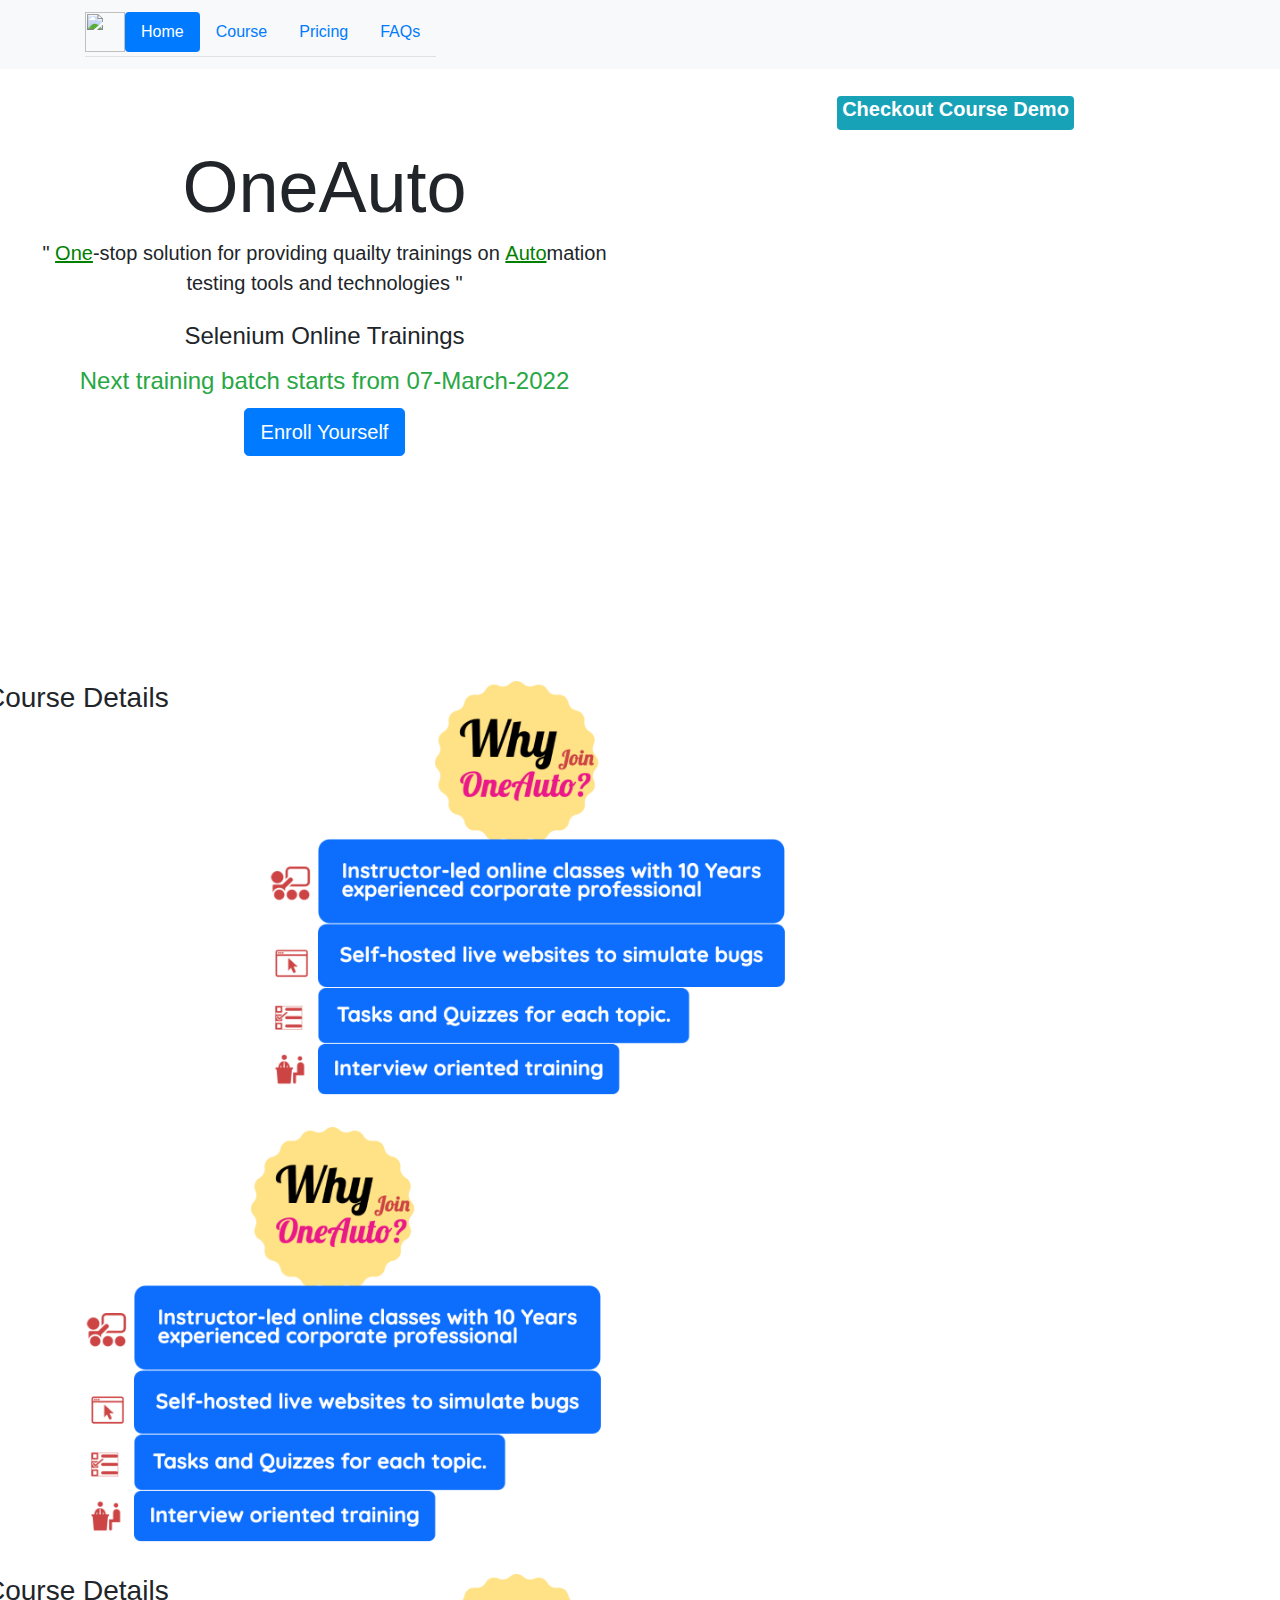
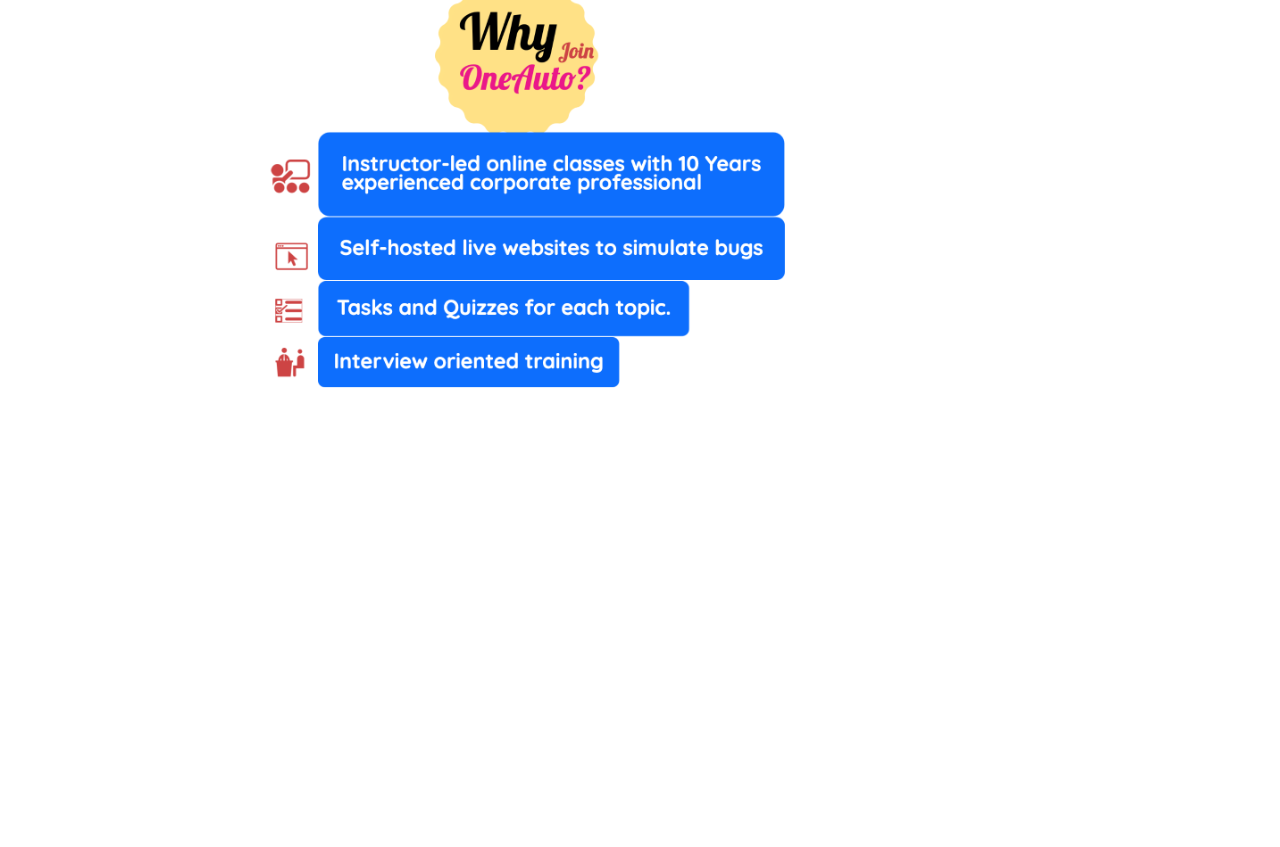
==== index.html @ 2497d9d9 "update" ====
<!doctype html>
<html lang="en">

<head>
  <meta charset="utf-8">
  <meta name="viewport" content="width=device-width, initial-scale=1">
  <meta name="description" content="">
  <meta name="author" content="Mark Otto, Jacob Thornton, and Bootstrap contributors">
  <meta name="generator" content="Hugo 0.88.1">
  <link rel="shortcut icon" href="/img/1autoicon.ico" type="image/x-icon">
  <title>OneAuto</title>

  <link rel="canonical" href="https://getbootstrap.com/docs/5.1/examples/heroes/">
  <!-- Bootstrap core CSS -->
  <link href="../assets/dist/css/bootstrap.min.css" rel="stylesheet">
  <!-- Custom styles for this template -->
  <link href="heroes.css" rel="stylesheet">
  <link rel="stylesheet" href="https://stackpath.bootstrapcdn.com/bootstrap/4.5.0/css/bootstrap.min.css">
  <script src="https://code.jquery.com/jquery-3.5.1.min.js"></script>
  <script src="https://stackpath.bootstrapcdn.com/bootstrap/4.5.0/js/bootstrap.min.js"></script>
  <style>
    .bs-example {
      margin: 20px;
    }

    .modal-dialog iframe {
      margin: 0 auto;
      display: block;
    }

    u {
      color: green;
    }
    div.laptop-wrapper {
    position: relative;
    padding-top: 25px;
    padding-bottom: 67.5%;
    height: 0;
}
div.laptop-wrapper iframe {
    box-sizing: border-box;
    background: url(https://i.stack.imgur.com/zZNgk.png) center center no-repeat;
    background-size: contain;
    padding: 11.9% 15.5% 14.8%;
    position: absolute;
    top: 0;
    left: 0;
    width: 100%;
    height: 100%;
}
  </style>
  <script>
    $(document).ready(function () {
      /* Get iframe src attribute value i.e. YouTube video url
      and store it in a variable */
      var url = $("#oneAutoDemoVideo").attr('src');

      /* Assign empty url value to the iframe src attribute when
      modal hide, which stop the video playing */
      $("#myModal").on('hide.bs.modal', function () {
        $("#oneAutoDemoVideo").attr('src', '');
      });

      /* Assign the initially stored url back to the iframe src
      attribute when modal is displayed again */
      $("#myModal").on('show.bs.modal', function () {
        $("#oneAutoDemoVideo").attr('src', url);
      });
    });
  </script>
</head>

<body>

  <main>
    <nav class="navbar navbar-expand-md navbar-dark fixed-top bg-light">
      <div class="container">
        <header class="d-flex flex-wrap justify-content-center py-1 mb-1 border-bottom">
          <a href="/" class="d-flex align-items-center mb-3 mb-md-0 me-md-auto text-dark text-decoration-none">
            <img class="bi me-2" width="40" height="40" src="img/1autoicon.ico" />
            <span class="fs-4"></span>
          </a>

          <ul class="nav nav-pills">
            <li class="nav-item"><a href="#" class="nav-link active" aria-current="page">Home</a></li>
            <li class="nav-item"><a href="#dark" class="nav-link">Course</a></li>
            <li class="nav-item"><a href="#" class="nav-link">Pricing</a></li>
            <li class="nav-item"><a href="#" class="nav-link">FAQs</a></li>
          </ul>
        </header>
      </div>
    </nav>



    <div class="px-4 pt-5 my-5 text-center">

      <div class="row border-0">
        <div class="col-md-6 themed-grid-col">
          <br>
          <br>
          <h1 class="display-3 fw-bold lh-6 mb-7">OneAuto</h1>
          <p class="lead mb-4"> <b>" <u>One</u></b>-stop solution for providing quailty trainings on <b><u>

                Auto</u></b>mation testing tools and
            technologies<b> "</b></p>
          <h4 class="display-7 fw-bold lh-1 mb-3">Selenium Online Trainings</h4>
          <h4 class="text-success"> Next training batch starts from 07-March-2022</h4>

          <div class="px-2 py-1 my-1 text-center">
            <button class="btn btn-primary btn-lg" data-toggle="modal" data-target="#leadModal">Enroll
              Yourself</button>
            <!-- Form modal - try and have one form per page -->
            <div class="modal fade" id="leadModal" tabindex="-1" role="dialog">
              <div class="modal-dialog" role="document">
                <div class="modal-content">
                  <div class="modal-body"><button type="button" class="close" data-dismiss="modal"
                      aria-label="Close"><span aria-hidden="true">×</span></button>
                    <div class="google-form">
                      <!--  Replace with google forms URL   -->
                      <iframe
                        src="https://docs.google.com/forms/d/e/1FAIpQLScpzoqyW7894W7jxIhVH47Dy5CwuCfjUPe8NcjT4Atn0emAyQ/viewform"
                        frameborder="0" width="100%" height="300" scrolling="no" id="leadForm"></iframe>
                      <div class="bottom-fade"></div>
                    </div>
                  </div>
                </div>
              </div>
            </div>
            <style>
              .google-form {
                width: 400px;
                height: 500px;
                padding: 0;
                overflow: hidden;
                position: relative;
              }

              .google-form iframe {
                width: 700px;
                height: 900px;
                position: absolute;
                left: -60px;
                top: -330px;
              }
            </style>
            <script>window.onload = function () { var o; $(".form-btn").click(function () { o = $(this).data("src") }), console.log(o), $("#leadForm").attr("src", o), $(".google-form iframe").load(function () { $(this).replaceWith("<h2>Thank You!</h2><p>Please check your email to receive the link to download the file.</p>") }) };</script>
          </div>
        </div>
        <div class="col-md-6 themed-grid-col">
          <span class="badge badge-info">
            <label style="font-size:20px;">Checkout Course Demo</label>
          </span>
          <div class="laptop-wrapper">
            <iframe width="560" height="315" src="//www.youtube.com/embed/t338I_pVwpo" frameborder="0" allowfullscreen></iframe>
          </div>

        </div>
      </div>

    </div>


    <br>
<br>
<br>

    <div class="row">
      <h3 class="display-6 fw-bold text-center lh-6 mb-7"> Course Details</h3>
      <div class="col-md-6 themed-grid-col">
        <img src="img/rightflierv3.png" class="d-block mx-lg-auto img-fluid" alt="Bootstrap Themes" width="700"
          height="500" loading="lazy">
      </div>
      <div class="col-md-6 themed-grid-col">
        <img src="img/rightflierv3.png" class="d-block mx-lg-auto img-fluid" alt="Bootstrap Themes" width="700"
          height="500" loading="lazy">
      </div>
    </div>


    <div class="row">
      <h3 class="display-6 fw-bold text-center lh-6 mb-7"> Course Details</h3>
      <div class="col-md-6 themed-grid-col">
        <img src="img/rightflierv3.png" class="d-block mx-lg-auto img-fluid" alt="Bootstrap Themes" width="700"
          height="500" loading="lazy">
      </div>
      <div class="col-md-6 themed-grid-col">
        <div class="container">
          <div class="row">
            <div class="col-sm-12">
              <div class="laptop-wrapper">
                <iframe width="560" height="315" src="//www.youtube.com/embed/f890SC1schE" frameborder="0" allowfullscreen></iframe>
              </div>
            </div>
          </div>
        </div>
      </div>
    </div>
    </div>
  </main>


  <script src="../assets/dist/js/bootstrap.bundle.min.js"></script>


</body>

</html>
---- heroes.css ----
.b-example-divider {
  height: 3rem;
  background-color: rgba(0, 0, 0, .1);
  border: solid rgba(0, 0, 0, .15);
  border-width: 1px 0;
  box-shadow: inset 0 .5em 1.5em rgba(0, 0, 0, .1), inset 0 .125em .5em rgba(0, 0, 0, .15);
}

@media (min-width: 992px) {
  .rounded-lg-3 { border-radius: .3rem; }
}
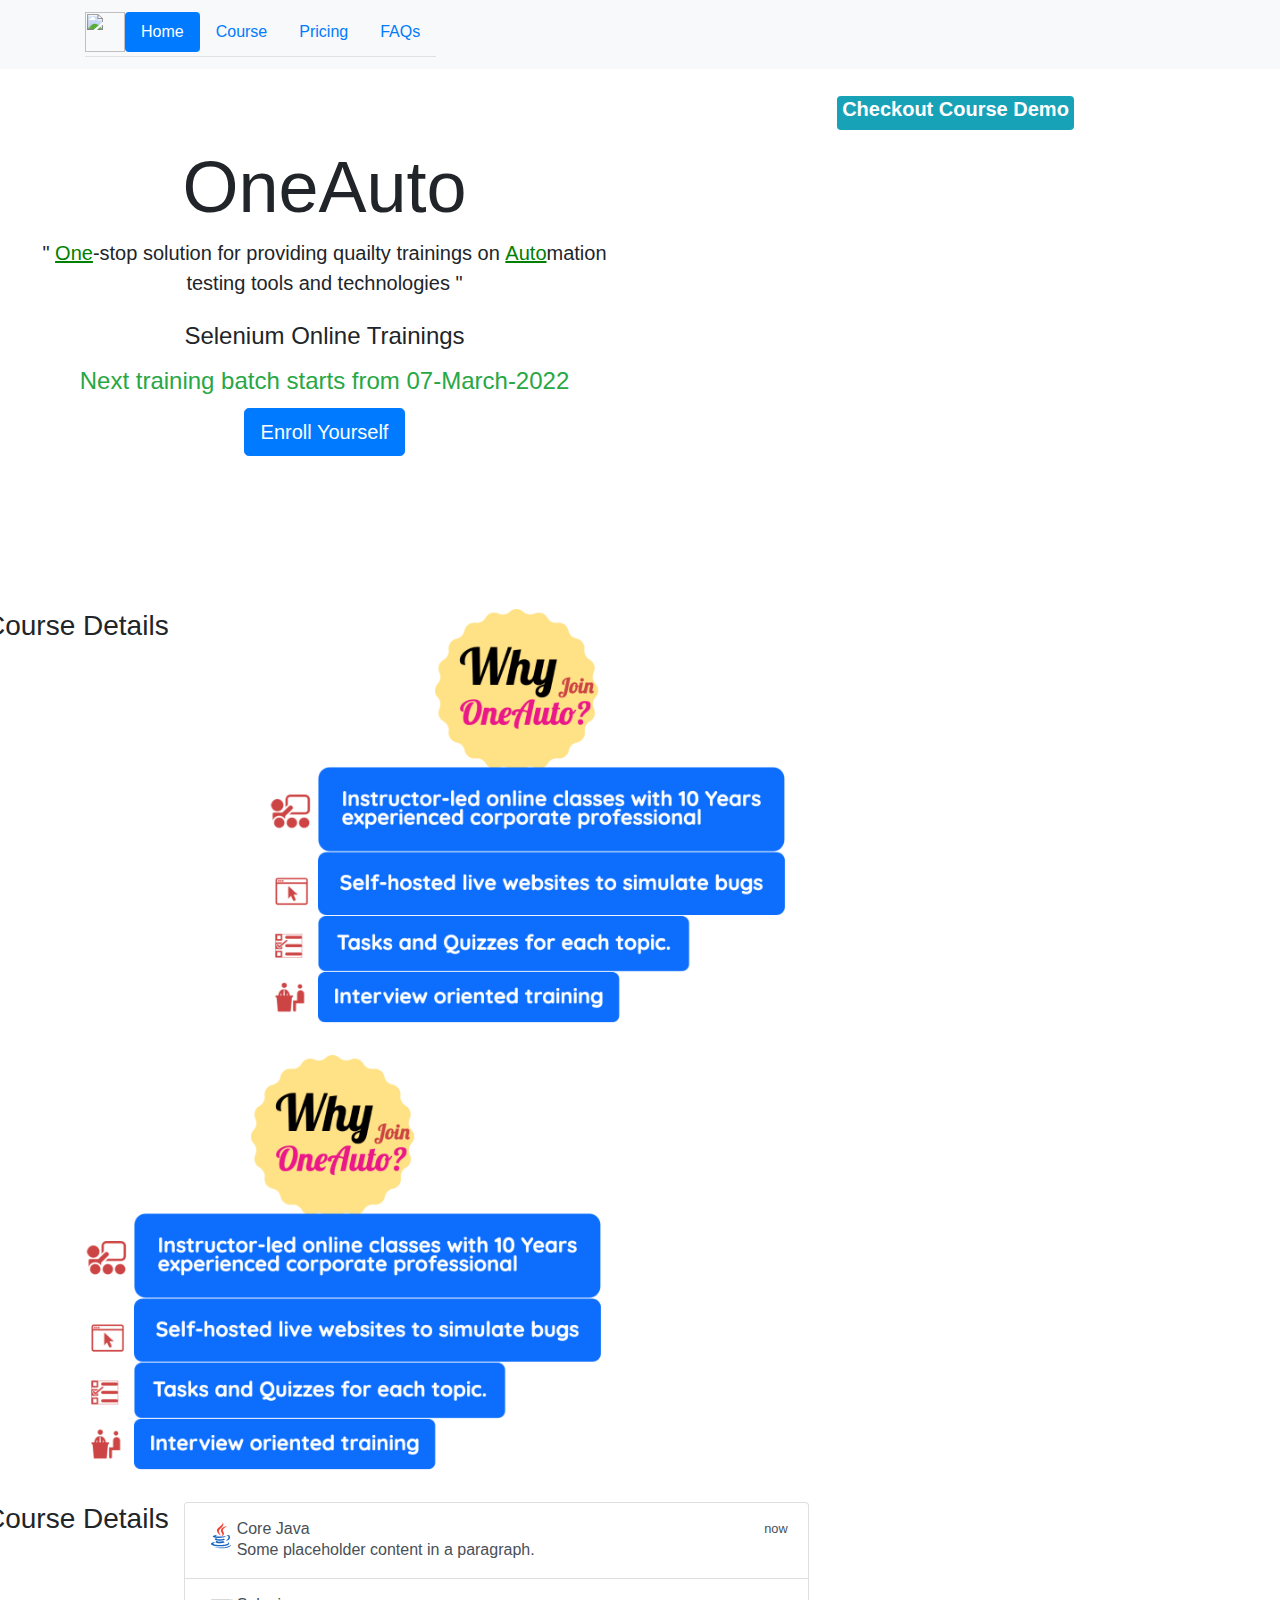
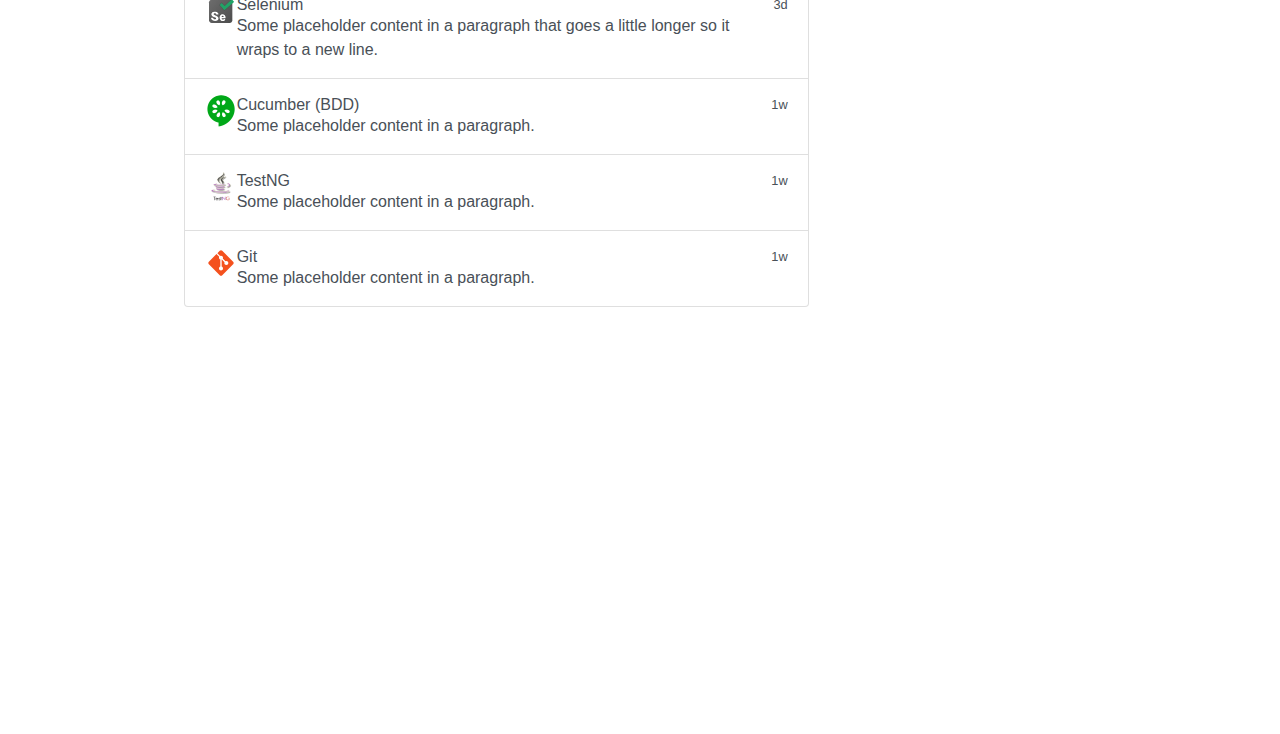
==== commit d6e39084: "update" ====
--- a/index.html
+++ b/index.html
@@ -161,10 +161,6 @@
     </div>
 
 
-    <br>
-<br>
-<br>
-
     <div class="row">
       <h3 class="display-6 fw-bold text-center lh-6 mb-7"> Course Details</h3>
       <div class="col-md-6 themed-grid-col">
@@ -181,9 +177,68 @@
     <div class="row">
       <h3 class="display-6 fw-bold text-center lh-6 mb-7"> Course Details</h3>
       <div class="col-md-6 themed-grid-col">
-        <img src="img/rightflierv3.png" class="d-block mx-lg-auto img-fluid" alt="Bootstrap Themes" width="700"
-          height="500" loading="lazy">
-      </div>
+
+
+<div class="list-group">
+  <a href="#" class="list-group-item list-group-item-action d-flex gap-3 py-3" aria-current="true">
+    <img src="img/icons8-java.svg" alt="twbs" width="32" height="32" class="rounded-circle flex-shrink-0">
+    <div class="d-flex gap-2 w-100 justify-content-between">
+      <div>
+        <h6 class="mb-0">Core Java</h6>
+        <p class="mb-0 opacity-75">Some placeholder content in a paragraph.</p>
+      </div>
+      <small class="opacity-50 text-nowrap">now</small>
+    </div>
+  </a>
+  <a href="#" class="list-group-item list-group-item-action d-flex gap-3 py-3" aria-current="true">
+    <img src="./img/icons8-selenium.svg" alt="twbs" width="32" height="32" class="rounded-circle flex-shrink-0">
+    <div class="d-flex gap-2 w-100 justify-content-between">
+      <div>
+        <h6 class="mb-0">Selenium</h6>
+        <p class="mb-0 opacity-75">Some placeholder content in a paragraph that goes a little longer so it wraps to a new line.</p>
+      </div>
+      <small class="opacity-50 text-nowrap">3d</small>
+    </div>
+  </a>
+  <a href="#" class="list-group-item list-group-item-action d-flex gap-3 py-3" aria-current="true">
+    <img src="./img/cucv1.png" alt="twbs" width="32" height="32" class="rounded-circle flex-shrink-0">
+    <div class="d-flex gap-2 w-100 justify-content-between">
+      <div>
+        <h6 class="mb-0">Cucumber (BDD)</h6>
+        <p class="mb-0 opacity-75">Some placeholder content in a paragraph.</p>
+      </div>
+      <small class="opacity-50 text-nowrap">1w</small>
+    </div>
+  </a>
+
+  <a href="#" class="list-group-item list-group-item-action d-flex gap-3 py-3" aria-current="true">
+    <img src="./img/testngicon.png" alt="twbs" width="32" height="32" class="rounded-circle flex-shrink-0">
+    <div class="d-flex gap-2 w-100 justify-content-between">
+      <div>
+        <h6 class="mb-0">TestNG</h6>
+        <p class="mb-0 opacity-75">Some placeholder content in a paragraph.</p>
+      </div>
+      <small class="opacity-50 text-nowrap">1w</small>
+    </div>
+  </a>
+
+  <a href="#" class="list-group-item list-group-item-action d-flex gap-3 py-3" aria-current="true">
+    <img src="./img/icons8-git.svg" alt="twbs" width="32" height="32" class="rounded-circle flex-shrink-0">
+    <div class="d-flex gap-2 w-100 justify-content-between">
+      <div>
+        <h6 class="mb-0">Git</h6>
+        <p class="mb-0 opacity-75">Some placeholder content in a paragraph.</p>
+      </div>
+      <small class="opacity-50 text-nowrap">1w</small>
+    </div>
+  </a>
+
+
+</div>
+
+
+
+        </div>
       <div class="col-md-6 themed-grid-col">
         <div class="container">
           <div class="row">
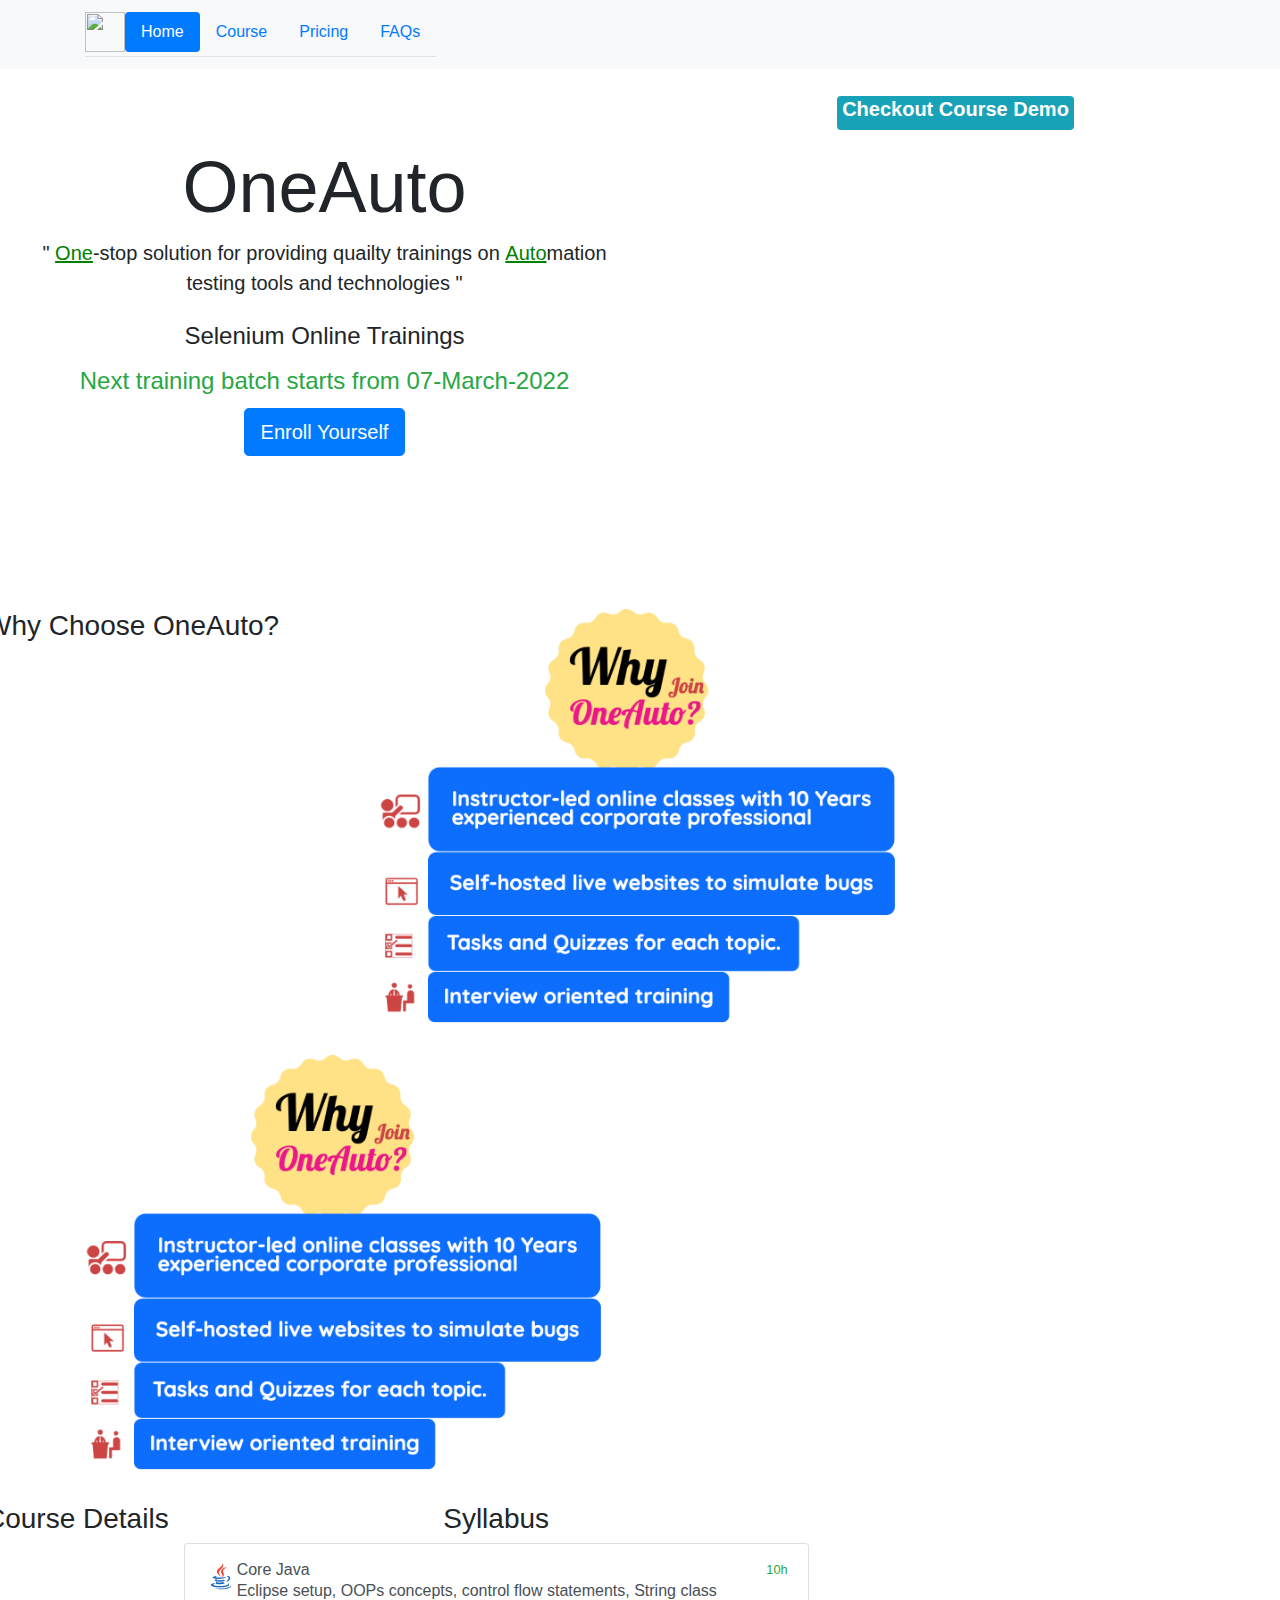
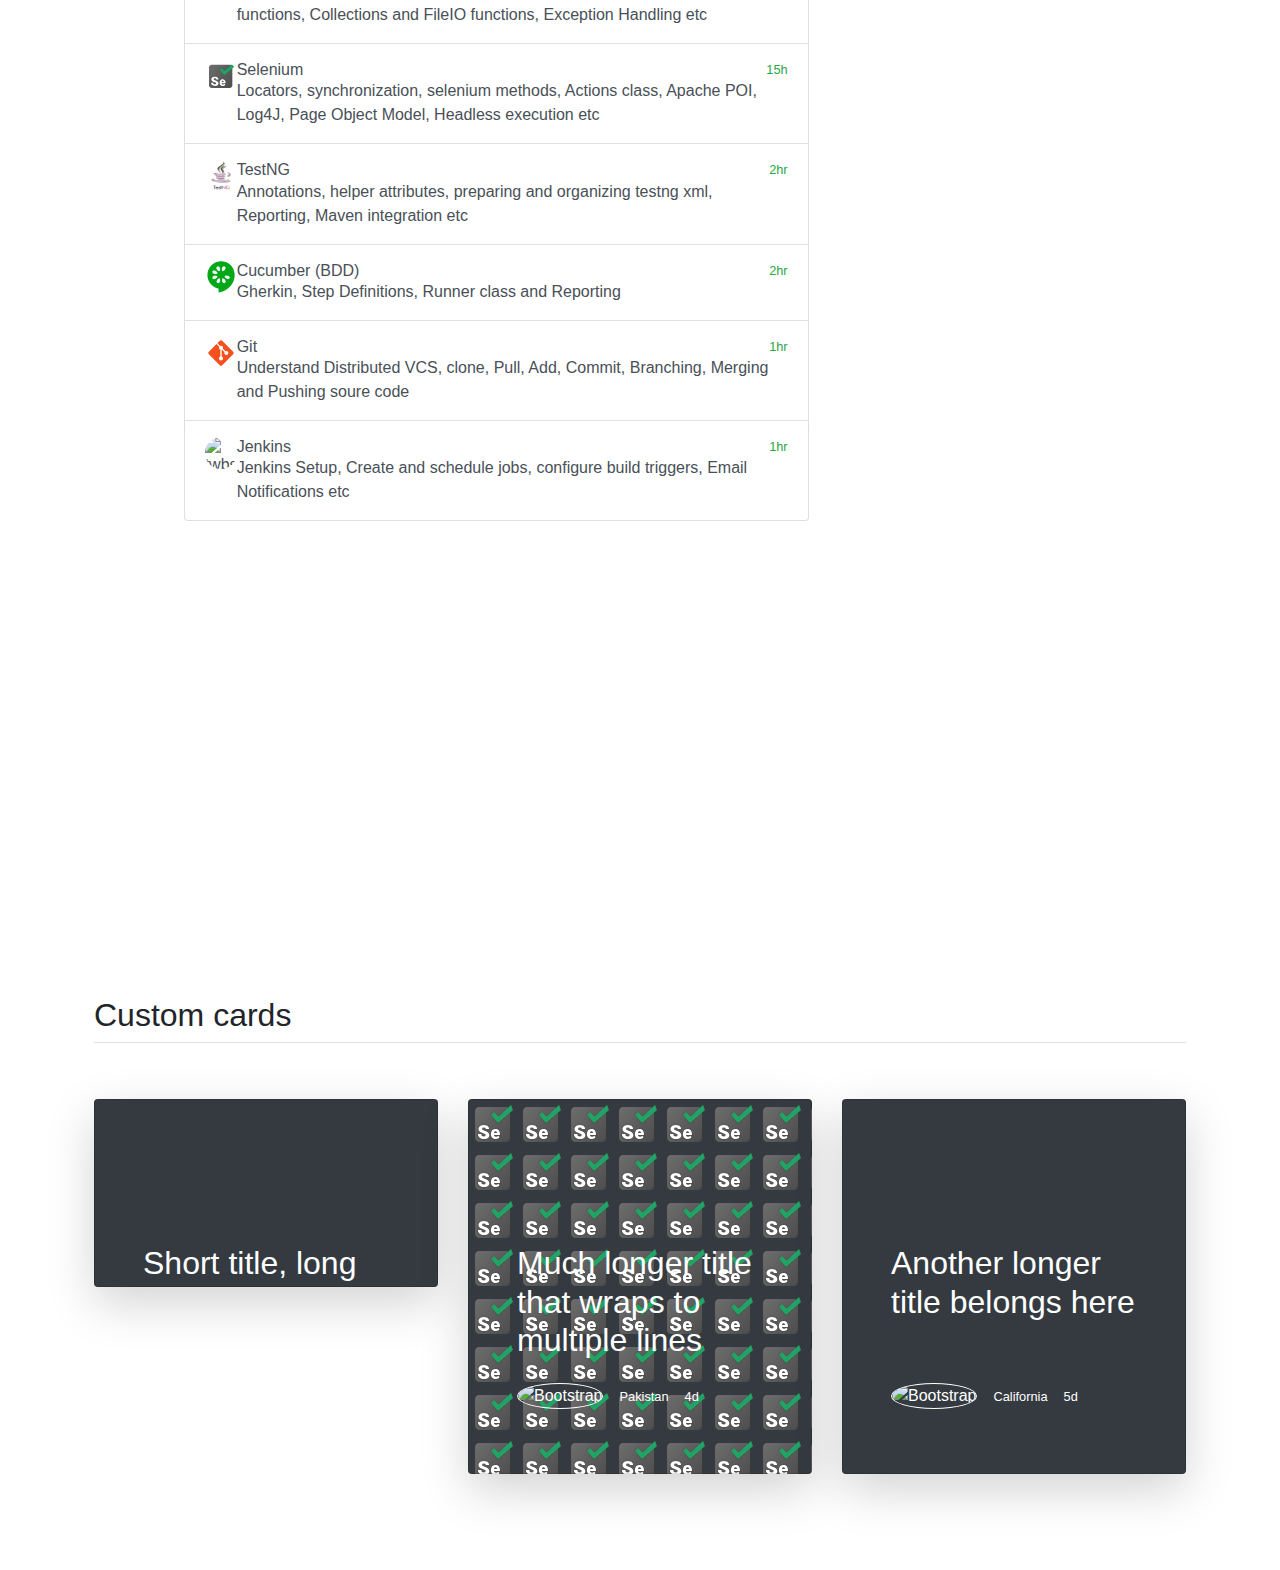
==== commit 0a391513: "update" ====
--- a/index.html
+++ b/index.html
@@ -49,25 +49,7 @@
     height: 100%;
 }
   </style>
-  <script>
-    $(document).ready(function () {
-      /* Get iframe src attribute value i.e. YouTube video url
-      and store it in a variable */
-      var url = $("#oneAutoDemoVideo").attr('src');
-
-      /* Assign empty url value to the iframe src attribute when
-      modal hide, which stop the video playing */
-      $("#myModal").on('hide.bs.modal', function () {
-        $("#oneAutoDemoVideo").attr('src', '');
-      });
-
-      /* Assign the initially stored url back to the iframe src
-      attribute when modal is displayed again */
-      $("#myModal").on('show.bs.modal', function () {
-        $("#oneAutoDemoVideo").attr('src', url);
-      });
-    });
-  </script>
+ 
 </head>
 
 <body>
@@ -162,7 +144,7 @@
 
 
     <div class="row">
-      <h3 class="display-6 fw-bold text-center lh-6 mb-7"> Course Details</h3>
+      <h3 class="display-6 fw-bold text-center lh-6 mb-7">Why Choose OneAuto? </h3>
       <div class="col-md-6 themed-grid-col">
         <img src="img/rightflierv3.png" class="d-block mx-lg-auto img-fluid" alt="Bootstrap Themes" width="700"
           height="500" loading="lazy">
@@ -177,7 +159,7 @@
     <div class="row">
       <h3 class="display-6 fw-bold text-center lh-6 mb-7"> Course Details</h3>
       <div class="col-md-6 themed-grid-col">
-
+        <h3 class="display-9 fw-bold text-center lh-6 mb-7">Syllabus</h3>
 
 <div class="list-group">
   <a href="#" class="list-group-item list-group-item-action d-flex gap-3 py-3" aria-current="true">
@@ -185,9 +167,9 @@
     <div class="d-flex gap-2 w-100 justify-content-between">
       <div>
         <h6 class="mb-0">Core Java</h6>
-        <p class="mb-0 opacity-75">Some placeholder content in a paragraph.</p>
-      </div>
-      <small class="opacity-50 text-nowrap">now</small>
+        <p class="mb-0 opacity-75">Eclipse setup, OOPs concepts, control flow statements, String class functions, Collections and FileIO functions, Exception Handling etc</p>
+      </div>
+      <small class="opacity-10 text-success">10h</small>
     </div>
   </a>
   <a href="#" class="list-group-item list-group-item-action d-flex gap-3 py-3" aria-current="true">
@@ -195,41 +177,54 @@
     <div class="d-flex gap-2 w-100 justify-content-between">
       <div>
         <h6 class="mb-0">Selenium</h6>
-        <p class="mb-0 opacity-75">Some placeholder content in a paragraph that goes a little longer so it wraps to a new line.</p>
-      </div>
-      <small class="opacity-50 text-nowrap">3d</small>
-    </div>
-  </a>
+        <p class="mb-0 opacity-75">Locators, synchronization, selenium methods, Actions class, Apache POI, Log4J, Page Object Model, Headless execution etc</p>
+      </div>
+      <small class="opacity-10 text-success">15h</small>
+    </div>
+  </a>
+  <a href="#" class="list-group-item list-group-item-action d-flex gap-3 py-3" aria-current="true">
+    <img src="./img/testngicon.png" alt="twbs" width="32" height="32" class="rounded-circle flex-shrink-0">
+    <div class="d-flex gap-2 w-100 justify-content-between">
+      <div>
+        <h6 class="mb-0">TestNG</h6>
+        <p class="mb-0 opacity-75">Annotations, helper attributes, preparing and organizing testng xml, Reporting, Maven integration etc</p>
+      </div>
+      <small class="opacity-10 text-success">2hr</small>
+    </div>
+  </a>
+
   <a href="#" class="list-group-item list-group-item-action d-flex gap-3 py-3" aria-current="true">
     <img src="./img/cucv1.png" alt="twbs" width="32" height="32" class="rounded-circle flex-shrink-0">
     <div class="d-flex gap-2 w-100 justify-content-between">
       <div>
         <h6 class="mb-0">Cucumber (BDD)</h6>
-        <p class="mb-0 opacity-75">Some placeholder content in a paragraph.</p>
-      </div>
-      <small class="opacity-50 text-nowrap">1w</small>
-    </div>
-  </a>
-
-  <a href="#" class="list-group-item list-group-item-action d-flex gap-3 py-3" aria-current="true">
-    <img src="./img/testngicon.png" alt="twbs" width="32" height="32" class="rounded-circle flex-shrink-0">
-    <div class="d-flex gap-2 w-100 justify-content-between">
-      <div>
-        <h6 class="mb-0">TestNG</h6>
-        <p class="mb-0 opacity-75">Some placeholder content in a paragraph.</p>
-      </div>
-      <small class="opacity-50 text-nowrap">1w</small>
-    </div>
-  </a>
+        <p class="mb-0 opacity-75">Gherkin, Step Definitions, Runner class and Reporting</p>
+      </div>
+      <small class="opacity-10 text-success">2hr</small>
+    </div>
+  </a>
+
+ 
 
   <a href="#" class="list-group-item list-group-item-action d-flex gap-3 py-3" aria-current="true">
     <img src="./img/icons8-git.svg" alt="twbs" width="32" height="32" class="rounded-circle flex-shrink-0">
     <div class="d-flex gap-2 w-100 justify-content-between">
       <div>
         <h6 class="mb-0">Git</h6>
-        <p class="mb-0 opacity-75">Some placeholder content in a paragraph.</p>
-      </div>
-      <small class="opacity-50 text-nowrap">1w</small>
+        <p class="mb-0 opacity-75">Understand Distributed VCS, clone, Pull, Add, Commit, Branching, Merging and Pushing soure code</p>
+      </div>
+      <small class="opacity-10 text-success">1hr</small>
+    </div>
+  </a>
+
+  <a href="#" class="list-group-item list-group-item-action d-flex gap-3 py-3" aria-current="true">
+    <img src="./img/icons8-jenkins.svg" alt="twbs" width="32" height="32" class="rounded-circle flex-shrink-0">
+    <div class="d-flex gap-2 w-100 justify-content-between">
+      <div>
+        <h6 class="mb-0">Jenkins</h6>
+        <p class="mb-0 opacity-75">Jenkins Setup, Create and schedule jobs, configure build triggers, Email Notifications etc</p>
+      </div>
+      <small class="opacity-10 text-success">1hr</small>
     </div>
   </a>
 
@@ -252,6 +247,77 @@
       </div>
     </div>
     </div>
+
+
+    <div class="container px-4 py-5" id="custom-cards">
+      <h2 class="pb-2 border-bottom">Custom cards</h2>
+  
+      <div class="row row-cols-1 row-cols-lg-3 align-items-stretch g-4 py-5">
+        <div class="col">
+          <div class="card card-cover h-50 overflow-hidden text-white bg-dark rounded-5 shadow-lg" style="background-image: url('unsplash-photo-1.jpg');">
+            <div class="d-flex flex-column h-50 p-5 pb-3 text-white text-shadow-1">
+              <h2 class="pt-5 mt-5 mb-4 display-6 lh-1 fw-bold">Short title, long jacket</h2>
+              <ul class="d-flex list-unstyled mt-auto">
+                <li class="me-auto">
+                  <img src="https://github.com/twbs.png" alt="Bootstrap" width="32" height="32" class="rounded-circle border border-white">
+                </li>
+                <li class="d-flex align-items-center me-3">
+                  <svg class="bi me-2" width="1em" height="1em"><use xlink:href="#geo-fill"/></svg>
+                  <small>Earth</small>
+                </li>
+                <li class="d-flex align-items-center">
+                  <svg class="bi me-2" width="1em" height="1em"><use xlink:href="#calendar3"/></svg>
+                  <small>3d</small>
+                </li>
+              </ul>
+            </div>
+          </div>
+        </div>
+  
+        <div class="col">
+          <div class="card card-cover h-100 overflow-hidden text-white bg-dark rounded-5 shadow-lg" style="background-image: url('./img/icons8-selenium.svg');">
+            <div class="d-flex flex-column h-100 p-5 pb-3 text-white text-shadow-1">
+              <h2 class="pt-5 mt-5 mb-4 display-6 lh-1 fw-bold">Much longer title that wraps to multiple lines</h2>
+              <ul class="d-flex list-unstyled mt-auto">
+                <li class="me-auto">
+                  <img src="https://github.com/twbs.png" alt="Bootstrap" width="32" height="32" class="rounded-circle border border-white">
+                </li>
+                <li class="d-flex align-items-center me-3">
+                  <svg class="bi me-2" width="1em" height="1em"><use xlink:href="#geo-fill"/></svg>
+                  <small>Pakistan</small>
+                </li>
+                <li class="d-flex align-items-center">
+                  <svg class="bi me-2" width="1em" height="1em"><use xlink:href="#calendar3"/></svg>
+                  <small>4d</small>
+                </li>
+              </ul>
+            </div>
+          </div>
+        </div>
+  
+        <div class="col">
+          <div class="card card-cover h-100 overflow-hidden text-white bg-dark rounded-5 shadow-lg" style="background-image: url('unsplash-photo-3.jpg');">
+            <div class="d-flex flex-column h-100 p-5 pb-3 text-shadow-1">
+              <h2 class="pt-5 mt-5 mb-4 display-6 lh-1 fw-bold">Another longer title belongs here</h2>
+              <ul class="d-flex list-unstyled mt-auto">
+                <li class="me-auto">
+                  <img src="https://github.com/twbs.png" alt="Bootstrap" width="32" height="32" class="rounded-circle border border-white">
+                </li>
+                <li class="d-flex align-items-center me-3">
+                  <svg class="bi me-2" width="1em" height="1em"><use xlink:href="#geo-fill"/></svg>
+                  <small>California</small>
+                </li>
+                <li class="d-flex align-items-center">
+                  <svg class="bi me-2" width="1em" height="1em"><use xlink:href="#calendar3"/></svg>
+                  <small>5d</small>
+                </li>
+              </ul>
+            </div>
+          </div>
+        </div>
+      </div>
+    </div>
+  
   </main>
 
 
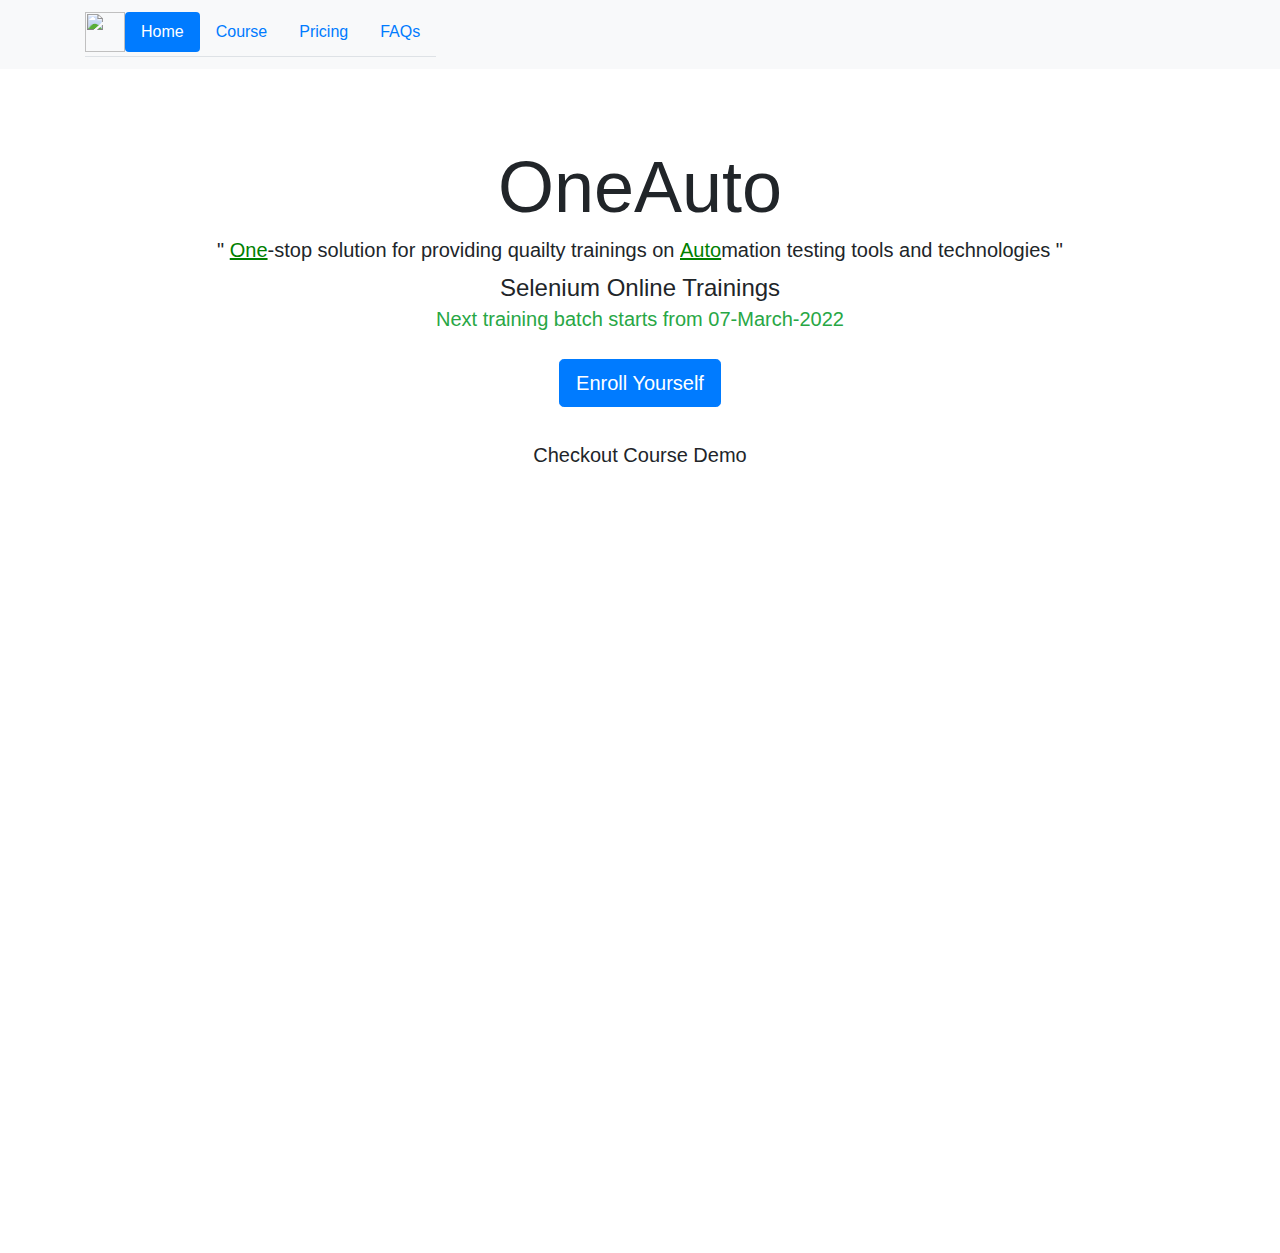
==== commit f37acb85: "update" ====
--- a/index.html
+++ b/index.html
@@ -31,25 +31,150 @@
     u {
       color: green;
     }
+
     div.laptop-wrapper {
-    position: relative;
-    padding-top: 25px;
-    padding-bottom: 67.5%;
-    height: 0;
-}
-div.laptop-wrapper iframe {
-    box-sizing: border-box;
-    background: url(https://i.stack.imgur.com/zZNgk.png) center center no-repeat;
-    background-size: contain;
-    padding: 11.9% 15.5% 14.8%;
-    position: absolute;
-    top: 0;
-    left: 0;
-    width: 100%;
-    height: 100%;
-}
+      position: relative;
+      padding-top: 25px;
+      padding-bottom: 67.5%;
+      height: 0;
+    }
+
+    div.laptop-wrapper iframe {
+      box-sizing: border-box;
+      background: url(https://i.stack.imgur.com/zZNgk.png) center center no-repeat;
+      background-size: contain;
+      padding: 11.9% 15.5% 14.8%;
+      position: absolute;
+      top: 0;
+      left: 0;
+      width: 100%;
+      height: 100%;
+    }
+
+    body {
+      background-color: #ffffff
+    }
+
+    @media (max-width:991.98px) {
+      .padding {
+        padding: 1.5rem
+      }
+    }
+
+    @media (max-width:767.98px) {
+      .padding {
+        padding: 1rem
+      }
+    }
+
+    .padding {
+      padding: 5rem
+    }
+
+    .card {
+      position: relative;
+      display: flex;
+      width: 350px;
+      flex-direction: column;
+      min-width: 0;
+      word-wrap: break-word;
+      background-color: #fff;
+      background-clip: border-box;
+      border: 1px solid #d2d2dc;
+      border-radius: 11px;
+      -webkit-box-shadow: 0px 0px 5px 0px rgb(249, 249, 250);
+      -moz-box-shadow: 0px 0px 5px 0px rgba(212, 182, 212, 1);
+      box-shadow: 0px 0px 5px 0px rgb(161, 163, 164)
+    }
+
+    .card .card-body {
+      padding: 1rem 1rem
+    }
+
+    .card-body {
+      flex: 1 1 auto;
+      padding: 1.25rem
+    }
+
+    p {
+      font-size: 0.875rem;
+      margin-bottom: .5rem;
+      line-height: 1.5rem
+    }
+
+    h4 {
+      line-height: .2 !important
+    }
+
+    .profile {
+      margin-top: 16px;
+      margin-left: 11px
+    }
+
+    .profile-pic {
+      width: 58px
+    }
+
+    .cust-name {
+      font-size: 18px
+    }
+
+    .cust-profession {
+      font-size: 10px
+    }
+
+    .items {
+      width: 90%;
+      margin: 0px auto;
+      margin-top: 100px
+    }
+
+    .slick-slide {
+      margin: 10px
+    }
   </style>
- 
+
+  <script>
+    $(document).ready(function () {
+
+      $('.items').slick({
+        dots: true,
+        infinite: true,
+        speed: 800,
+        autoplay: true,
+        autoplaySpeed: 2000,
+        slidesToShow: 4,
+        slidesToScroll: 4,
+        responsive: [
+          {
+            breakpoint: 1024,
+            settings: {
+              slidesToShow: 3,
+              slidesToScroll: 3,
+              infinite: true,
+              dots: true
+            }
+          },
+          {
+            breakpoint: 600,
+            settings: {
+              slidesToShow: 2,
+              slidesToScroll: 2
+            }
+          },
+          {
+            breakpoint: 480,
+            settings: {
+              slidesToShow: 1,
+              slidesToScroll: 1
+            }
+          }
+
+        ]
+      });
+    });
+  </script>
+
 </head>
 
 <body>
@@ -78,16 +203,16 @@
     <div class="px-4 pt-5 my-5 text-center">
 
       <div class="row border-0">
-        <div class="col-md-6 themed-grid-col">
-          <br>
-          <br>
+      <div class="container px-4 py-5">
+
+        <div class="col">
           <h1 class="display-3 fw-bold lh-6 mb-7">OneAuto</h1>
           <p class="lead mb-4"> <b>" <u>One</u></b>-stop solution for providing quailty trainings on <b><u>
 
                 Auto</u></b>mation testing tools and
             technologies<b> "</b></p>
           <h4 class="display-7 fw-bold lh-1 mb-3">Selenium Online Trainings</h4>
-          <h4 class="text-success"> Next training batch starts from 07-March-2022</h4>
+          <p class="lead mb-4 text-success"> <b>Next training batch starts from 07-March-2022</b></p>
 
           <div class="px-2 py-1 my-1 text-center">
             <button class="btn btn-primary btn-lg" data-toggle="modal" data-target="#leadModal">Enroll
@@ -129,22 +254,21 @@
             <script>window.onload = function () { var o; $(".form-btn").click(function () { o = $(this).data("src") }), console.log(o), $("#leadForm").attr("src", o), $(".google-form iframe").load(function () { $(this).replaceWith("<h2>Thank You!</h2><p>Please check your email to receive the link to download the file.</p>") }) };</script>
           </div>
         </div>
-        <div class="col-md-6 themed-grid-col">
-          <span class="badge badge-info">
+        <div class="col">
+          <div class="laptop-wrapper">
             <label style="font-size:20px;">Checkout Course Demo</label>
-          </span>
-          <div class="laptop-wrapper">
-            <iframe width="560" height="315" src="//www.youtube.com/embed/t338I_pVwpo" frameborder="0" allowfullscreen></iframe>
-          </div>
-
-        </div>
-      </div>
-
+            <iframe width="560" height="315" src="//www.youtube.com/embed/t338I_pVwpo" frameborder="0"/>
+          </div>
+
+        </div>
+      </div>
+</div>
     </div>
 
 
     <div class="row">
-      <h3 class="display-6 fw-bold text-center lh-6 mb-7">Why Choose OneAuto? </h3>
+      <div class="container px-4 py-5">
+        <h2 class="pb-2 border-bottom">Why choose OneAuto?</h2>
       <div class="col-md-6 themed-grid-col">
         <img src="img/rightflierv3.png" class="d-block mx-lg-auto img-fluid" alt="Bootstrap Themes" width="700"
           height="500" loading="lazy">
@@ -153,162 +277,181 @@
         <img src="img/rightflierv3.png" class="d-block mx-lg-auto img-fluid" alt="Bootstrap Themes" width="700"
           height="500" loading="lazy">
       </div>
+      </div>
+
     </div>
 
 
     <div class="row">
-      <h3 class="display-6 fw-bold text-center lh-6 mb-7"> Course Details</h3>
+      <div class="container px-4 py-5">
+        <h2 class="pb-2 border-bottom">Course Details</h2>
       <div class="col-md-6 themed-grid-col">
         <h3 class="display-9 fw-bold text-center lh-6 mb-7">Syllabus</h3>
 
-<div class="list-group">
-  <a href="#" class="list-group-item list-group-item-action d-flex gap-3 py-3" aria-current="true">
-    <img src="img/icons8-java.svg" alt="twbs" width="32" height="32" class="rounded-circle flex-shrink-0">
-    <div class="d-flex gap-2 w-100 justify-content-between">
-      <div>
-        <h6 class="mb-0">Core Java</h6>
-        <p class="mb-0 opacity-75">Eclipse setup, OOPs concepts, control flow statements, String class functions, Collections and FileIO functions, Exception Handling etc</p>
-      </div>
-      <small class="opacity-10 text-success">10h</small>
-    </div>
-  </a>
-  <a href="#" class="list-group-item list-group-item-action d-flex gap-3 py-3" aria-current="true">
-    <img src="./img/icons8-selenium.svg" alt="twbs" width="32" height="32" class="rounded-circle flex-shrink-0">
-    <div class="d-flex gap-2 w-100 justify-content-between">
-      <div>
-        <h6 class="mb-0">Selenium</h6>
-        <p class="mb-0 opacity-75">Locators, synchronization, selenium methods, Actions class, Apache POI, Log4J, Page Object Model, Headless execution etc</p>
-      </div>
-      <small class="opacity-10 text-success">15h</small>
-    </div>
-  </a>
-  <a href="#" class="list-group-item list-group-item-action d-flex gap-3 py-3" aria-current="true">
-    <img src="./img/testngicon.png" alt="twbs" width="32" height="32" class="rounded-circle flex-shrink-0">
-    <div class="d-flex gap-2 w-100 justify-content-between">
-      <div>
-        <h6 class="mb-0">TestNG</h6>
-        <p class="mb-0 opacity-75">Annotations, helper attributes, preparing and organizing testng xml, Reporting, Maven integration etc</p>
-      </div>
-      <small class="opacity-10 text-success">2hr</small>
-    </div>
-  </a>
-
-  <a href="#" class="list-group-item list-group-item-action d-flex gap-3 py-3" aria-current="true">
-    <img src="./img/cucv1.png" alt="twbs" width="32" height="32" class="rounded-circle flex-shrink-0">
-    <div class="d-flex gap-2 w-100 justify-content-between">
-      <div>
-        <h6 class="mb-0">Cucumber (BDD)</h6>
-        <p class="mb-0 opacity-75">Gherkin, Step Definitions, Runner class and Reporting</p>
-      </div>
-      <small class="opacity-10 text-success">2hr</small>
-    </div>
-  </a>
-
- 
-
-  <a href="#" class="list-group-item list-group-item-action d-flex gap-3 py-3" aria-current="true">
-    <img src="./img/icons8-git.svg" alt="twbs" width="32" height="32" class="rounded-circle flex-shrink-0">
-    <div class="d-flex gap-2 w-100 justify-content-between">
-      <div>
-        <h6 class="mb-0">Git</h6>
-        <p class="mb-0 opacity-75">Understand Distributed VCS, clone, Pull, Add, Commit, Branching, Merging and Pushing soure code</p>
-      </div>
-      <small class="opacity-10 text-success">1hr</small>
-    </div>
-  </a>
-
-  <a href="#" class="list-group-item list-group-item-action d-flex gap-3 py-3" aria-current="true">
-    <img src="./img/icons8-jenkins.svg" alt="twbs" width="32" height="32" class="rounded-circle flex-shrink-0">
-    <div class="d-flex gap-2 w-100 justify-content-between">
-      <div>
-        <h6 class="mb-0">Jenkins</h6>
-        <p class="mb-0 opacity-75">Jenkins Setup, Create and schedule jobs, configure build triggers, Email Notifications etc</p>
-      </div>
-      <small class="opacity-10 text-success">1hr</small>
-    </div>
-  </a>
-
-
-</div>
-
-
-
-        </div>
+        <div class="list-group">
+          <a href="#" class="list-group-item list-group-item-action d-flex gap-3 py-3" aria-current="true">
+            <img src="img/icons8-java.svg" alt="twbs" width="32" height="32" class="rounded-circle flex-shrink-0">
+            <div class="d-flex gap-2 w-100 justify-content-between">
+              <div>
+                <h6 class="mb-0">Core Java</h6>
+                <p class="mb-0 opacity-75">Eclipse setup, OOPs concepts, control flow statements, String class
+                  functions, Collections and FileIO functions, Exception Handling etc</p>
+              </div>
+              <small class="opacity-10 text-success">10h</small>
+            </div>
+          </a>
+          <a href="#" class="list-group-item list-group-item-action d-flex gap-3 py-3" aria-current="true">
+            <img src="./img/icons8-selenium.svg" alt="twbs" width="32" height="32" class="rounded-circle flex-shrink-0">
+            <div class="d-flex gap-2 w-100 justify-content-between">
+              <div>
+                <h6 class="mb-0">Selenium</h6>
+                <p class="mb-0 opacity-75">Locators, synchronization, selenium methods, Actions class, Apache POI,
+                  Log4J, Page Object Model, Headless execution etc</p>
+              </div>
+              <small class="opacity-10 text-success">15h</small>
+            </div>
+          </a>
+          <a href="#" class="list-group-item list-group-item-action d-flex gap-3 py-3" aria-current="true">
+            <img src="./img/testngicon.png" alt="twbs" width="32" height="32" class="rounded-circle flex-shrink-0">
+            <div class="d-flex gap-2 w-100 justify-content-between">
+              <div>
+                <h6 class="mb-0">TestNG</h6>
+                <p class="mb-0 opacity-75">Annotations, helper attributes, preparing and organizing testng xml,
+                  Reporting, Maven integration etc</p>
+              </div>
+              <small class="opacity-10 text-success">2hr</small>
+            </div>
+          </a>
+
+          <a href="#" class="list-group-item list-group-item-action d-flex gap-3 py-3" aria-current="true">
+            <img src="./img/cucv1.png" alt="twbs" width="32" height="32" class="rounded-circle flex-shrink-0">
+            <div class="d-flex gap-2 w-100 justify-content-between">
+              <div>
+                <h6 class="mb-0">Cucumber (BDD)</h6>
+                <p class="mb-0 opacity-75">Gherkin, Step Definitions, Runner class and Reporting</p>
+              </div>
+              <small class="opacity-10 text-success">2hr</small>
+            </div>
+          </a>
+
+
+
+          <a href="#" class="list-group-item list-group-item-action d-flex gap-3 py-3" aria-current="true">
+            <img src="./img/icons8-git.svg" alt="twbs" width="32" height="32" class="rounded-circle flex-shrink-0">
+            <div class="d-flex gap-2 w-100 justify-content-between">
+              <div>
+                <h6 class="mb-0">Git</h6>
+                <p class="mb-0 opacity-75">Understand Distributed VCS, clone, Pull, Add, Commit, Branching, Merging and
+                  Pushing soure code</p>
+              </div>
+              <small class="opacity-10 text-success">1hr</small>
+            </div>
+          </a>
+
+          <a href="#" class="list-group-item list-group-item-action d-flex gap-3 py-3" aria-current="true">
+            <img src="./img/icons8-jenkins.svg" alt="twbs" width="32" height="32" class="rounded-circle flex-shrink-0">
+            <div class="d-flex gap-2 w-100 justify-content-between">
+              <div>
+                <h6 class="mb-0">Jenkins</h6>
+                <p class="mb-0 opacity-75">Jenkins Setup, Create and schedule jobs, configure build triggers, Email
+                  Notifications etc</p>
+              </div>
+              <small class="opacity-10 text-success">1hr</small>
+            </div>
+          </a>
+
+
+        </div>
+
+
+
+      </div>
       <div class="col-md-6 themed-grid-col">
-        <div class="container">
-          <div class="row">
-            <div class="col-sm-12">
-              <div class="laptop-wrapper">
-                <iframe width="560" height="315" src="//www.youtube.com/embed/f890SC1schE" frameborder="0" allowfullscreen></iframe>
-              </div>
-            </div>
-          </div>
-        </div>
-      </div>
-    </div>
-    </div>
-
-
-    <div class="container px-4 py-5" id="custom-cards">
+        <h3 class="display-9 fw-bold text-center lh-6 mb-7">Forecast</h3>
+
+      </div>
+    </div>
+    </div>
+    </div>
+
+    <div class="container px-4 py-5">
       <h2 class="pb-2 border-bottom">Custom cards</h2>
-  
+
       <div class="row row-cols-1 row-cols-lg-3 align-items-stretch g-4 py-5">
         <div class="col">
-          <div class="card card-cover h-50 overflow-hidden text-white bg-dark rounded-5 shadow-lg" style="background-image: url('unsplash-photo-1.jpg');">
+          <div class="card card-cover h-50 overflow-hidden text-white bg-dark rounded-5 shadow-lg"
+            style="background-image: url('unsplash-photo-1.jpg');">
             <div class="d-flex flex-column h-50 p-5 pb-3 text-white text-shadow-1">
               <h2 class="pt-5 mt-5 mb-4 display-6 lh-1 fw-bold">Short title, long jacket</h2>
               <ul class="d-flex list-unstyled mt-auto">
                 <li class="me-auto">
-                  <img src="https://github.com/twbs.png" alt="Bootstrap" width="32" height="32" class="rounded-circle border border-white">
+                  <img src="https://github.com/twbs.png" alt="Bootstrap" width="32" height="32"
+                    class="rounded-circle border border-white">
                 </li>
                 <li class="d-flex align-items-center me-3">
-                  <svg class="bi me-2" width="1em" height="1em"><use xlink:href="#geo-fill"/></svg>
+                  <svg class="bi me-2" width="1em" height="1em">
+                    <use xlink:href="#geo-fill" />
+                  </svg>
                   <small>Earth</small>
                 </li>
                 <li class="d-flex align-items-center">
-                  <svg class="bi me-2" width="1em" height="1em"><use xlink:href="#calendar3"/></svg>
+                  <svg class="bi me-2" width="1em" height="1em">
+                    <use xlink:href="#calendar3" />
+                  </svg>
                   <small>3d</small>
                 </li>
               </ul>
             </div>
           </div>
         </div>
-  
+
         <div class="col">
-          <div class="card card-cover h-100 overflow-hidden text-white bg-dark rounded-5 shadow-lg" style="background-image: url('./img/icons8-selenium.svg');">
+          <div class="card card-cover h-100 overflow-hidden text-white bg-dark rounded-5 shadow-lg"
+            style="background-image: url('./img/icons8-selenium.svg');">
             <div class="d-flex flex-column h-100 p-5 pb-3 text-white text-shadow-1">
               <h2 class="pt-5 mt-5 mb-4 display-6 lh-1 fw-bold">Much longer title that wraps to multiple lines</h2>
               <ul class="d-flex list-unstyled mt-auto">
                 <li class="me-auto">
-                  <img src="https://github.com/twbs.png" alt="Bootstrap" width="32" height="32" class="rounded-circle border border-white">
+                  <img src="https://github.com/twbs.png" alt="Bootstrap" width="32" height="32"
+                    class="rounded-circle border border-white">
                 </li>
                 <li class="d-flex align-items-center me-3">
-                  <svg class="bi me-2" width="1em" height="1em"><use xlink:href="#geo-fill"/></svg>
+                  <svg class="bi me-2" width="1em" height="1em">
+                    <use xlink:href="#geo-fill" />
+                  </svg>
                   <small>Pakistan</small>
                 </li>
                 <li class="d-flex align-items-center">
-                  <svg class="bi me-2" width="1em" height="1em"><use xlink:href="#calendar3"/></svg>
+                  <svg class="bi me-2" width="1em" height="1em">
+                    <use xlink:href="#calendar3" />
+                  </svg>
                   <small>4d</small>
                 </li>
               </ul>
             </div>
           </div>
         </div>
-  
+
         <div class="col">
-          <div class="card card-cover h-100 overflow-hidden text-white bg-dark rounded-5 shadow-lg" style="background-image: url('unsplash-photo-3.jpg');">
+          <div class="card card-cover h-100 overflow-hidden text-white bg-dark rounded-5 shadow-lg"
+            style="background-image: url('unsplash-photo-3.jpg');">
             <div class="d-flex flex-column h-100 p-5 pb-3 text-shadow-1">
               <h2 class="pt-5 mt-5 mb-4 display-6 lh-1 fw-bold">Another longer title belongs here</h2>
               <ul class="d-flex list-unstyled mt-auto">
                 <li class="me-auto">
-                  <img src="https://github.com/twbs.png" alt="Bootstrap" width="32" height="32" class="rounded-circle border border-white">
+                  <img src="https://github.com/twbs.png" alt="Bootstrap" width="32" height="32"
+                    class="rounded-circle border border-white">
                 </li>
                 <li class="d-flex align-items-center me-3">
-                  <svg class="bi me-2" width="1em" height="1em"><use xlink:href="#geo-fill"/></svg>
+                  <svg class="bi me-2" width="1em" height="1em">
+                    <use xlink:href="#geo-fill" />
+                  </svg>
                   <small>California</small>
                 </li>
                 <li class="d-flex align-items-center">
-                  <svg class="bi me-2" width="1em" height="1em"><use xlink:href="#calendar3"/></svg>
+                  <svg class="bi me-2" width="1em" height="1em">
+                    <use xlink:href="#calendar3" />
+                  </svg>
                   <small>5d</small>
                 </li>
               </ul>
@@ -317,7 +460,185 @@
         </div>
       </div>
     </div>
-  
+    </div>
+
+    <div class="container px-4 py-5">
+      <h2 class="pb-2 border-bottom">Testimonials</h2>
+      <link rel="stylesheet" type="text/css"
+        href="https://cdn.jsdelivr.net/gh/kenwheeler/slick@1.8.1/slick/slick-theme.css" />
+      <link rel="stylesheet" type="text/css" href="https://cdn.jsdelivr.net/npm/slick-carousel@1.8.1/slick/slick.css" />
+      <script type="text/javascript"
+        src="https://cdn.jsdelivr.net/npm/slick-carousel@1.8.1/slick/slick.min.js"></script>
+      <div class="items">
+        <div class="card">
+          <div class="card-body">
+            <h4 class="card-title"><img src="https://img.icons8.com/ultraviolet/40/000000/quote-left.png"></h4>
+            <div class="template-demo">
+              <p>Venkat is certainly passionate about teaching. He went beyond my expectaions. I found this course to be
+                very well tought and provided more infomation than I expected. I am new to QA and now I feel I have a
+                good foundation about automated testing. Thank you.'</p>
+            </div>
+            <hr>
+            <div class="row">
+              <div class="col-sm-2">
+                <img class="profile-pic" src="https://img.icons8.com/office/100/000000/guest-female.png" />
+              </div>
+              <div class="col-sm-10">
+                <div class="profile">
+                  <h4 class="cust-name">Vaishali Kasture</h4>
+                  <p class="cust-profession">Project Manager</p>
+                </div>
+              </div>
+            </div>
+          </div>
+        </div>
+        <div class="card">
+          <div class="card-body">
+            <h4 class="card-title"><img src="https://img.icons8.com/ultraviolet/40/000000/quote-left.png"></h4>
+            <div class="template-demo">
+              <p>Very good trainer with thorough understanding on the subject.
+                Provided periodical mock up tests to identify the gaps in students understanding helped a lot.
+                Training gives an insight into the practical application of the knowledge in real time.
+                Very patient trainer which explains the doubts from very basic level to help students understand the
+                technology.</p>
+            </div>
+            <hr>
+            <div class="row">
+              <div class="col-sm-3"> <img class="profile-pic" src="./img/ramapic.png"> </div>
+              <div class="col-sm-10">
+                <div class="profile">
+                  <h4 class="cust-name">Ramadevi O</h4>
+                  <p class="cust-profession">Automation Test Engineer</p>
+                </div>
+              </div>
+            </div>
+          </div>
+        </div>
+        <div class="card">
+          <div class="card-body">
+            <h4 class="card-title"><img src="https://img.icons8.com/ultraviolet/40/000000/quote-left.png"></h4>
+            <div class="template-demo">
+              <p>I’ve wanted a MacBook for a while now because of the build quality and the simplicity of the OS. I
+                spend an average 6 hours a day using it for college and the battery still has a fair.</p>
+            </div>
+            <hr>
+            <div class="row">
+              <div class="col-sm-2"> <img class="profile-pic"
+                  src="https://img.icons8.com/bubbles/100/000000/edit-user.png"> </div>
+              <div class="col-sm-10">
+                <div class="profile">
+                  <h4 class="cust-name">Malachi Lensing</h4>
+                  <p class="cust-profession">Marketing Manager</p>
+                </div>
+              </div>
+            </div>
+          </div>
+        </div>
+        <div class="card">
+          <div class="card-body">
+            <h4 class="card-title"><img src="https://img.icons8.com/ultraviolet/40/000000/quote-left.png"></h4>
+            <div class="template-demo">
+              <p>This MacBook has excellent processing speed. The screen is crystal clear and I really enjoy the
+                touchbar. I set up the fingerprint reader.</p>
+            </div>
+            <hr>
+            <div class="row">
+              <div class="col-sm-2"> <img class="profile-pic"
+                  src="https://img.icons8.com/bubbles/100/000000/edit-user.png"> </div>
+              <div class="col-sm-10">
+                <div class="profile">
+                  <h4 class="cust-name">Christian Isla</h4>
+                  <p class="cust-profession">Android Developer</p>
+                </div>
+              </div>
+            </div>
+          </div>
+        </div>
+        <div class="card">
+          <div class="card-body">
+            <h4 class="card-title"><img src="https://img.icons8.com/ultraviolet/40/000000/quote-left.png"></h4>
+            <div class="template-demo">
+              <p>For the last 10 years, I have owned an old Gateway laptop. Although it was amazing and lasted me, it
+                was time for an upgrade. I own an Apple phone so I decided to look into a computer.</p>
+            </div>
+            <hr>
+            <div class="row">
+              <div class="col-sm-2"> <img class="profile-pic"
+                  src="https://img.icons8.com/bubbles/100/000000/edit-user.png"> </div>
+              <div class="col-sm-10">
+                <div class="profile">
+                  <h4 class="cust-name">Lori Charles</h4>
+                  <p class="cust-profession">Sales manager</p>
+                </div>
+              </div>
+            </div>
+          </div>
+        </div>
+      </div>
+    </div>
+
+
+    <!--Section: FAQ-->
+    <div class="container px-4 py-5">
+      <h2 class="pb-2 border-bottom">FAQ</h2>
+    <section>
+      <div class="row">
+        <div class="col-md-6 col-lg-4 mb-4">
+          <h6 class="mb-3 text-primary"><i class="far fa-paper-plane text-primary pe-2"></i> Are these live classes or
+            recordings?</h6>
+          <p>
+            All are <strong><u>live classes,</u></strong> and every class will be recorded and will be available 24/7
+            for students.
+          </p>
+        </div>
+
+        <div class="col-md-6 col-lg-4 mb-4">
+          <h6 class="mb-3 text-primary"><i class="fas fa-pen-alt text-primary pe-2"></i> What is the course fee?</h6>
+          <p>
+            <strong><u>Contact</u></strong> instructor (Call or Whatsapp : +91 6309-59-6569)
+          </p>
+        </div>
+
+        <div class="col-md-6 col-lg-4 mb-4">
+          <h6 class="mb-3 text-primary"><i class="fas fa-user text-primary pe-2"></i> Is Teachmint app free?
+          </h6>
+          <p>
+            <strong><u>Yes!</u></strong> Teachmint supports <a
+              href="https://play.google.com/store/apps/details?id=com.teachmint.teachmint&hl=en_IN&gl=US">Android</a> ,
+            <a href="https://apps.apple.com/in/app/teachmint-live-teaching-app/id1544210597">iOS</a> and Desktop (Goto
+            https://teachmint.com)
+
+          </p>
+        </div>
+
+        <div class="col-md-6 col-lg-4 mb-4">
+          <h6 class="mb-3 text-primary"><i class="fas fa-rocket text-primary pe-2"></i> What if I miss any class?
+          </h6>
+          <p>
+            All the live classes will be recorded and students will can access 24/7
+          </p>
+        </div>
+
+        <div class="col-md-6 col-lg-4 mb-4">
+          <h6 class="mb-3 text-primary"><i class="fas fa-home text-primary pe-2"></i> Can Students interact and ask
+            doubts in live class?
+          </h6>
+          <p><strong><u>Yes,</u>.</strong> Teachmint app allows students to raise their doubts either by unmuting or
+            using text chat</p>
+        </div>
+
+        <div class="col-md-6 col-lg-4 mb-4">
+          <h6 class="mb-3 text-primary"><i class="fas fa-book-open text-primary pe-2"></i>Who will be the instructor?
+          </h6>
+          <p>
+            <a href="https://linkedin.com/in/venkatesureddygajjela">Venkatesureddy Gajjela</a> is a working IT
+            profressional with 11 years of experience in Automation and DevOps.
+          </p>
+        </div>
+      </div>
+    </section>
+  </div>
+    <!--Section: FAQ-->
   </main>
 
 
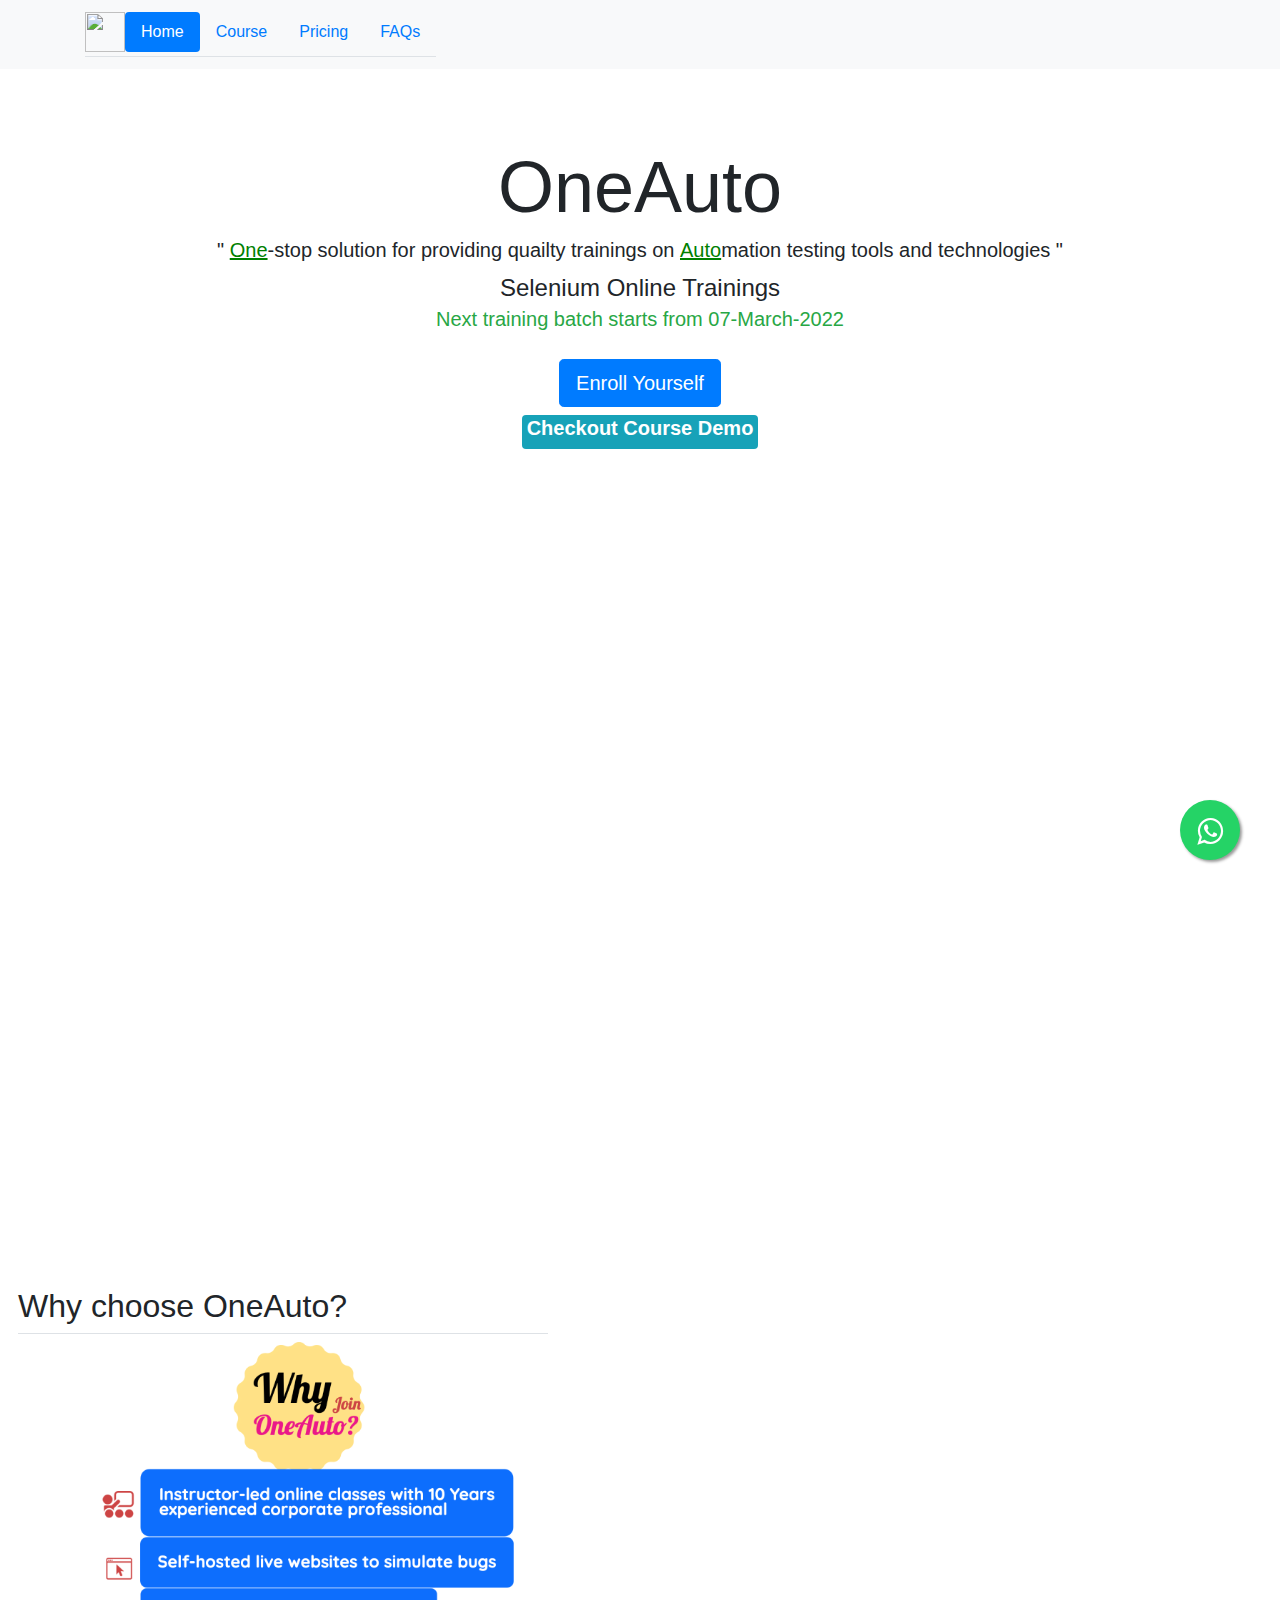
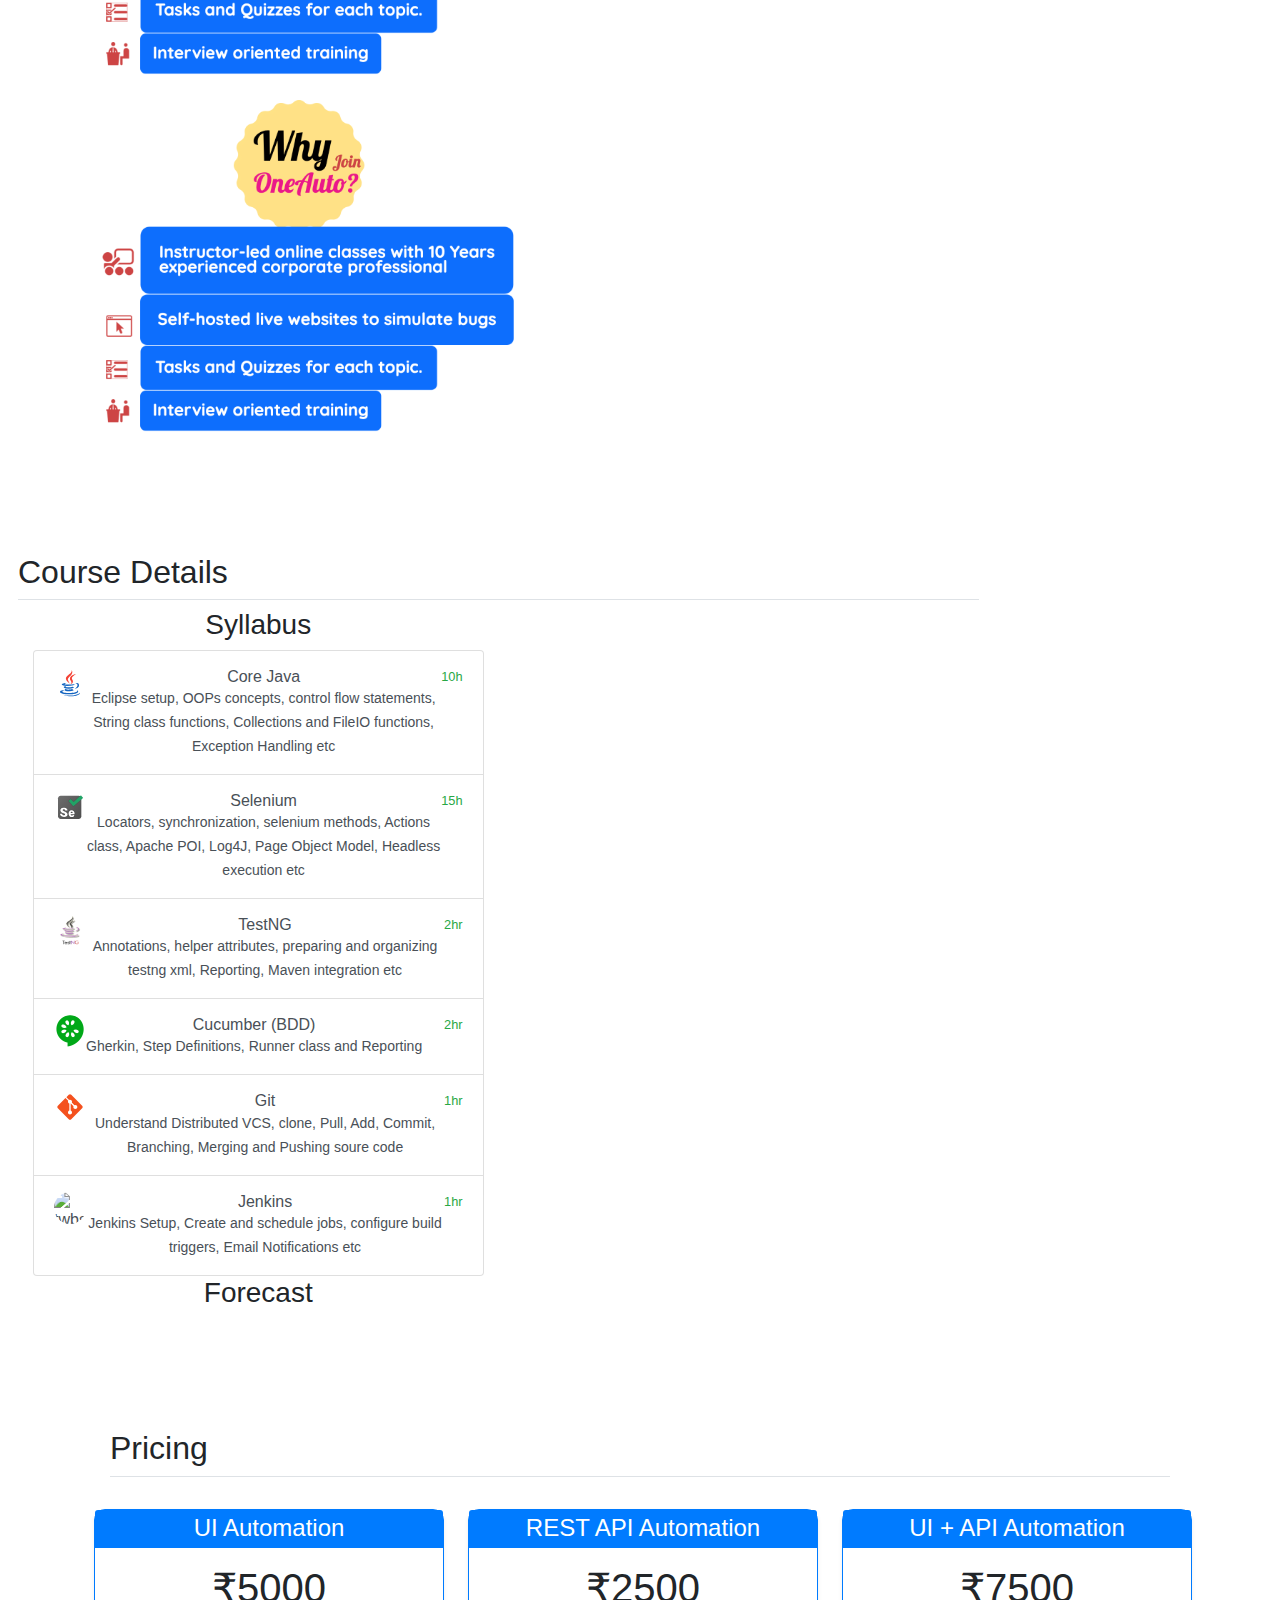
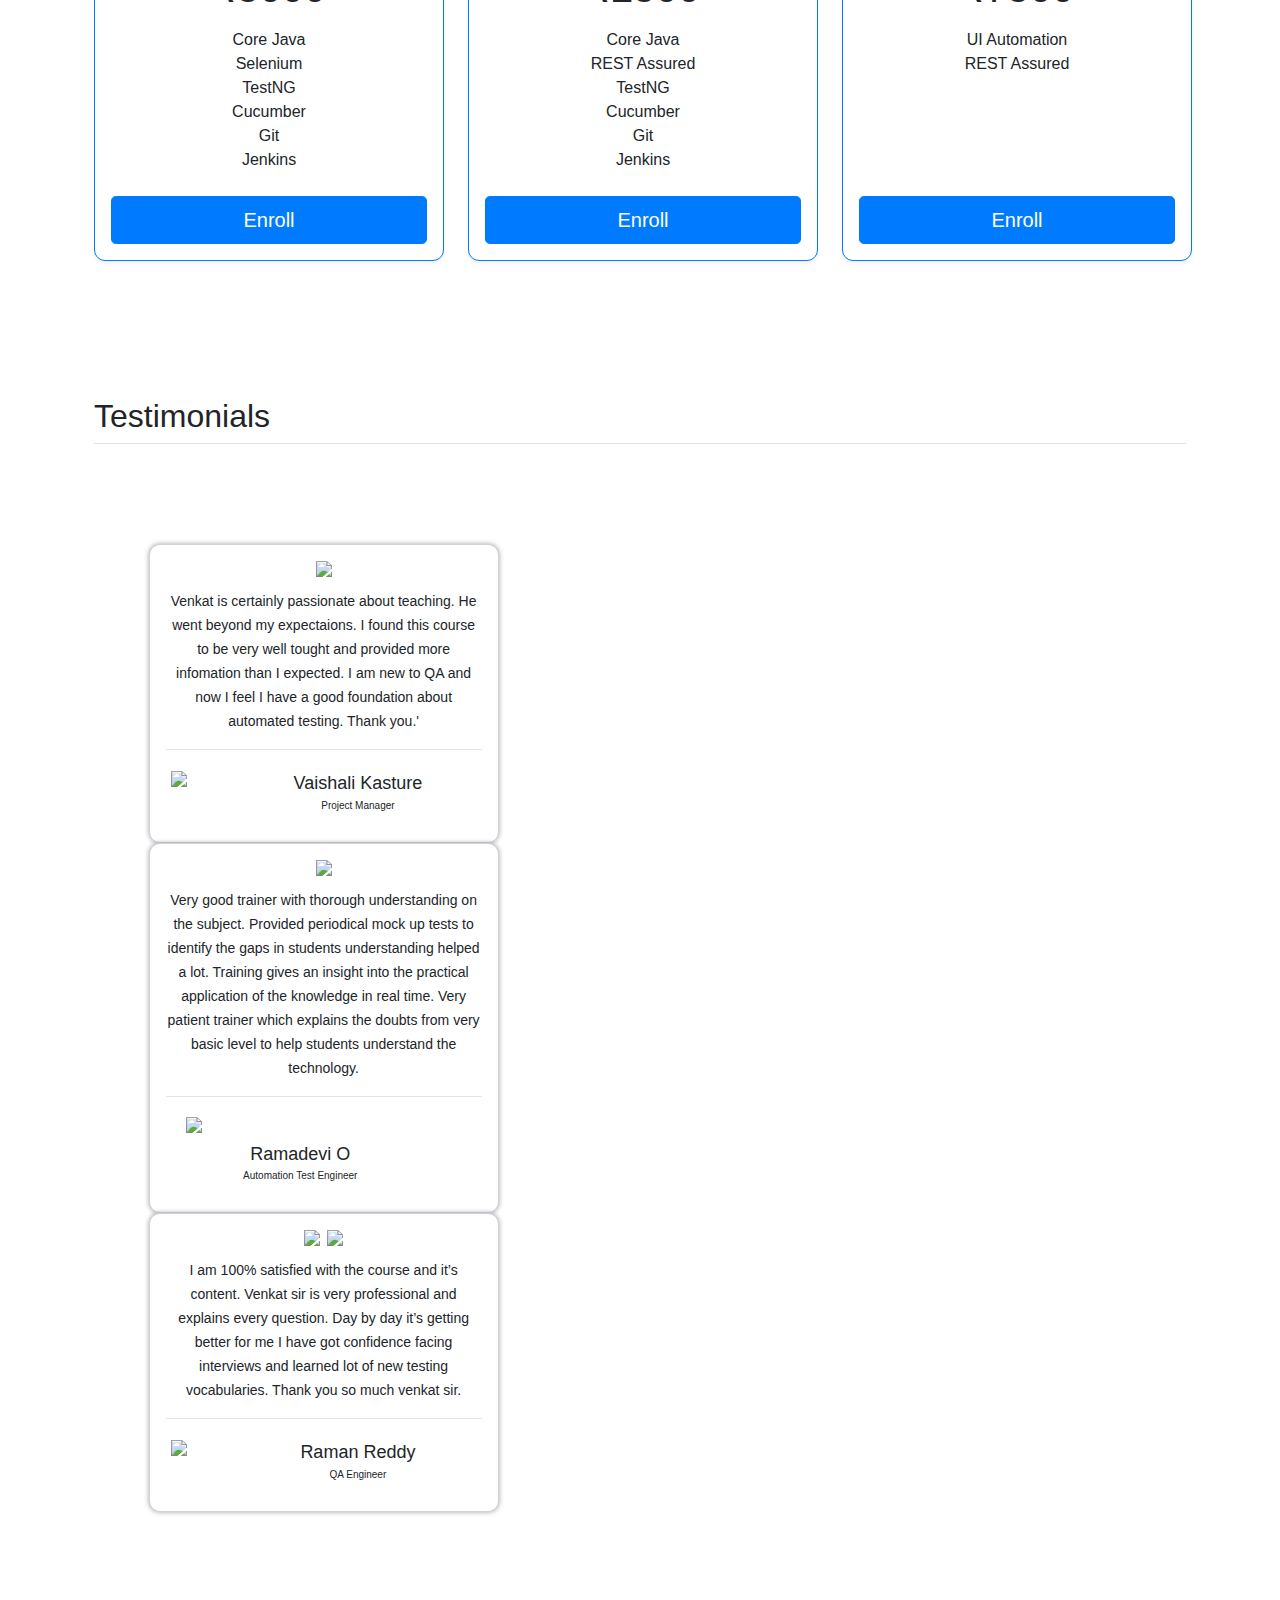
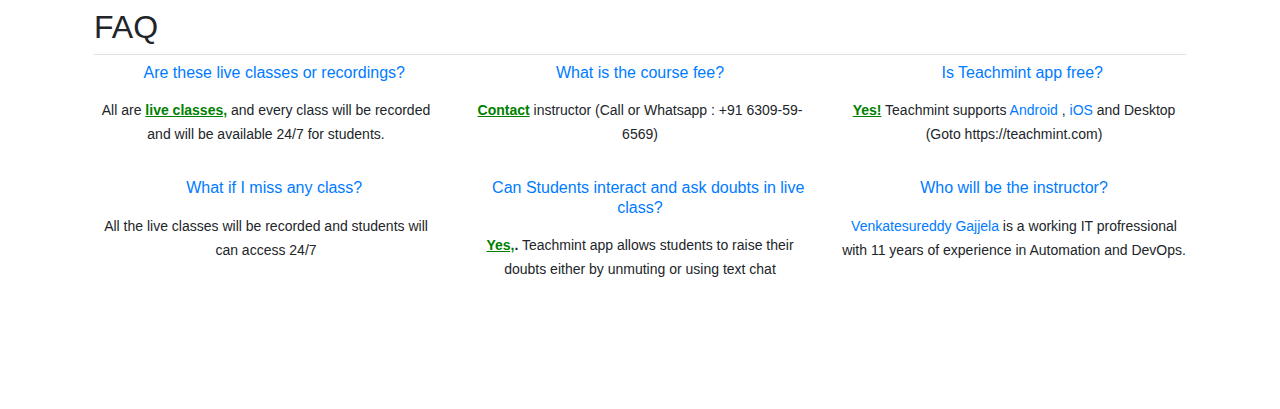
==== commit a902568f: "update" ====
--- a/index.html
+++ b/index.html
@@ -132,6 +132,24 @@
     .slick-slide {
       margin: 10px
     }
+    .float{
+	position:fixed;
+	width:60px;
+	height:60px;
+	bottom:40px;
+	right:40px;
+	background-color:#25d366;
+	color:#FFF;
+	border-radius:50px;
+	text-align:center;
+  font-size:30px;
+	box-shadow: 2px 2px 3px #999;
+  z-index:100;
+}
+
+.my-float{
+	margin-top:16px;
+}
   </style>
 
   <script>
@@ -203,267 +221,255 @@
     <div class="px-4 pt-5 my-5 text-center">
 
       <div class="row border-0">
-      <div class="container px-4 py-5">
-
-        <div class="col">
-          <h1 class="display-3 fw-bold lh-6 mb-7">OneAuto</h1>
-          <p class="lead mb-4"> <b>" <u>One</u></b>-stop solution for providing quailty trainings on <b><u>
-
-                Auto</u></b>mation testing tools and
-            technologies<b> "</b></p>
-          <h4 class="display-7 fw-bold lh-1 mb-3">Selenium Online Trainings</h4>
-          <p class="lead mb-4 text-success"> <b>Next training batch starts from 07-March-2022</b></p>
-
-          <div class="px-2 py-1 my-1 text-center">
-            <button class="btn btn-primary btn-lg" data-toggle="modal" data-target="#leadModal">Enroll
-              Yourself</button>
-            <!-- Form modal - try and have one form per page -->
-            <div class="modal fade" id="leadModal" tabindex="-1" role="dialog">
-              <div class="modal-dialog" role="document">
-                <div class="modal-content">
-                  <div class="modal-body"><button type="button" class="close" data-dismiss="modal"
-                      aria-label="Close"><span aria-hidden="true">×</span></button>
-                    <div class="google-form">
-                      <!--  Replace with google forms URL   -->
-                      <iframe
-                        src="https://docs.google.com/forms/d/e/1FAIpQLScpzoqyW7894W7jxIhVH47Dy5CwuCfjUPe8NcjT4Atn0emAyQ/viewform"
-                        frameborder="0" width="100%" height="300" scrolling="no" id="leadForm"></iframe>
-                      <div class="bottom-fade"></div>
+        <div class="container px-4 py-5">
+
+          <div class="col">
+            <h1 class="display-3 fw-bold lh-6 mb-7">OneAuto</h1>
+            <p class="lead mb-4"> <b>" <u>One</u></b>-stop solution for providing quailty trainings on <b><u>
+
+                  Auto</u></b>mation testing tools and
+              technologies<b> "</b></p>
+            <h4 class="display-7 fw-bold lh-1 mb-3">Selenium Online Trainings</h4>
+            <p class="lead mb-4 text-success"> <b>Next training batch starts from 07-March-2022</b></p>
+
+            <div class="px-2 py-1 my-1 text-center">
+              <button class="btn btn-primary btn-lg" data-toggle="modal" data-target="#leadModal">Enroll
+                Yourself</button>
+              <!-- Form modal - try and have one form per page -->
+              <div class="modal fade" id="leadModal" tabindex="-1" role="dialog">
+                <div class="modal-dialog" role="document">
+                  <div class="modal-content">
+                    <div class="modal-body"><button type="button" class="close" data-dismiss="modal"
+                        aria-label="Close"><span aria-hidden="true">×</span></button>
+                      <div class="google-form">
+                        <!--  Replace with google forms URL   -->
+                        <iframe
+                          src="https://docs.google.com/forms/d/e/1FAIpQLScpzoqyW7894W7jxIhVH47Dy5CwuCfjUPe8NcjT4Atn0emAyQ/viewform"
+                          frameborder="0" width="100%" height="300" scrolling="no" id="leadForm"></iframe>
+                        <div class="bottom-fade"></div>
+                      </div>
                     </div>
                   </div>
                 </div>
               </div>
-            </div>
-            <style>
-              .google-form {
-                width: 400px;
-                height: 500px;
-                padding: 0;
-                overflow: hidden;
-                position: relative;
-              }
-
-              .google-form iframe {
-                width: 700px;
-                height: 900px;
-                position: absolute;
-                left: -60px;
-                top: -330px;
-              }
-            </style>
-            <script>window.onload = function () { var o; $(".form-btn").click(function () { o = $(this).data("src") }), console.log(o), $("#leadForm").attr("src", o), $(".google-form iframe").load(function () { $(this).replaceWith("<h2>Thank You!</h2><p>Please check your email to receive the link to download the file.</p>") }) };</script>
-          </div>
-        </div>
-        <div class="col">
-          <div class="laptop-wrapper">
-            <label style="font-size:20px;">Checkout Course Demo</label>
-            <iframe width="560" height="315" src="//www.youtube.com/embed/t338I_pVwpo" frameborder="0"/>
-          </div>
-
+              <style>
+                .google-form {
+                  width: 400px;
+                  height: 500px;
+                  padding: 0;
+                  overflow: hidden;
+                  position: relative;
+                }
+
+                .google-form iframe {
+                  width: 700px;
+                  height: 900px;
+                  position: absolute;
+                  left: -60px;
+                  top: -330px;
+                }
+              </style>
+              <script>window.onload = function () { var o; $(".form-btn").click(function () { o = $(this).data("src") }), console.log(o), $("#leadForm").attr("src", o), $(".google-form iframe").load(function () { $(this).replaceWith("<h2>Thank You!</h2><p>Please check your email to receive the link to download the file.</p>") }) };</script>
+            </div>
+          </div>
+          <div class="col">
+            <span class="badge badge-info">
+              <label style="font-size:20px;">Checkout Course Demo</label>
+            </span>
+            <div class="laptop-wrapper">
+              <iframe width="560" height="315" src="//www.youtube.com/embed/t338I_pVwpo" frameborder="0" allowfullscreen></iframe>
+            </div>
+  
+          </div>
+        </div>
+
+
+
+        <div class="row">
+          <div class="container px-4 py-5">
+            <h2 class="pb-2 border-bottom text-left">Why choose OneAuto?</h2>
+            <div class="col">
+              <img src="img/rightflierv3.png" class="d-block mx-lg-auto img-fluid" alt="Bootstrap Themes" width="500"
+                height="400" loading="lazy">
+            </div>
+            <div class="col">
+              <img src="img/rightflierv3.png" class="d-block mx-lg-auto img-fluid" alt="Bootstrap Themes" width="500"
+                height="400" loading="lazy">
+            </div>
+          </div>
+
+        </div>
+
+
+        <div class="row">
+          <div class="container px-4 py-5">
+            <h2 class="pb-2 border-bottom text-left" >Course Details</h2>
+            <div class="col-md-6 themed-grid-col">
+              <h3 class="display-9 fw-bold text-center lh-6 mb-7">Syllabus</h3>
+
+              <div class="list-group">
+                <a href="#" class="list-group-item list-group-item-action d-flex gap-3 py-3" aria-current="true">
+                  <img src="img/icons8-java.svg" alt="twbs" width="32" height="32" class="rounded-circle flex-shrink-0">
+                  <div class="d-flex gap-2 w-100 justify-content-between">
+                    <div>
+                      <h6 class="mb-0">Core Java</h6>
+                      <p class="mb-0 opacity-75">Eclipse setup, OOPs concepts, control flow statements, String class
+                        functions, Collections and FileIO functions, Exception Handling etc</p>
+                    </div>
+                    <small class="opacity-10 text-success">10h</small>
+                  </div>
+                </a>
+                <a href="#" class="list-group-item list-group-item-action d-flex gap-3 py-3" aria-current="true">
+                  <img src="./img/icons8-selenium.svg" alt="twbs" width="32" height="32"
+                    class="rounded-circle flex-shrink-0">
+                  <div class="d-flex gap-2 w-100 justify-content-between">
+                    <div>
+                      <h6 class="mb-0">Selenium</h6>
+                      <p class="mb-0 opacity-75">Locators, synchronization, selenium methods, Actions class, Apache POI,
+                        Log4J, Page Object Model, Headless execution etc</p>
+                    </div>
+                    <small class="opacity-10 text-success">15h</small>
+                  </div>
+                </a>
+                <a href="#" class="list-group-item list-group-item-action d-flex gap-3 py-3" aria-current="true">
+                  <img src="./img/testngicon.png" alt="twbs" width="32" height="32"
+                    class="rounded-circle flex-shrink-0">
+                  <div class="d-flex gap-2 w-100 justify-content-between">
+                    <div>
+                      <h6 class="mb-0">TestNG</h6>
+                      <p class="mb-0 opacity-75">Annotations, helper attributes, preparing and organizing testng xml,
+                        Reporting, Maven integration etc</p>
+                    </div>
+                    <small class="opacity-10 text-success">2hr</small>
+                  </div>
+                </a>
+
+                <a href="#" class="list-group-item list-group-item-action d-flex gap-3 py-3" aria-current="true">
+                  <img src="./img/cucv1.png" alt="twbs" width="32" height="32" class="rounded-circle flex-shrink-0">
+                  <div class="d-flex gap-2 w-100 justify-content-between">
+                    <div>
+                      <h6 class="mb-0">Cucumber (BDD)</h6>
+                      <p class="mb-0 opacity-75">Gherkin, Step Definitions, Runner class and Reporting</p>
+                    </div>
+                    <small class="opacity-10 text-success">2hr</small>
+                  </div>
+                </a>
+
+
+
+                <a href="#" class="list-group-item list-group-item-action d-flex gap-3 py-3" aria-current="true">
+                  <img src="./img/icons8-git.svg" alt="twbs" width="32" height="32"
+                    class="rounded-circle flex-shrink-0">
+                  <div class="d-flex gap-2 w-100 justify-content-between">
+                    <div>
+                      <h6 class="mb-0">Git</h6>
+                      <p class="mb-0 opacity-75">Understand Distributed VCS, clone, Pull, Add, Commit, Branching,
+                        Merging and
+                        Pushing soure code</p>
+                    </div>
+                    <small class="opacity-10 text-success">1hr</small>
+                  </div>
+                </a>
+
+                <a href="#" class="list-group-item list-group-item-action d-flex gap-3 py-3" aria-current="true">
+                  <img src="./img/icons8-jenkins.svg" alt="twbs" width="32" height="32"
+                    class="rounded-circle flex-shrink-0">
+                  <div class="d-flex gap-2 w-100 justify-content-between">
+                    <div>
+                      <h6 class="mb-0">Jenkins</h6>
+                      <p class="mb-0 opacity-75">Jenkins Setup, Create and schedule jobs, configure build triggers,
+                        Email
+                        Notifications etc</p>
+                    </div>
+                    <small class="opacity-10 text-success">1hr</small>
+                  </div>
+                </a>
+
+
+              </div>
+
+
+
+            </div>
+            <div class="col-md-6 themed-grid-col">
+              <h3 class="display-9 fw-bold text-center lh-6 mb-7">Forecast</h3>
+
+            </div>
+          </div>
         </div>
       </div>
-</div>
+
+    <div class="container px-4 py-5">
+
+      <div class="pricing-header p-3 pb-md-4 mx-auto text-center">
+        <h2 class="pb-2 border-bottom text-left">Pricing</h2>
+      </div>
+      <main>
+        <div class="row row-cols-2 row-cols-md-3 mb-3 text-center">
+          <div class="col">
+            <div class="card mb-4 rounded-3 shadow-sm border-primary">
+              <div class="card-header py-3 text-white bg-primary border-primary">
+                <h4 class="my-0 fw-normal">UI Automation</h4>
+              </div>
+              <div class="card-body">
+                <h1 class="card-title pricing-card-title">&#8377;5000</h1>
+                <ul class="list-unstyled mt-3 mb-4">
+                  <li>Core Java</li>
+                  <li>Selenium</li>
+                  <li>TestNG</li>
+                  <li>Cucumber</li>
+                  <li>Git</li>
+                  <li>Jenkins</li>
+                </ul>
+                <button type="button" class="w-100 btn btn-lg btn-primary">Enroll</button>
+              </div>
+            </div>
+          </div>
+          <div class="col">
+            <div class="card mb-4 rounded-3 shadow-sm border-primary">
+              <div class="card-header py-3 text-white bg-primary border-primary">
+                <h4 class="my-0 fw-normal">REST API Automation</h4>
+              </div>
+              <div class="card-body">
+                <h1 class="card-title pricing-card-title">&#8377;2500</h1>
+                <ul class="list-unstyled mt-3 mb-4">
+                  <li>Core Java</li>
+                  <li>REST Assured</li>
+                  <li>TestNG</li>
+                  <li>Cucumber</li>
+                  <li>Git</li>
+                  <li>Jenkins</li>
+                </ul>
+                <button type="button" class="w-100 btn btn-lg btn-primary">Enroll</button>
+              </div>
+            </div>
+          </div>
+          <div class="col">
+            <div class="card mb-4 rounded-3 shadow-sm border-primary">
+              <div class="card-header py-3 text-white bg-primary border-primary">
+                <h4 class="my-0 fw-normal">UI + API Automation</h4>
+              </div>
+              <div class="card-body">
+                <h1 class="card-title pricing-card-title">&#8377;7500</h1>
+                <ul class="list-unstyled mt-3 mb-4">
+                  <li>UI Automation</li>
+                  <li>REST Assured</li>
+                  <br>
+                  <br>
+                  <br>
+                  <br>
+                </ul>
+                <button type="button" class="w-100 btn btn-lg btn-primary">Enroll</button>
+              </div>
+            </div>
+          </div>
+        
+        </div>
+      </main>
+    
     </div>
-
-
-    <div class="row">
-      <div class="container px-4 py-5">
-        <h2 class="pb-2 border-bottom">Why choose OneAuto?</h2>
-      <div class="col-md-6 themed-grid-col">
-        <img src="img/rightflierv3.png" class="d-block mx-lg-auto img-fluid" alt="Bootstrap Themes" width="700"
-          height="500" loading="lazy">
-      </div>
-      <div class="col-md-6 themed-grid-col">
-        <img src="img/rightflierv3.png" class="d-block mx-lg-auto img-fluid" alt="Bootstrap Themes" width="700"
-          height="500" loading="lazy">
-      </div>
-      </div>
-
-    </div>
-
-
-    <div class="row">
-      <div class="container px-4 py-5">
-        <h2 class="pb-2 border-bottom">Course Details</h2>
-      <div class="col-md-6 themed-grid-col">
-        <h3 class="display-9 fw-bold text-center lh-6 mb-7">Syllabus</h3>
-
-        <div class="list-group">
-          <a href="#" class="list-group-item list-group-item-action d-flex gap-3 py-3" aria-current="true">
-            <img src="img/icons8-java.svg" alt="twbs" width="32" height="32" class="rounded-circle flex-shrink-0">
-            <div class="d-flex gap-2 w-100 justify-content-between">
-              <div>
-                <h6 class="mb-0">Core Java</h6>
-                <p class="mb-0 opacity-75">Eclipse setup, OOPs concepts, control flow statements, String class
-                  functions, Collections and FileIO functions, Exception Handling etc</p>
-              </div>
-              <small class="opacity-10 text-success">10h</small>
-            </div>
-          </a>
-          <a href="#" class="list-group-item list-group-item-action d-flex gap-3 py-3" aria-current="true">
-            <img src="./img/icons8-selenium.svg" alt="twbs" width="32" height="32" class="rounded-circle flex-shrink-0">
-            <div class="d-flex gap-2 w-100 justify-content-between">
-              <div>
-                <h6 class="mb-0">Selenium</h6>
-                <p class="mb-0 opacity-75">Locators, synchronization, selenium methods, Actions class, Apache POI,
-                  Log4J, Page Object Model, Headless execution etc</p>
-              </div>
-              <small class="opacity-10 text-success">15h</small>
-            </div>
-          </a>
-          <a href="#" class="list-group-item list-group-item-action d-flex gap-3 py-3" aria-current="true">
-            <img src="./img/testngicon.png" alt="twbs" width="32" height="32" class="rounded-circle flex-shrink-0">
-            <div class="d-flex gap-2 w-100 justify-content-between">
-              <div>
-                <h6 class="mb-0">TestNG</h6>
-                <p class="mb-0 opacity-75">Annotations, helper attributes, preparing and organizing testng xml,
-                  Reporting, Maven integration etc</p>
-              </div>
-              <small class="opacity-10 text-success">2hr</small>
-            </div>
-          </a>
-
-          <a href="#" class="list-group-item list-group-item-action d-flex gap-3 py-3" aria-current="true">
-            <img src="./img/cucv1.png" alt="twbs" width="32" height="32" class="rounded-circle flex-shrink-0">
-            <div class="d-flex gap-2 w-100 justify-content-between">
-              <div>
-                <h6 class="mb-0">Cucumber (BDD)</h6>
-                <p class="mb-0 opacity-75">Gherkin, Step Definitions, Runner class and Reporting</p>
-              </div>
-              <small class="opacity-10 text-success">2hr</small>
-            </div>
-          </a>
-
-
-
-          <a href="#" class="list-group-item list-group-item-action d-flex gap-3 py-3" aria-current="true">
-            <img src="./img/icons8-git.svg" alt="twbs" width="32" height="32" class="rounded-circle flex-shrink-0">
-            <div class="d-flex gap-2 w-100 justify-content-between">
-              <div>
-                <h6 class="mb-0">Git</h6>
-                <p class="mb-0 opacity-75">Understand Distributed VCS, clone, Pull, Add, Commit, Branching, Merging and
-                  Pushing soure code</p>
-              </div>
-              <small class="opacity-10 text-success">1hr</small>
-            </div>
-          </a>
-
-          <a href="#" class="list-group-item list-group-item-action d-flex gap-3 py-3" aria-current="true">
-            <img src="./img/icons8-jenkins.svg" alt="twbs" width="32" height="32" class="rounded-circle flex-shrink-0">
-            <div class="d-flex gap-2 w-100 justify-content-between">
-              <div>
-                <h6 class="mb-0">Jenkins</h6>
-                <p class="mb-0 opacity-75">Jenkins Setup, Create and schedule jobs, configure build triggers, Email
-                  Notifications etc</p>
-              </div>
-              <small class="opacity-10 text-success">1hr</small>
-            </div>
-          </a>
-
-
-        </div>
-
-
-
-      </div>
-      <div class="col-md-6 themed-grid-col">
-        <h3 class="display-9 fw-bold text-center lh-6 mb-7">Forecast</h3>
-
-      </div>
-    </div>
-    </div>
-    </div>
-
     <div class="container px-4 py-5">
-      <h2 class="pb-2 border-bottom">Custom cards</h2>
-
-      <div class="row row-cols-1 row-cols-lg-3 align-items-stretch g-4 py-5">
-        <div class="col">
-          <div class="card card-cover h-50 overflow-hidden text-white bg-dark rounded-5 shadow-lg"
-            style="background-image: url('unsplash-photo-1.jpg');">
-            <div class="d-flex flex-column h-50 p-5 pb-3 text-white text-shadow-1">
-              <h2 class="pt-5 mt-5 mb-4 display-6 lh-1 fw-bold">Short title, long jacket</h2>
-              <ul class="d-flex list-unstyled mt-auto">
-                <li class="me-auto">
-                  <img src="https://github.com/twbs.png" alt="Bootstrap" width="32" height="32"
-                    class="rounded-circle border border-white">
-                </li>
-                <li class="d-flex align-items-center me-3">
-                  <svg class="bi me-2" width="1em" height="1em">
-                    <use xlink:href="#geo-fill" />
-                  </svg>
-                  <small>Earth</small>
-                </li>
-                <li class="d-flex align-items-center">
-                  <svg class="bi me-2" width="1em" height="1em">
-                    <use xlink:href="#calendar3" />
-                  </svg>
-                  <small>3d</small>
-                </li>
-              </ul>
-            </div>
-          </div>
-        </div>
-
-        <div class="col">
-          <div class="card card-cover h-100 overflow-hidden text-white bg-dark rounded-5 shadow-lg"
-            style="background-image: url('./img/icons8-selenium.svg');">
-            <div class="d-flex flex-column h-100 p-5 pb-3 text-white text-shadow-1">
-              <h2 class="pt-5 mt-5 mb-4 display-6 lh-1 fw-bold">Much longer title that wraps to multiple lines</h2>
-              <ul class="d-flex list-unstyled mt-auto">
-                <li class="me-auto">
-                  <img src="https://github.com/twbs.png" alt="Bootstrap" width="32" height="32"
-                    class="rounded-circle border border-white">
-                </li>
-                <li class="d-flex align-items-center me-3">
-                  <svg class="bi me-2" width="1em" height="1em">
-                    <use xlink:href="#geo-fill" />
-                  </svg>
-                  <small>Pakistan</small>
-                </li>
-                <li class="d-flex align-items-center">
-                  <svg class="bi me-2" width="1em" height="1em">
-                    <use xlink:href="#calendar3" />
-                  </svg>
-                  <small>4d</small>
-                </li>
-              </ul>
-            </div>
-          </div>
-        </div>
-
-        <div class="col">
-          <div class="card card-cover h-100 overflow-hidden text-white bg-dark rounded-5 shadow-lg"
-            style="background-image: url('unsplash-photo-3.jpg');">
-            <div class="d-flex flex-column h-100 p-5 pb-3 text-shadow-1">
-              <h2 class="pt-5 mt-5 mb-4 display-6 lh-1 fw-bold">Another longer title belongs here</h2>
-              <ul class="d-flex list-unstyled mt-auto">
-                <li class="me-auto">
-                  <img src="https://github.com/twbs.png" alt="Bootstrap" width="32" height="32"
-                    class="rounded-circle border border-white">
-                </li>
-                <li class="d-flex align-items-center me-3">
-                  <svg class="bi me-2" width="1em" height="1em">
-                    <use xlink:href="#geo-fill" />
-                  </svg>
-                  <small>California</small>
-                </li>
-                <li class="d-flex align-items-center">
-                  <svg class="bi me-2" width="1em" height="1em">
-                    <use xlink:href="#calendar3" />
-                  </svg>
-                  <small>5d</small>
-                </li>
-              </ul>
-            </div>
-          </div>
-        </div>
-      </div>
-    </div>
-    </div>
-
-    <div class="container px-4 py-5">
-      <h2 class="pb-2 border-bottom">Testimonials</h2>
+      <h2 class="pb-2 border-bottom text-left">Testimonials</h2>
       <link rel="stylesheet" type="text/css"
         href="https://cdn.jsdelivr.net/gh/kenwheeler/slick@1.8.1/slick/slick-theme.css" />
       <link rel="stylesheet" type="text/css" href="https://cdn.jsdelivr.net/npm/slick-carousel@1.8.1/slick/slick.css" />
@@ -472,7 +478,7 @@
       <div class="items">
         <div class="card">
           <div class="card-body">
-            <h4 class="card-title"><img src="https://img.icons8.com/ultraviolet/40/000000/quote-left.png"></h4>
+            <h4 class="card-title"><img src="https://img.icons8.com/ultraviolet/30/000000/quote-left.png"></h4>
             <div class="template-demo">
               <p>Venkat is certainly passionate about teaching. He went beyond my expectaions. I found this course to be
                 very well tought and provided more infomation than I expected. I am new to QA and now I feel I have a
@@ -494,7 +500,7 @@
         </div>
         <div class="card">
           <div class="card-body">
-            <h4 class="card-title"><img src="https://img.icons8.com/ultraviolet/40/000000/quote-left.png"></h4>
+            <h4 class="card-title"><img src="https://img.icons8.com/ultraviolet/30/000000/quote-left.png"></h4>
             <div class="template-demo">
               <p>Very good trainer with thorough understanding on the subject.
                 Provided periodical mock up tests to identify the gaps in students understanding helped a lot.
@@ -516,129 +522,102 @@
         </div>
         <div class="card">
           <div class="card-body">
-            <h4 class="card-title"><img src="https://img.icons8.com/ultraviolet/40/000000/quote-left.png"></h4>
+            <h4 class="card-title">
+              <img src="https://img.icons8.com/ultraviolet/30/000000/quote-left.png"/>
+              <img src="https://img.icons8.com/external-flaticons-flat-flat-icons/40/000000/external-5-stars-hospitality-services-flaticons-flat-flat-icons-2.png"/>
+            </h4>
             <div class="template-demo">
-              <p>I’ve wanted a MacBook for a while now because of the build quality and the simplicity of the OS. I
-                spend an average 6 hours a day using it for college and the battery still has a fair.</p>
-            </div>
+              <p>I am 100% satisfied with the course and it’s content. 
+                Venkat sir is very professional and explains every question. 
+                Day by day it’s getting better for me I have got confidence facing interviews and learned lot of new testing vocabularies.
+                 Thank you so much venkat sir.</p>
+            </div>
+
             <hr>
             <div class="row">
               <div class="col-sm-2"> <img class="profile-pic"
                   src="https://img.icons8.com/bubbles/100/000000/edit-user.png"> </div>
               <div class="col-sm-10">
                 <div class="profile">
-                  <h4 class="cust-name">Malachi Lensing</h4>
-                  <p class="cust-profession">Marketing Manager</p>
+                  <h4 class="cust-name">Raman Reddy</h4>
+                  <p class="cust-profession">QA Engineer</p>
                 </div>
               </div>
             </div>
           </div>
         </div>
-        <div class="card">
-          <div class="card-body">
-            <h4 class="card-title"><img src="https://img.icons8.com/ultraviolet/40/000000/quote-left.png"></h4>
-            <div class="template-demo">
-              <p>This MacBook has excellent processing speed. The screen is crystal clear and I really enjoy the
-                touchbar. I set up the fingerprint reader.</p>
-            </div>
-            <hr>
-            <div class="row">
-              <div class="col-sm-2"> <img class="profile-pic"
-                  src="https://img.icons8.com/bubbles/100/000000/edit-user.png"> </div>
-              <div class="col-sm-10">
-                <div class="profile">
-                  <h4 class="cust-name">Christian Isla</h4>
-                  <p class="cust-profession">Android Developer</p>
-                </div>
-              </div>
-            </div>
-          </div>
-        </div>
-        <div class="card">
-          <div class="card-body">
-            <h4 class="card-title"><img src="https://img.icons8.com/ultraviolet/40/000000/quote-left.png"></h4>
-            <div class="template-demo">
-              <p>For the last 10 years, I have owned an old Gateway laptop. Although it was amazing and lasted me, it
-                was time for an upgrade. I own an Apple phone so I decided to look into a computer.</p>
-            </div>
-            <hr>
-            <div class="row">
-              <div class="col-sm-2"> <img class="profile-pic"
-                  src="https://img.icons8.com/bubbles/100/000000/edit-user.png"> </div>
-              <div class="col-sm-10">
-                <div class="profile">
-                  <h4 class="cust-name">Lori Charles</h4>
-                  <p class="cust-profession">Sales manager</p>
-                </div>
-              </div>
-            </div>
-          </div>
-        </div>
+        
       </div>
     </div>
 
 
     <!--Section: FAQ-->
     <div class="container px-4 py-5">
-      <h2 class="pb-2 border-bottom">FAQ</h2>
-    <section>
-      <div class="row">
-        <div class="col-md-6 col-lg-4 mb-4">
-          <h6 class="mb-3 text-primary"><i class="far fa-paper-plane text-primary pe-2"></i> Are these live classes or
-            recordings?</h6>
-          <p>
-            All are <strong><u>live classes,</u></strong> and every class will be recorded and will be available 24/7
-            for students.
-          </p>
-        </div>
-
-        <div class="col-md-6 col-lg-4 mb-4">
-          <h6 class="mb-3 text-primary"><i class="fas fa-pen-alt text-primary pe-2"></i> What is the course fee?</h6>
-          <p>
-            <strong><u>Contact</u></strong> instructor (Call or Whatsapp : +91 6309-59-6569)
-          </p>
-        </div>
-
-        <div class="col-md-6 col-lg-4 mb-4">
-          <h6 class="mb-3 text-primary"><i class="fas fa-user text-primary pe-2"></i> Is Teachmint app free?
-          </h6>
-          <p>
-            <strong><u>Yes!</u></strong> Teachmint supports <a
-              href="https://play.google.com/store/apps/details?id=com.teachmint.teachmint&hl=en_IN&gl=US">Android</a> ,
-            <a href="https://apps.apple.com/in/app/teachmint-live-teaching-app/id1544210597">iOS</a> and Desktop (Goto
-            https://teachmint.com)
-
-          </p>
-        </div>
-
-        <div class="col-md-6 col-lg-4 mb-4">
-          <h6 class="mb-3 text-primary"><i class="fas fa-rocket text-primary pe-2"></i> What if I miss any class?
-          </h6>
-          <p>
-            All the live classes will be recorded and students will can access 24/7
-          </p>
-        </div>
-
-        <div class="col-md-6 col-lg-4 mb-4">
-          <h6 class="mb-3 text-primary"><i class="fas fa-home text-primary pe-2"></i> Can Students interact and ask
-            doubts in live class?
-          </h6>
-          <p><strong><u>Yes,</u>.</strong> Teachmint app allows students to raise their doubts either by unmuting or
-            using text chat</p>
-        </div>
-
-        <div class="col-md-6 col-lg-4 mb-4">
-          <h6 class="mb-3 text-primary"><i class="fas fa-book-open text-primary pe-2"></i>Who will be the instructor?
-          </h6>
-          <p>
-            <a href="https://linkedin.com/in/venkatesureddygajjela">Venkatesureddy Gajjela</a> is a working IT
-            profressional with 11 years of experience in Automation and DevOps.
-          </p>
-        </div>
-      </div>
-    </section>
-  </div>
+      <h2 class="pb-2 border-bottom text-left">FAQ</h2>
+      <section>
+        <div class="row">
+          <div class="col-md-6 col-lg-4 mb-4">
+            <h6 class="mb-3 text-primary"><i class="far fa-paper-plane text-primary pe-2"></i> Are these live classes or
+              recordings?</h6>
+            <p>
+              All are <strong><u>live classes,</u></strong> and every class will be recorded and will be available 24/7
+              for students.
+            </p>
+          </div>
+
+          <div class="col-md-6 col-lg-4 mb-4">
+            <h6 class="mb-3 text-primary"><i class="fas fa-pen-alt text-primary pe-2"></i> What is the course fee?</h6>
+            <p>
+              <strong><u>Contact</u></strong> instructor (Call or Whatsapp : +91 6309-59-6569)
+            </p>
+          </div>
+
+          <div class="col-md-6 col-lg-4 mb-4">
+            <h6 class="mb-3 text-primary"><i class="fas fa-user text-primary pe-2"></i> Is Teachmint app free?
+            </h6>
+            <p>
+              <strong><u>Yes!</u></strong> Teachmint supports <a
+                href="https://play.google.com/store/apps/details?id=com.teachmint.teachmint&hl=en_IN&gl=US">Android</a>
+              ,
+              <a href="https://apps.apple.com/in/app/teachmint-live-teaching-app/id1544210597">iOS</a> and Desktop (Goto
+              https://teachmint.com)
+
+            </p>
+          </div>
+
+          <div class="col-md-6 col-lg-4 mb-4">
+            <h6 class="mb-3 text-primary"><i class="fas fa-rocket text-primary pe-2"></i> What if I miss any class?
+            </h6>
+            <p>
+              All the live classes will be recorded and students will can access 24/7
+            </p>
+          </div>
+
+          <div class="col-md-6 col-lg-4 mb-4">
+            <h6 class="mb-3 text-primary"><i class="fas fa-home text-primary pe-2"></i> Can Students interact and ask
+              doubts in live class?
+            </h6>
+            <p><strong><u>Yes,</u>.</strong> Teachmint app allows students to raise their doubts either by unmuting or
+              using text chat</p>
+          </div>
+
+          <div class="col-md-6 col-lg-4 mb-4">
+            <h6 class="mb-3 text-primary"><i class="fas fa-book-open text-primary pe-2"></i>Who will be the instructor?
+            </h6>
+            <p>
+              <a href="https://linkedin.com/in/venkatesureddygajjela">Venkatesureddy Gajjela</a> is a working IT
+              profressional with 11 years of experience in Automation and DevOps.
+            </p>
+          </div>
+        </div>
+      </section>
+    </div>
     <!--Section: FAQ-->
+
+    <link rel="stylesheet" href="https://maxcdn.bootstrapcdn.com/font-awesome/4.5.0/css/font-awesome.min.css">
+<a href="https://api.whatsapp.com/send?phone=51955081075&text=Hola%21%20Quisiera%20m%C3%A1s%20informaci%C3%B3n%20sobre%20Varela%202." class="float" target="_blank">
+<i class="fa fa-whatsapp my-float"></i>
+</a>
   </main>
 
 
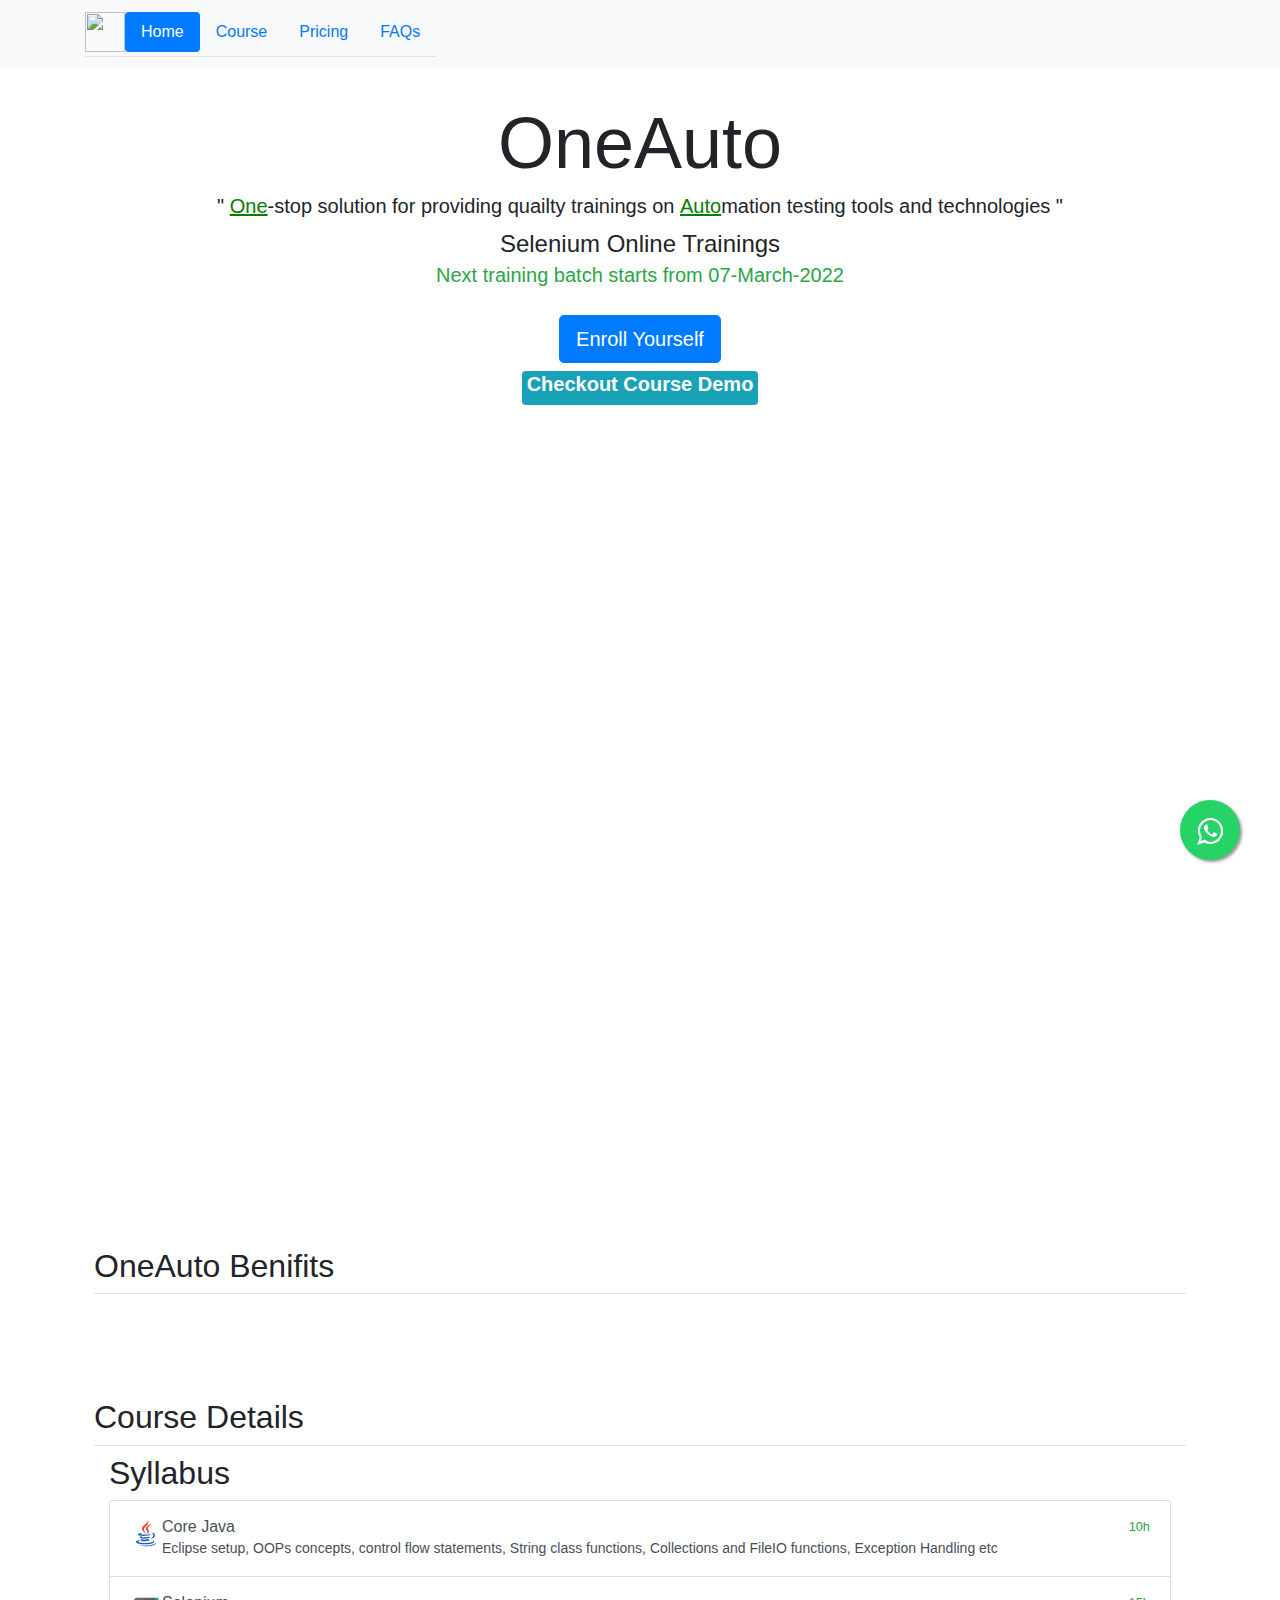
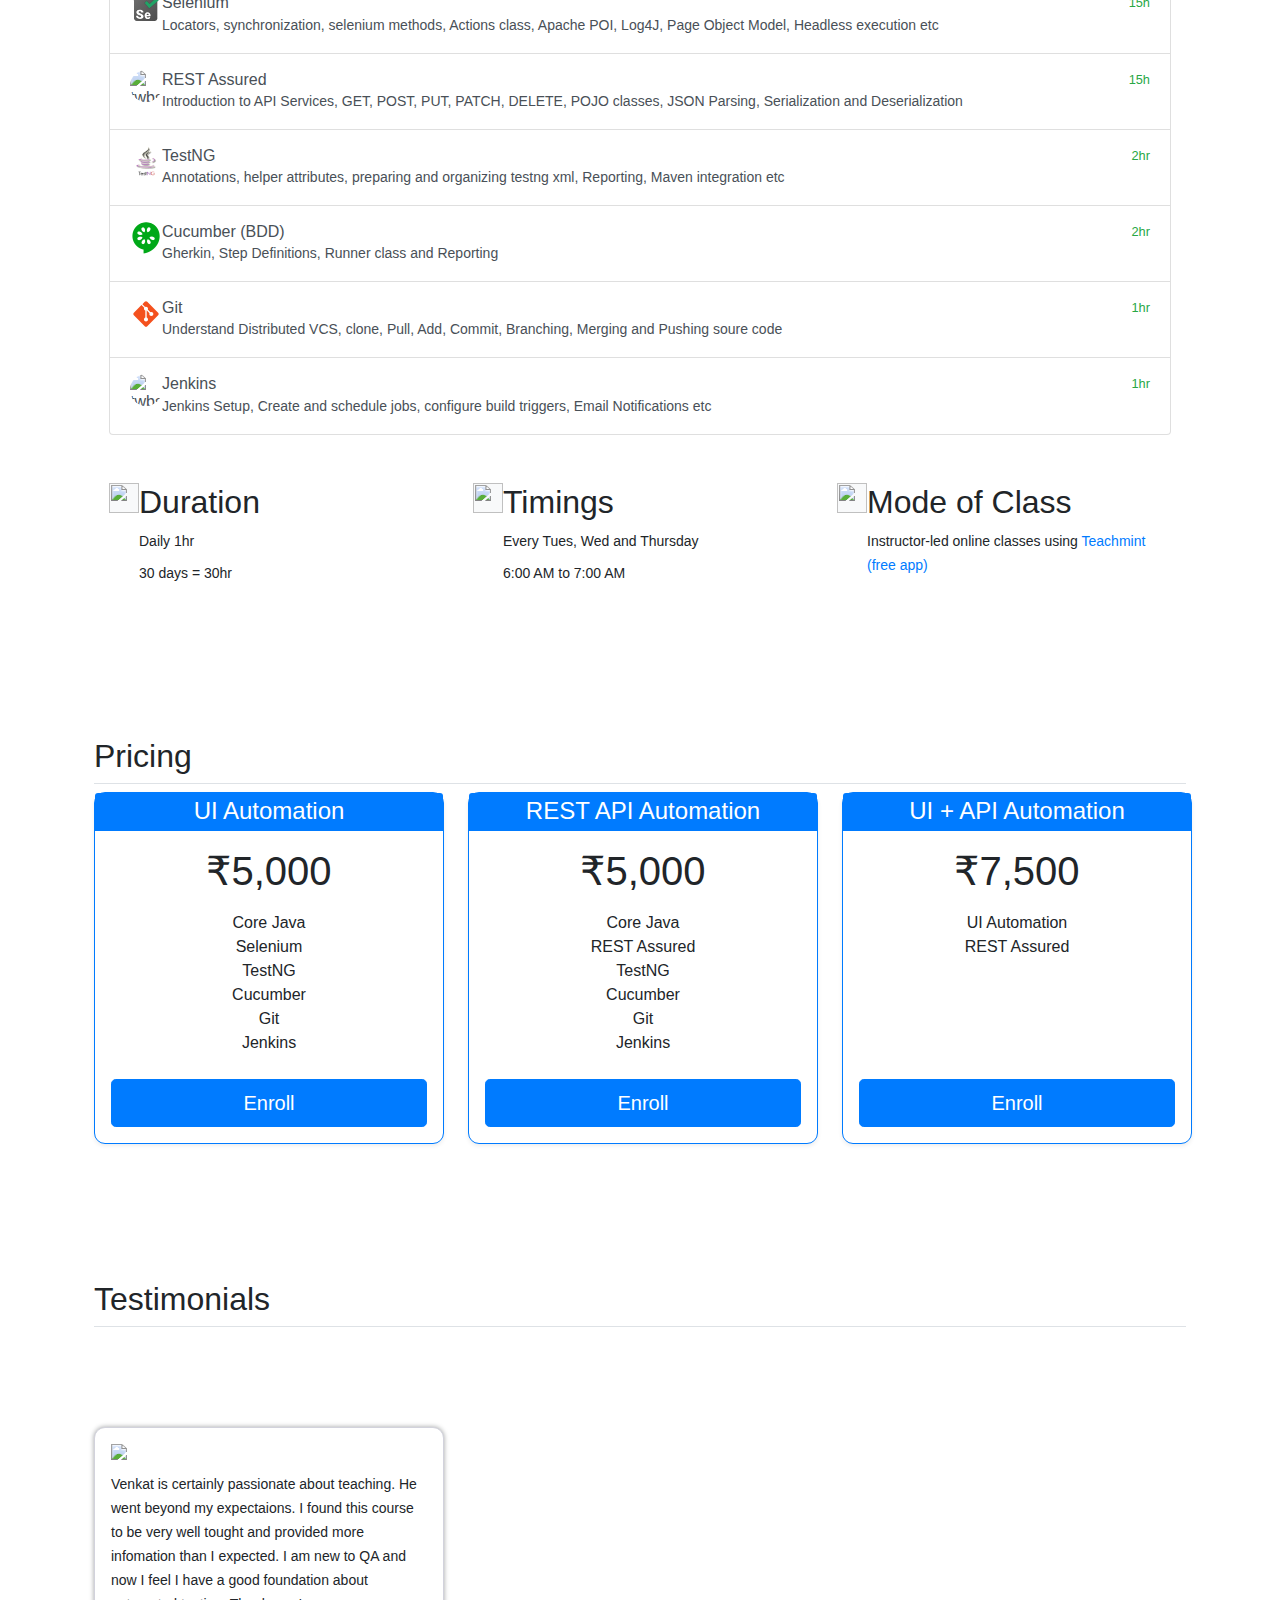
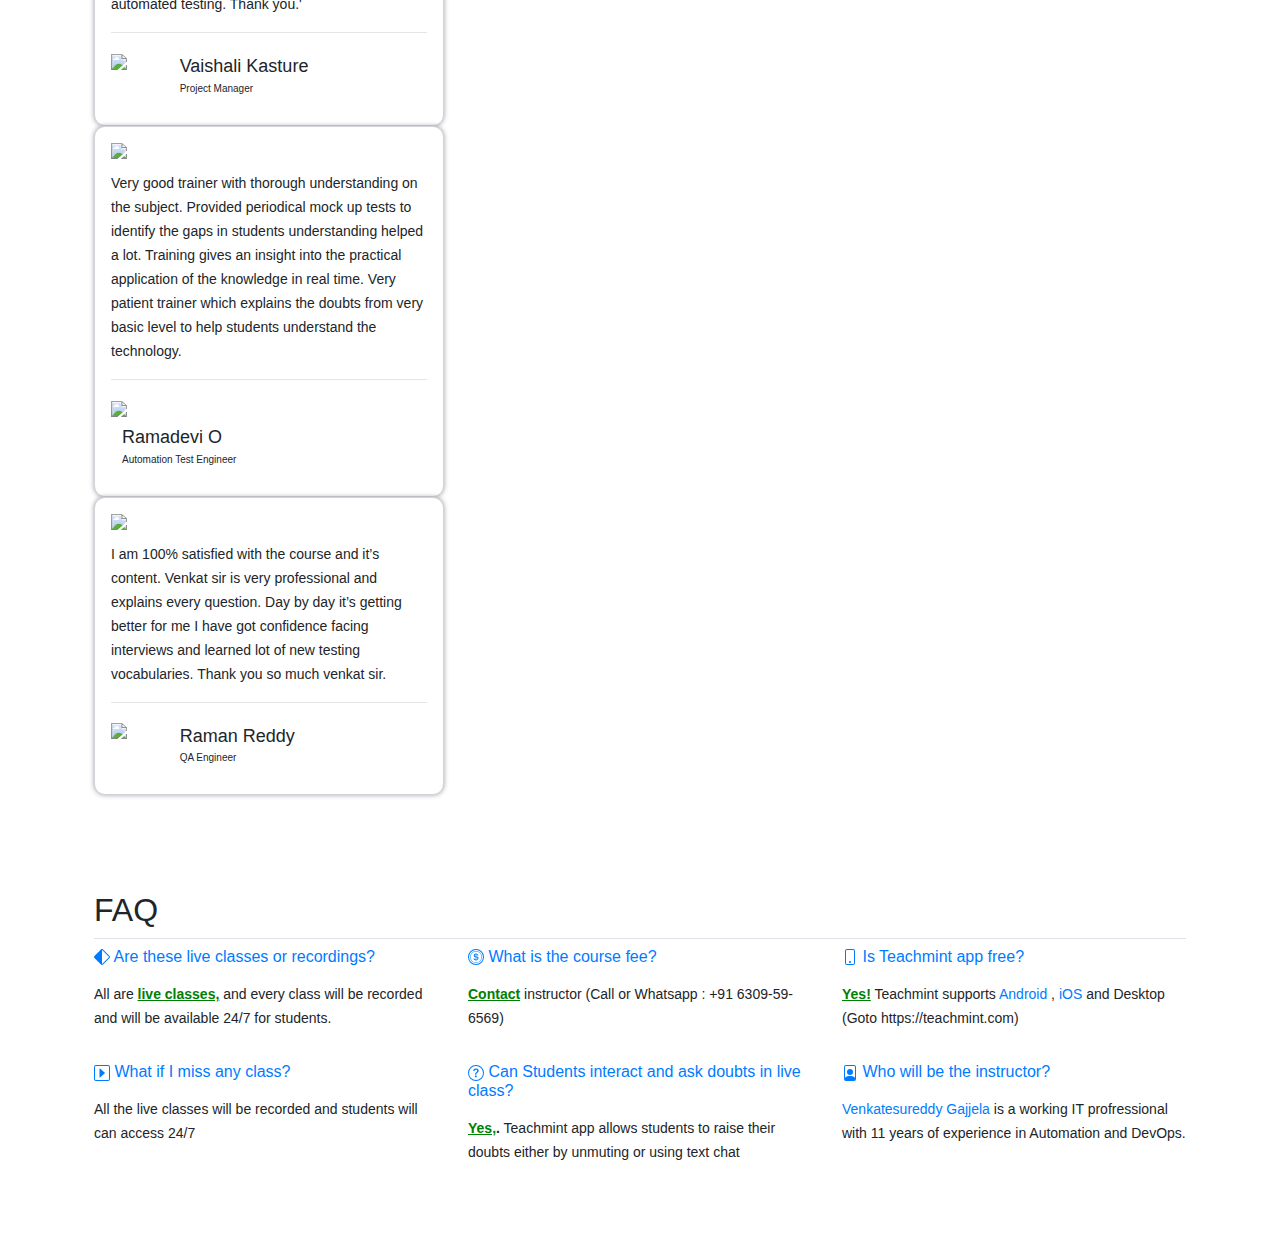
==== commit cfef23b5: "update" ====
--- a/index.html
+++ b/index.html
@@ -15,6 +15,7 @@
   <link href="../assets/dist/css/bootstrap.min.css" rel="stylesheet">
   <!-- Custom styles for this template -->
   <link href="heroes.css" rel="stylesheet">
+  <link href="pricing.css" rel="stylesheet">
   <link rel="stylesheet" href="https://stackpath.bootstrapcdn.com/bootstrap/4.5.0/css/bootstrap.min.css">
   <script src="https://code.jquery.com/jquery-3.5.1.min.js"></script>
   <script src="https://stackpath.bootstrapcdn.com/bootstrap/4.5.0/js/bootstrap.min.js"></script>
@@ -124,7 +125,7 @@
     }
 
     .items {
-      width: 90%;
+      width: 120%;
       margin: 0px auto;
       margin-top: 100px
     }
@@ -132,24 +133,39 @@
     .slick-slide {
       margin: 10px
     }
-    .float{
-	position:fixed;
-	width:60px;
-	height:60px;
-	bottom:40px;
-	right:40px;
-	background-color:#25d366;
-	color:#FFF;
-	border-radius:50px;
-	text-align:center;
-  font-size:30px;
-	box-shadow: 2px 2px 3px #999;
-  z-index:100;
-}
-
-.my-float{
-	margin-top:16px;
-}
+
+    .float {
+      position: fixed;
+      width: 60px;
+      height: 60px;
+      bottom: 40px;
+      right: 40px;
+      background-color: #25d366;
+      color: #FFF;
+      border-radius: 50px;
+      text-align: center;
+      font-size: 30px;
+      box-shadow: 2px 2px 3px #999;
+      z-index: 100;
+    }
+
+    .my-float {
+      margin-top: 16px;
+    }
+
+    .bd-placeholder-img {
+      font-size: 1.125rem;
+      text-anchor: middle;
+      -webkit-user-select: none;
+      -moz-user-select: none;
+      user-select: none;
+    }
+
+    @media (min-width: 768px) {
+      .bd-placeholder-img-lg {
+        font-size: 3.5rem;
+      }
+    }
   </style>
 
   <script>
@@ -221,7 +237,7 @@
     <div class="px-4 pt-5 my-5 text-center">
 
       <div class="row border-0">
-        <div class="container px-4 py-5">
+        <div class="container px-4 py-1">
 
           <div class="col">
             <h1 class="display-3 fw-bold lh-6 mb-7">OneAuto</h1>
@@ -277,133 +293,154 @@
               <label style="font-size:20px;">Checkout Course Demo</label>
             </span>
             <div class="laptop-wrapper">
-              <iframe width="560" height="315" src="//www.youtube.com/embed/t338I_pVwpo" frameborder="0" allowfullscreen></iframe>
-            </div>
-  
-          </div>
-        </div>
-
-
-
-        <div class="row">
-          <div class="container px-4 py-5">
-            <h2 class="pb-2 border-bottom text-left">Why choose OneAuto?</h2>
-            <div class="col">
-              <img src="img/rightflierv3.png" class="d-block mx-lg-auto img-fluid" alt="Bootstrap Themes" width="500"
-                height="400" loading="lazy">
-            </div>
-            <div class="col">
-              <img src="img/rightflierv3.png" class="d-block mx-lg-auto img-fluid" alt="Bootstrap Themes" width="500"
-                height="400" loading="lazy">
-            </div>
-          </div>
-
-        </div>
-
-
-        <div class="row">
-          <div class="container px-4 py-5">
-            <h2 class="pb-2 border-bottom text-left" >Course Details</h2>
-            <div class="col-md-6 themed-grid-col">
-              <h3 class="display-9 fw-bold text-center lh-6 mb-7">Syllabus</h3>
-
-              <div class="list-group">
-                <a href="#" class="list-group-item list-group-item-action d-flex gap-3 py-3" aria-current="true">
-                  <img src="img/icons8-java.svg" alt="twbs" width="32" height="32" class="rounded-circle flex-shrink-0">
-                  <div class="d-flex gap-2 w-100 justify-content-between">
-                    <div>
-                      <h6 class="mb-0">Core Java</h6>
-                      <p class="mb-0 opacity-75">Eclipse setup, OOPs concepts, control flow statements, String class
-                        functions, Collections and FileIO functions, Exception Handling etc</p>
-                    </div>
-                    <small class="opacity-10 text-success">10h</small>
-                  </div>
-                </a>
-                <a href="#" class="list-group-item list-group-item-action d-flex gap-3 py-3" aria-current="true">
-                  <img src="./img/icons8-selenium.svg" alt="twbs" width="32" height="32"
-                    class="rounded-circle flex-shrink-0">
-                  <div class="d-flex gap-2 w-100 justify-content-between">
-                    <div>
-                      <h6 class="mb-0">Selenium</h6>
-                      <p class="mb-0 opacity-75">Locators, synchronization, selenium methods, Actions class, Apache POI,
-                        Log4J, Page Object Model, Headless execution etc</p>
-                    </div>
-                    <small class="opacity-10 text-success">15h</small>
-                  </div>
-                </a>
-                <a href="#" class="list-group-item list-group-item-action d-flex gap-3 py-3" aria-current="true">
-                  <img src="./img/testngicon.png" alt="twbs" width="32" height="32"
-                    class="rounded-circle flex-shrink-0">
-                  <div class="d-flex gap-2 w-100 justify-content-between">
-                    <div>
-                      <h6 class="mb-0">TestNG</h6>
-                      <p class="mb-0 opacity-75">Annotations, helper attributes, preparing and organizing testng xml,
-                        Reporting, Maven integration etc</p>
-                    </div>
-                    <small class="opacity-10 text-success">2hr</small>
-                  </div>
-                </a>
-
-                <a href="#" class="list-group-item list-group-item-action d-flex gap-3 py-3" aria-current="true">
-                  <img src="./img/cucv1.png" alt="twbs" width="32" height="32" class="rounded-circle flex-shrink-0">
-                  <div class="d-flex gap-2 w-100 justify-content-between">
-                    <div>
-                      <h6 class="mb-0">Cucumber (BDD)</h6>
-                      <p class="mb-0 opacity-75">Gherkin, Step Definitions, Runner class and Reporting</p>
-                    </div>
-                    <small class="opacity-10 text-success">2hr</small>
-                  </div>
-                </a>
-
-
-
-                <a href="#" class="list-group-item list-group-item-action d-flex gap-3 py-3" aria-current="true">
-                  <img src="./img/icons8-git.svg" alt="twbs" width="32" height="32"
-                    class="rounded-circle flex-shrink-0">
-                  <div class="d-flex gap-2 w-100 justify-content-between">
-                    <div>
-                      <h6 class="mb-0">Git</h6>
-                      <p class="mb-0 opacity-75">Understand Distributed VCS, clone, Pull, Add, Commit, Branching,
-                        Merging and
-                        Pushing soure code</p>
-                    </div>
-                    <small class="opacity-10 text-success">1hr</small>
-                  </div>
-                </a>
-
-                <a href="#" class="list-group-item list-group-item-action d-flex gap-3 py-3" aria-current="true">
-                  <img src="./img/icons8-jenkins.svg" alt="twbs" width="32" height="32"
-                    class="rounded-circle flex-shrink-0">
-                  <div class="d-flex gap-2 w-100 justify-content-between">
-                    <div>
-                      <h6 class="mb-0">Jenkins</h6>
-                      <p class="mb-0 opacity-75">Jenkins Setup, Create and schedule jobs, configure build triggers,
-                        Email
-                        Notifications etc</p>
-                    </div>
-                    <small class="opacity-10 text-success">1hr</small>
-                  </div>
-                </a>
-
-
-              </div>
-
-
-
-            </div>
-            <div class="col-md-6 themed-grid-col">
-              <h3 class="display-9 fw-bold text-center lh-6 mb-7">Forecast</h3>
-
-            </div>
+              <iframe width="560" height="315" src="//www.youtube.com/embed/t338I_pVwpo" frameborder="0"
+                allowfullscreen></iframe>
+            </div>
+
           </div>
         </div>
       </div>
+    </div>
+
 
     <div class="container px-4 py-5">
-
-      <div class="pricing-header p-3 pb-md-4 mx-auto text-center">
-        <h2 class="pb-2 border-bottom text-left">Pricing</h2>
+      <h2 class="pb-2 border-bottom text-left">OneAuto Benifits</h2>
+    </div>
+
+    <div class="container px-4 py-5">
+      <h2 class="pb-2 border-bottom text-left">Course Details</h2>
+      <div class="col">
+
+        <h2 class="display-9 fw-normal text-left lh-6 mb-7">Syllabus</h2>
+        <div class="list-group">
+          <a href="#" class="list-group-item list-group-item-action d-flex gap-3 py-3" aria-current="true">
+            <img src="img/icons8-java.svg" alt="twbs" width="32" height="32" class="rounded-circle flex-shrink-0">
+            <div class="d-flex gap-2 w-100 justify-content-between">
+              <div>
+                <h6 class="mb-0">Core Java</h6>
+                <p class="mb-0 opacity-75">Eclipse setup, OOPs concepts, control flow statements, String class
+                  functions, Collections and FileIO functions, Exception Handling etc</p>
+              </div>
+              <small class="opacity-10 text-success">10h</small>
+            </div>
+          </a>
+          <a href="#" class="list-group-item list-group-item-action d-flex gap-3 py-3" aria-current="true">
+            <img src="./img/icons8-selenium.svg" alt="twbs" width="32" height="32" class="rounded-circle flex-shrink-0">
+            <div class="d-flex gap-2 w-100 justify-content-between">
+              <div>
+                <h6 class="mb-0">Selenium</h6>
+                <p class="mb-0 opacity-75">Locators, synchronization, selenium methods, Actions class, Apache POI,
+                  Log4J, Page Object Model, Headless execution etc</p>
+              </div>
+              <small class="opacity-10 text-success">15h</small>
+            </div>
+          </a>
+
+          <a href="#" class="list-group-item list-group-item-action d-flex gap-3 py-3" aria-current="true">
+            <img src="./img/restassuredLogo.png" alt="twbs" width="32" height="32" class="rounded-circle flex-shrink-0">
+            <div class="d-flex gap-2 w-100 justify-content-between">
+              <div>
+                <h6 class="mb-0">REST Assured</h6>
+                <p class="mb-0 opacity-75">Introduction to API Services, GET, POST, PUT, PATCH, DELETE, POJO classes,
+                  JSON Parsing, Serialization and Deserialization</p>
+              </div>
+              <small class="opacity-10 text-success">15h</small>
+            </div>
+          </a>
+          <a href="#" class="list-group-item list-group-item-action d-flex gap-3 py-3" aria-current="true">
+            <img src="./img/testngicon.png" alt="twbs" width="32" height="32" class="rounded-circle flex-shrink-0">
+            <div class="d-flex gap-2 w-100 justify-content-between">
+              <div>
+                <h6 class="mb-0">TestNG</h6>
+                <p class="mb-0 opacity-75">Annotations, helper attributes, preparing and organizing testng xml,
+                  Reporting, Maven integration etc</p>
+              </div>
+              <small class="opacity-10 text-success">2hr</small>
+            </div>
+          </a>
+
+          <a href="#" class="list-group-item list-group-item-action d-flex gap-3 py-3" aria-current="true">
+            <img src="./img/cucv1.png" alt="twbs" width="32" height="32" class="rounded-circle flex-shrink-0">
+            <div class="d-flex gap-2 w-100 justify-content-between">
+              <div>
+                <h6 class="mb-0">Cucumber (BDD)</h6>
+                <p class="mb-0 opacity-75">Gherkin, Step Definitions, Runner class and Reporting</p>
+              </div>
+              <small class="opacity-10 text-success">2hr</small>
+            </div>
+          </a>
+
+
+
+          <a href="#" class="list-group-item list-group-item-action d-flex gap-3 py-3" aria-current="true">
+            <img src="./img/icons8-git.svg" alt="twbs" width="32" height="32" class="rounded-circle flex-shrink-0">
+            <div class="d-flex gap-2 w-100 justify-content-between">
+              <div>
+                <h6 class="mb-0">Git</h6>
+                <p class="mb-0 opacity-75">Understand Distributed VCS, clone, Pull, Add, Commit, Branching,
+                  Merging and
+                  Pushing soure code</p>
+              </div>
+              <small class="opacity-10 text-success">1hr</small>
+            </div>
+          </a>
+
+          <a href="#" class="list-group-item list-group-item-action d-flex gap-3 py-3" aria-current="true">
+            <img src="./img/icons8-jenkins.svg" alt="twbs" width="32" height="32" class="rounded-circle flex-shrink-0">
+            <div class="d-flex gap-2 w-100 justify-content-between">
+              <div>
+                <h6 class="mb-0">Jenkins</h6>
+                <p class="mb-0 opacity-75">Jenkins Setup, Create and schedule jobs, configure build triggers,
+                  Email
+                  Notifications etc</p>
+              </div>
+              <small class="opacity-10 text-success">1hr</small>
+            </div>
+          </a>
+        </div>
+
       </div>
+      <div class="col">
+        <div class="row g-4 py-5 row-cols-1 row-cols-lg-3">
+          <div class="col d-flex align-items-start">
+            <div class="icon-square bg-light text-dark flex-shrink-0 me-3">
+              <img width="30" height="30" src="img/duration-svgrepo-com.svg"></img>
+
+            </div>
+            <div>
+              <h2>Duration</h2>
+              <p>Daily 1hr</p>
+              <p>30 days = 30hr</p>
+            </div>
+          </div>
+          <div class="col d-flex align-items-start">
+            <div class="icon-square bg-light text-dark flex-shrink-0 me-3">
+              <img width="30" height="30" src="img/clock-svgrepo-com.svg"></img>
+            </div>
+            <div>
+              <h2>Timings</h2>
+              <p>Every Tues, Wed and Thursday</p>
+              <p>6:00 AM to 7:00 AM</p>
+            </div>
+          </div>
+          <div class="col d-flex align-items-start">
+            <div class="icon-square bg-light text-dark flex-shrink-0 me-3">
+              <img width="30" height="30" src="img/class-svgrepo-com.svg"></img>
+            </div>
+            <div>
+              <h2>Mode of Class</h2>
+              <p>Instructor-led online classes using <a href="https://www.teachmint.com/">Teachmint (free app)</a></p>
+            </div>
+          </div>
+        </div>
+
+      </div>
+    </div>
+
+
+    <div class="container px-4 py-5">
+
+      <h2 class="pb-2 border-bottom text-left">Pricing</h2>
       <main>
         <div class="row row-cols-2 row-cols-md-3 mb-3 text-center">
           <div class="col">
@@ -412,7 +449,7 @@
                 <h4 class="my-0 fw-normal">UI Automation</h4>
               </div>
               <div class="card-body">
-                <h1 class="card-title pricing-card-title">&#8377;5000</h1>
+                <h1 class="card-title pricing-card-title">&#8377;5,000</h1>
                 <ul class="list-unstyled mt-3 mb-4">
                   <li>Core Java</li>
                   <li>Selenium</li>
@@ -431,7 +468,7 @@
                 <h4 class="my-0 fw-normal">REST API Automation</h4>
               </div>
               <div class="card-body">
-                <h1 class="card-title pricing-card-title">&#8377;2500</h1>
+                <h1 class="card-title pricing-card-title">&#8377;5,000</h1>
                 <ul class="list-unstyled mt-3 mb-4">
                   <li>Core Java</li>
                   <li>REST Assured</li>
@@ -450,7 +487,7 @@
                 <h4 class="my-0 fw-normal">UI + API Automation</h4>
               </div>
               <div class="card-body">
-                <h1 class="card-title pricing-card-title">&#8377;7500</h1>
+                <h1 class="card-title pricing-card-title">&#8377;7,500</h1>
                 <ul class="list-unstyled mt-3 mb-4">
                   <li>UI Automation</li>
                   <li>REST Assured</li>
@@ -463,10 +500,9 @@
               </div>
             </div>
           </div>
-        
+
         </div>
       </main>
-    
     </div>
     <div class="container px-4 py-5">
       <h2 class="pb-2 border-bottom text-left">Testimonials</h2>
@@ -523,14 +559,14 @@
         <div class="card">
           <div class="card-body">
             <h4 class="card-title">
-              <img src="https://img.icons8.com/ultraviolet/30/000000/quote-left.png"/>
-              <img src="https://img.icons8.com/external-flaticons-flat-flat-icons/40/000000/external-5-stars-hospitality-services-flaticons-flat-flat-icons-2.png"/>
-            </h4>
+              <img src="https://img.icons8.com/ultraviolet/30/000000/quote-left.png" />
+             </h4>
             <div class="template-demo">
-              <p>I am 100% satisfied with the course and it’s content. 
-                Venkat sir is very professional and explains every question. 
-                Day by day it’s getting better for me I have got confidence facing interviews and learned lot of new testing vocabularies.
-                 Thank you so much venkat sir.</p>
+              <p>I am 100% satisfied with the course and it’s content.
+                Venkat sir is very professional and explains every question.
+                Day by day it’s getting better for me I have got confidence facing interviews and learned lot of new
+                testing vocabularies.
+                Thank you so much venkat sir.</p>
             </div>
 
             <hr>
@@ -546,7 +582,7 @@
             </div>
           </div>
         </div>
-        
+
       </div>
     </div>
 
@@ -557,7 +593,9 @@
       <section>
         <div class="row">
           <div class="col-md-6 col-lg-4 mb-4">
-            <h6 class="mb-3 text-primary"><i class="far fa-paper-plane text-primary pe-2"></i> Are these live classes or
+            <h6 class="mb-3 text-primary"><svg xmlns="http://www.w3.org/2000/svg" width="16" height="16" fill="currentColor" class="bi bi-diamond-half" viewBox="0 0 16 16">
+              <path d="M9.05.435c-.58-.58-1.52-.58-2.1 0L.436 6.95c-.58.58-.58 1.519 0 2.098l6.516 6.516c.58.58 1.519.58 2.098 0l6.516-6.516c.58-.58.58-1.519 0-2.098L9.05.435zM8 .989c.127 0 .253.049.35.145l6.516 6.516a.495.495 0 0 1 0 .7L8.35 14.866a.493.493 0 0 1-.35.145V.989z"/>
+            </svg> Are these live classes or
               recordings?</h6>
             <p>
               All are <strong><u>live classes,</u></strong> and every class will be recorded and will be available 24/7
@@ -566,14 +604,21 @@
           </div>
 
           <div class="col-md-6 col-lg-4 mb-4">
-            <h6 class="mb-3 text-primary"><i class="fas fa-pen-alt text-primary pe-2"></i> What is the course fee?</h6>
+            <h6 class="mb-3 text-primary"><svg xmlns="http://www.w3.org/2000/svg" width="16" height="16" fill="currentColor" class="bi bi-coin" viewBox="0 0 16 16">
+              <path d="M5.5 9.511c.076.954.83 1.697 2.182 1.785V12h.6v-.709c1.4-.098 2.218-.846 2.218-1.932 0-.987-.626-1.496-1.745-1.76l-.473-.112V5.57c.6.068.982.396 1.074.85h1.052c-.076-.919-.864-1.638-2.126-1.716V4h-.6v.719c-1.195.117-2.01.836-2.01 1.853 0 .9.606 1.472 1.613 1.707l.397.098v2.034c-.615-.093-1.022-.43-1.114-.9H5.5zm2.177-2.166c-.59-.137-.91-.416-.91-.836 0-.47.345-.822.915-.925v1.76h-.005zm.692 1.193c.717.166 1.048.435 1.048.91 0 .542-.412.914-1.135.982V8.518l.087.02z"/>
+              <path d="M8 15A7 7 0 1 1 8 1a7 7 0 0 1 0 14zm0 1A8 8 0 1 0 8 0a8 8 0 0 0 0 16z"/>
+              <path d="M8 13.5a5.5 5.5 0 1 1 0-11 5.5 5.5 0 0 1 0 11zm0 .5A6 6 0 1 0 8 2a6 6 0 0 0 0 12z"/>
+            </svg> What is the course fee?</h6>
             <p>
               <strong><u>Contact</u></strong> instructor (Call or Whatsapp : +91 6309-59-6569)
             </p>
           </div>
 
           <div class="col-md-6 col-lg-4 mb-4">
-            <h6 class="mb-3 text-primary"><i class="fas fa-user text-primary pe-2"></i> Is Teachmint app free?
+            <h6 class="mb-3 text-primary"><svg xmlns="http://www.w3.org/2000/svg" width="16" height="16" fill="currentColor" class="bi bi-phone" viewBox="0 0 16 16">
+              <path d="M11 1a1 1 0 0 1 1 1v12a1 1 0 0 1-1 1H5a1 1 0 0 1-1-1V2a1 1 0 0 1 1-1h6zM5 0a2 2 0 0 0-2 2v12a2 2 0 0 0 2 2h6a2 2 0 0 0 2-2V2a2 2 0 0 0-2-2H5z"/>
+              <path d="M8 14a1 1 0 1 0 0-2 1 1 0 0 0 0 2z"/>
+            </svg> Is Teachmint app free?
             </h6>
             <p>
               <strong><u>Yes!</u></strong> Teachmint supports <a
@@ -586,7 +631,10 @@
           </div>
 
           <div class="col-md-6 col-lg-4 mb-4">
-            <h6 class="mb-3 text-primary"><i class="fas fa-rocket text-primary pe-2"></i> What if I miss any class?
+            <h6 class="mb-3 text-primary"><svg xmlns="http://www.w3.org/2000/svg" width="16" height="16" fill="currentColor" class="bi bi-caret-right-square" viewBox="0 0 16 16">
+              <path d="M14 1a1 1 0 0 1 1 1v12a1 1 0 0 1-1 1H2a1 1 0 0 1-1-1V2a1 1 0 0 1 1-1h12zM2 0a2 2 0 0 0-2 2v12a2 2 0 0 0 2 2h12a2 2 0 0 0 2-2V2a2 2 0 0 0-2-2H2z"/>
+              <path d="M5.795 12.456A.5.5 0 0 1 5.5 12V4a.5.5 0 0 1 .832-.374l4.5 4a.5.5 0 0 1 0 .748l-4.5 4a.5.5 0 0 1-.537.082z"/>
+            </svg> What if I miss any class?
             </h6>
             <p>
               All the live classes will be recorded and students will can access 24/7
@@ -594,7 +642,10 @@
           </div>
 
           <div class="col-md-6 col-lg-4 mb-4">
-            <h6 class="mb-3 text-primary"><i class="fas fa-home text-primary pe-2"></i> Can Students interact and ask
+            <h6 class="mb-3 text-primary"><svg xmlns="http://www.w3.org/2000/svg" width="16" height="16" fill="currentColor" class="bi bi-question-circle" viewBox="0 0 16 16">
+              <path d="M8 15A7 7 0 1 1 8 1a7 7 0 0 1 0 14zm0 1A8 8 0 1 0 8 0a8 8 0 0 0 0 16z"/>
+              <path d="M5.255 5.786a.237.237 0 0 0 .241.247h.825c.138 0 .248-.113.266-.25.09-.656.54-1.134 1.342-1.134.686 0 1.314.343 1.314 1.168 0 .635-.374.927-.965 1.371-.673.489-1.206 1.06-1.168 1.987l.003.217a.25.25 0 0 0 .25.246h.811a.25.25 0 0 0 .25-.25v-.105c0-.718.273-.927 1.01-1.486.609-.463 1.244-.977 1.244-2.056 0-1.511-1.276-2.241-2.673-2.241-1.267 0-2.655.59-2.75 2.286zm1.557 5.763c0 .533.425.927 1.01.927.609 0 1.028-.394 1.028-.927 0-.552-.42-.94-1.029-.94-.584 0-1.009.388-1.009.94z"/>
+            </svg> Can Students interact and ask
               doubts in live class?
             </h6>
             <p><strong><u>Yes,</u>.</strong> Teachmint app allows students to raise their doubts either by unmuting or
@@ -602,7 +653,10 @@
           </div>
 
           <div class="col-md-6 col-lg-4 mb-4">
-            <h6 class="mb-3 text-primary"><i class="fas fa-book-open text-primary pe-2"></i>Who will be the instructor?
+            <h6 class="mb-3 text-primary"><svg xmlns="http://www.w3.org/2000/svg" width="16" height="16" fill="currentColor" class="bi bi-file-person" viewBox="0 0 16 16">
+              <path d="M12 1a1 1 0 0 1 1 1v10.755S12 11 8 11s-5 1.755-5 1.755V2a1 1 0 0 1 1-1h8zM4 0a2 2 0 0 0-2 2v12a2 2 0 0 0 2 2h8a2 2 0 0 0 2-2V2a2 2 0 0 0-2-2H4z"/>
+              <path d="M8 10a3 3 0 1 0 0-6 3 3 0 0 0 0 6z"/>
+            </svg> Who will be the instructor?
             </h6>
             <p>
               <a href="https://linkedin.com/in/venkatesureddygajjela">Venkatesureddy Gajjela</a> is a working IT
@@ -615,9 +669,10 @@
     <!--Section: FAQ-->
 
     <link rel="stylesheet" href="https://maxcdn.bootstrapcdn.com/font-awesome/4.5.0/css/font-awesome.min.css">
-<a href="https://api.whatsapp.com/send?phone=51955081075&text=Hola%21%20Quisiera%20m%C3%A1s%20informaci%C3%B3n%20sobre%20Varela%202." class="float" target="_blank">
-<i class="fa fa-whatsapp my-float"></i>
-</a>
+    <a href="https://api.whatsapp.com/send?phone=+916309596569&text=Hi%20Venkat!%20I%20am%20interested%20in%20this%20course."
+      class="float" target="_blank">
+      <i class="fa fa-whatsapp my-float"></i>
+    </a>
   </main>
 
 
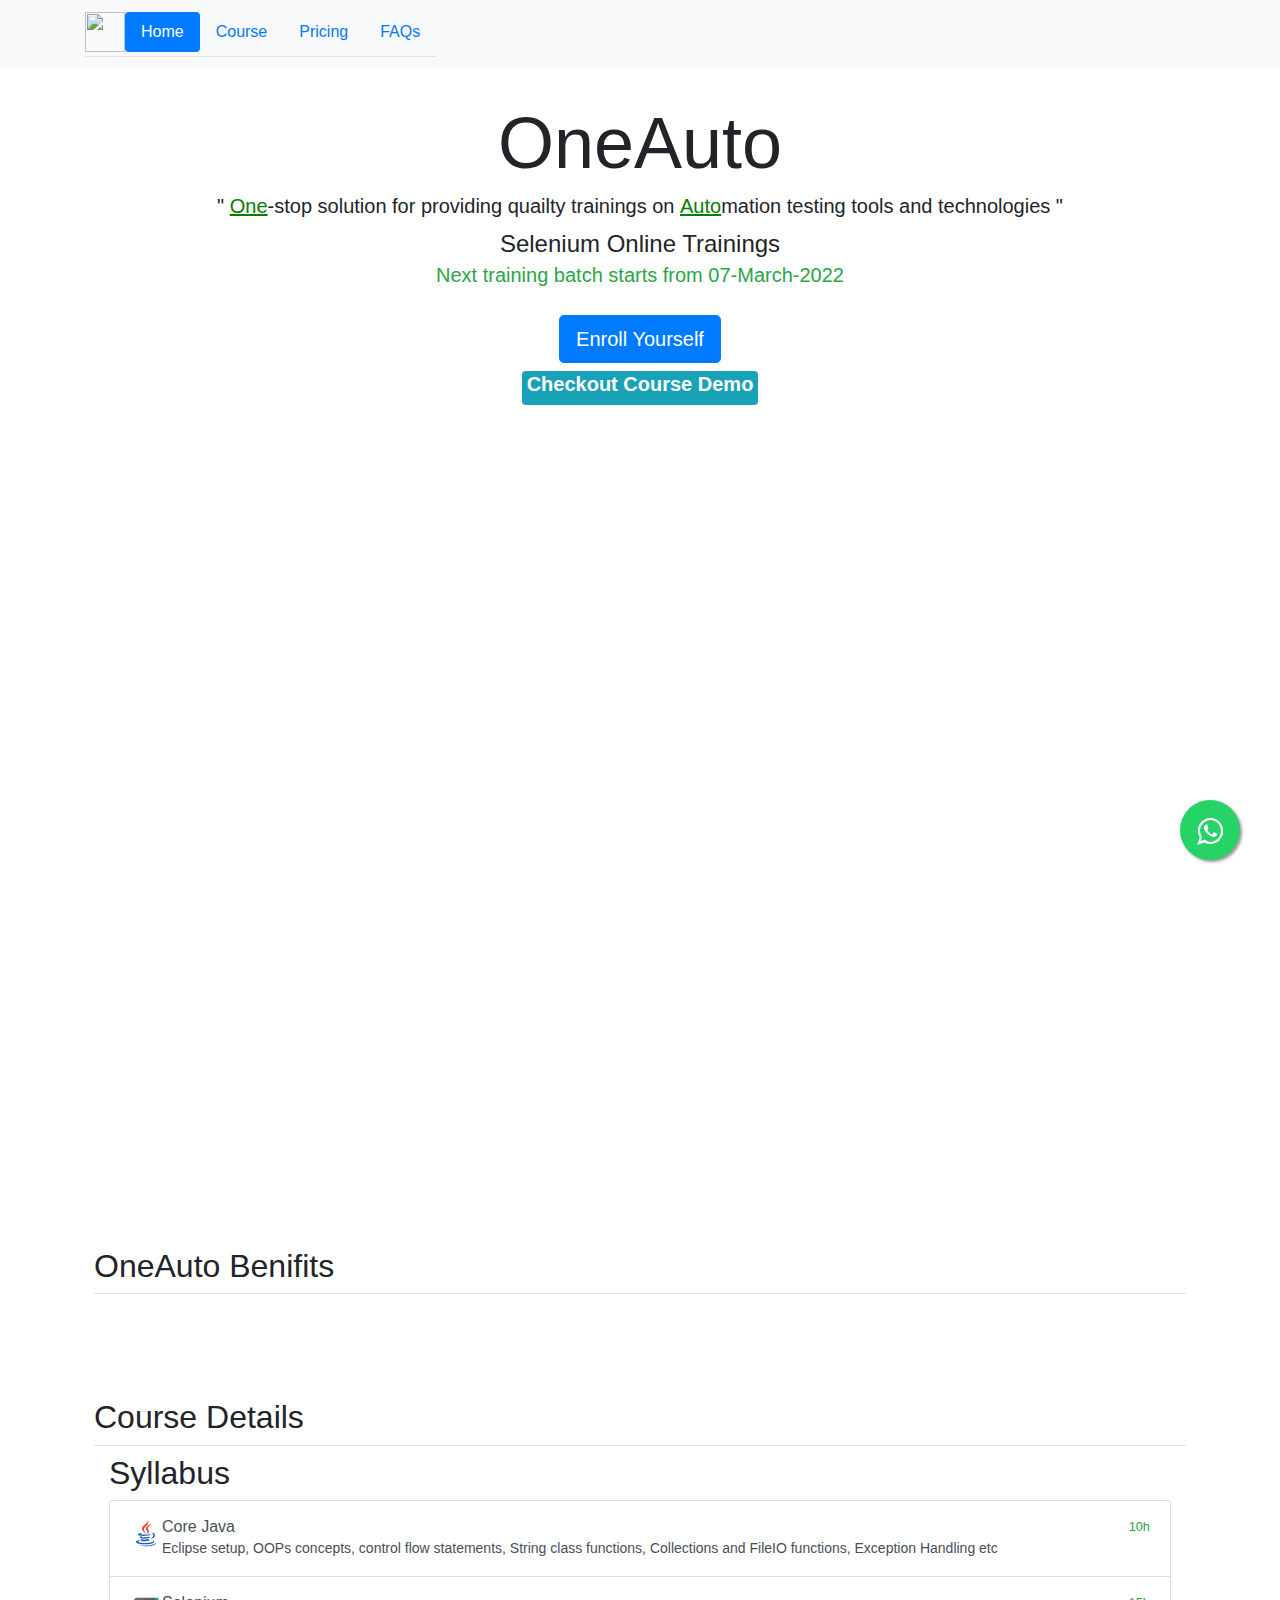
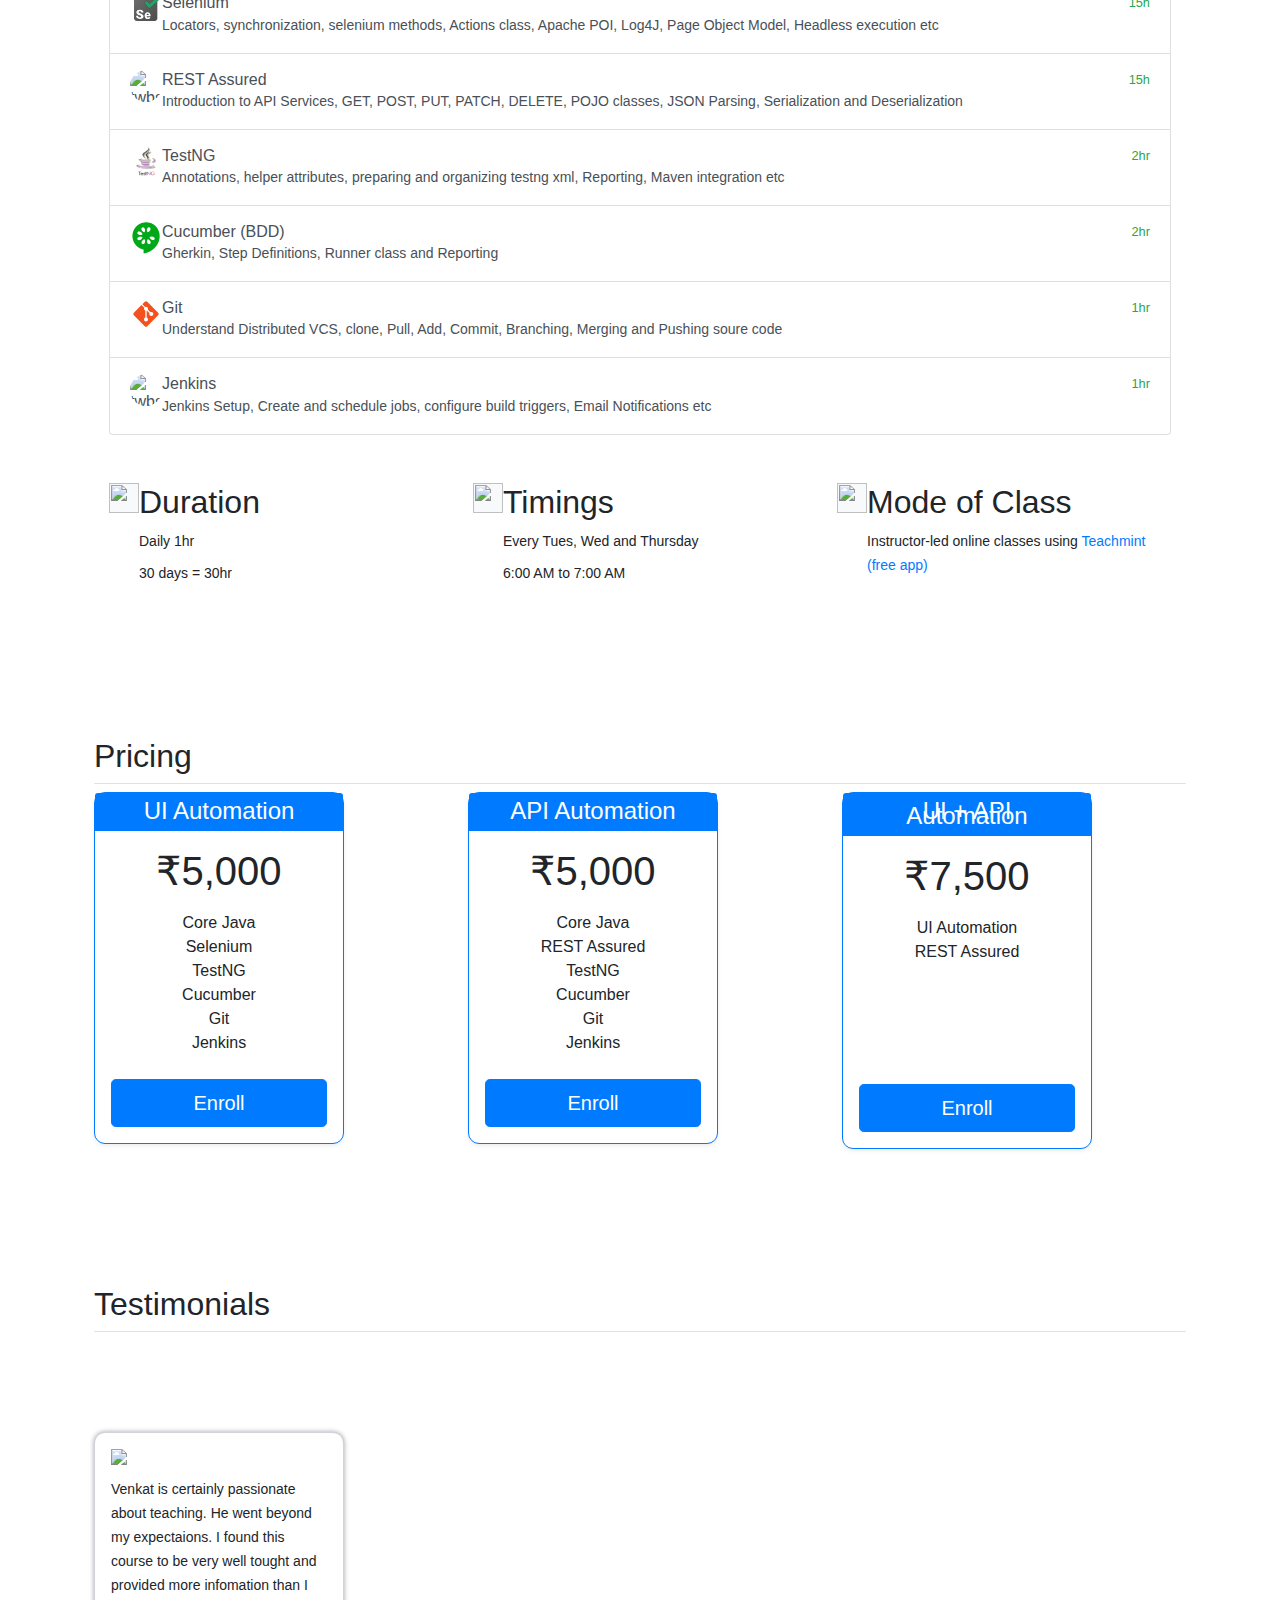
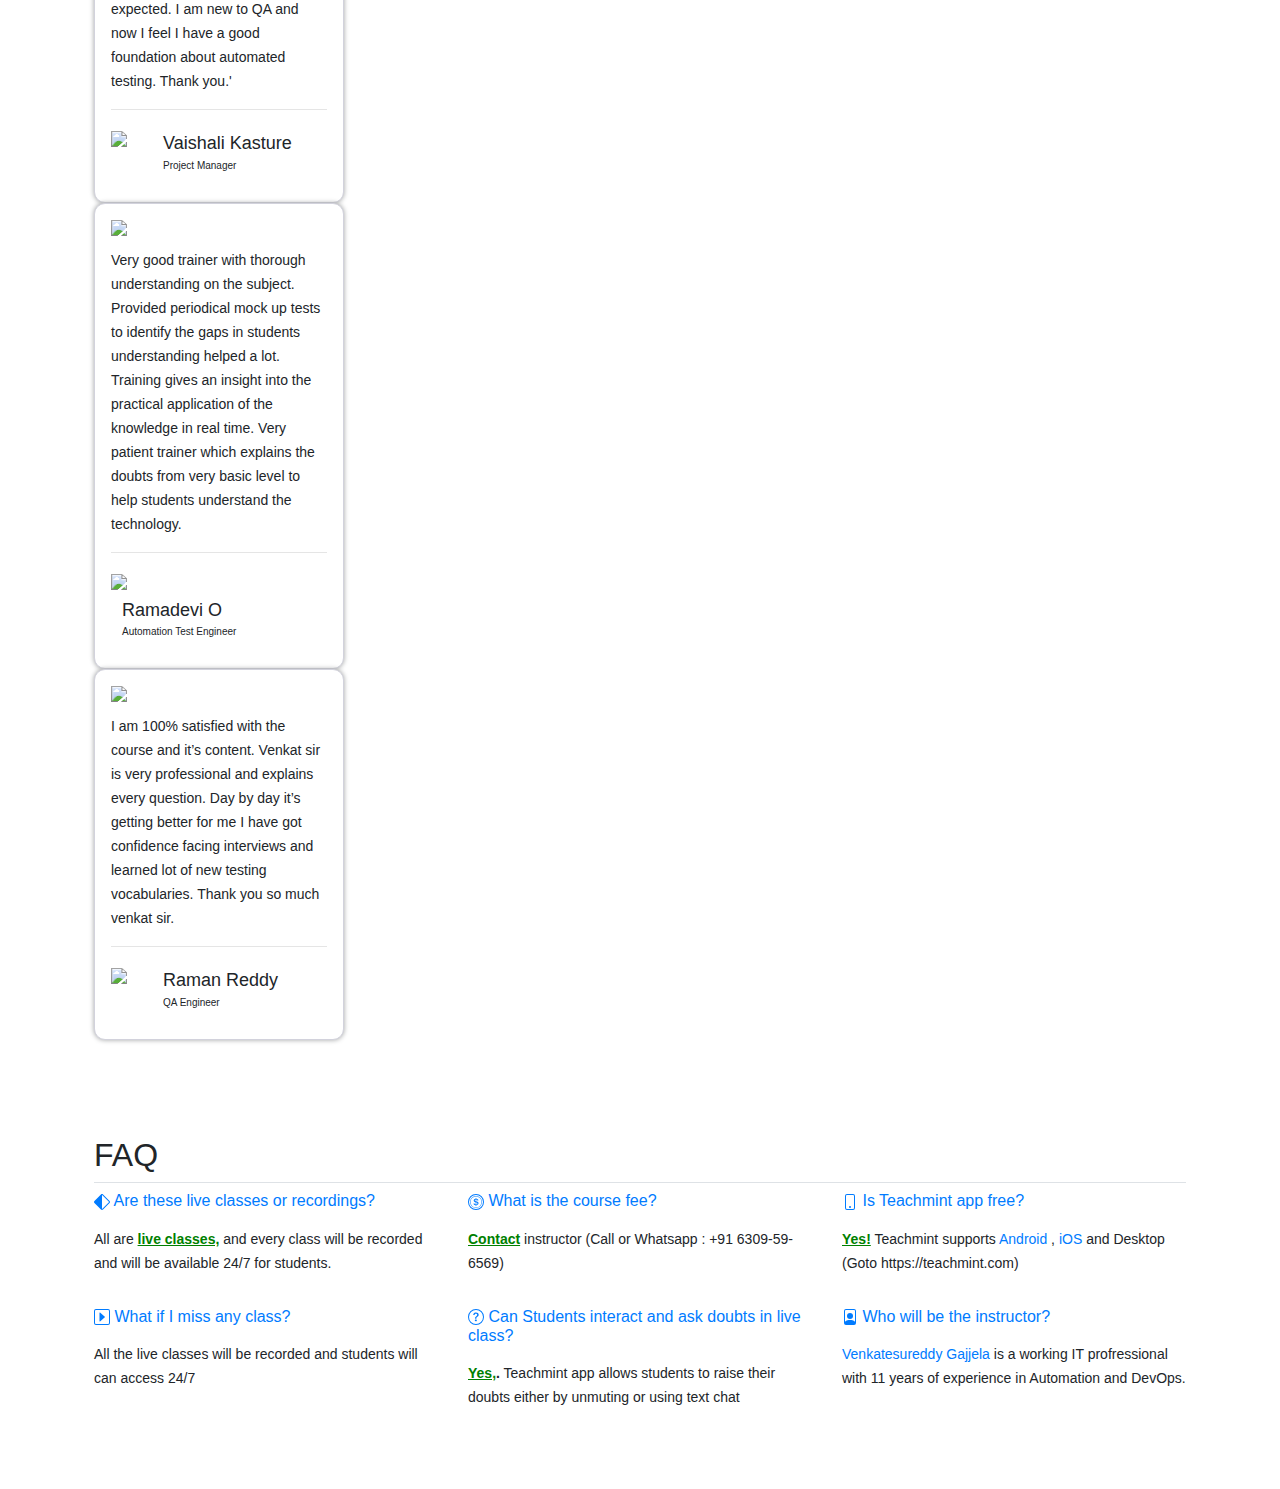
==== commit f175fbd8: "update" ====
--- a/index.html
+++ b/index.html
@@ -75,7 +75,7 @@
     .card {
       position: relative;
       display: flex;
-      width: 350px;
+      width: 250px;
       flex-direction: column;
       min-width: 0;
       word-wrap: break-word;
@@ -398,14 +398,12 @@
             </div>
           </a>
         </div>
-
       </div>
       <div class="col">
         <div class="row g-4 py-5 row-cols-1 row-cols-lg-3">
           <div class="col d-flex align-items-start">
             <div class="icon-square bg-light text-dark flex-shrink-0 me-3">
               <img width="30" height="30" src="img/duration-svgrepo-com.svg"></img>
-
             </div>
             <div>
               <h2>Duration</h2>
@@ -442,7 +440,7 @@
 
       <h2 class="pb-2 border-bottom text-left">Pricing</h2>
       <main>
-        <div class="row row-cols-2 row-cols-md-3 mb-3 text-center">
+        <div class="row row-cols-1 row-cols-md-3 mb-3 text-center">
           <div class="col">
             <div class="card mb-4 rounded-3 shadow-sm border-primary">
               <div class="card-header py-3 text-white bg-primary border-primary">
@@ -465,7 +463,7 @@
           <div class="col">
             <div class="card mb-4 rounded-3 shadow-sm border-primary">
               <div class="card-header py-3 text-white bg-primary border-primary">
-                <h4 class="my-0 fw-normal">REST API Automation</h4>
+                <h4 class="my-0 fw-normal">API Automation</h4>
               </div>
               <div class="card-body">
                 <h1 class="card-title pricing-card-title">&#8377;5,000</h1>
@@ -560,7 +558,7 @@
           <div class="card-body">
             <h4 class="card-title">
               <img src="https://img.icons8.com/ultraviolet/30/000000/quote-left.png" />
-             </h4>
+            </h4>
             <div class="template-demo">
               <p>I am 100% satisfied with the course and it’s content.
                 Venkat sir is very professional and explains every question.
@@ -593,9 +591,11 @@
       <section>
         <div class="row">
           <div class="col-md-6 col-lg-4 mb-4">
-            <h6 class="mb-3 text-primary"><svg xmlns="http://www.w3.org/2000/svg" width="16" height="16" fill="currentColor" class="bi bi-diamond-half" viewBox="0 0 16 16">
-              <path d="M9.05.435c-.58-.58-1.52-.58-2.1 0L.436 6.95c-.58.58-.58 1.519 0 2.098l6.516 6.516c.58.58 1.519.58 2.098 0l6.516-6.516c.58-.58.58-1.519 0-2.098L9.05.435zM8 .989c.127 0 .253.049.35.145l6.516 6.516a.495.495 0 0 1 0 .7L8.35 14.866a.493.493 0 0 1-.35.145V.989z"/>
-            </svg> Are these live classes or
+            <h6 class="mb-3 text-primary"><svg xmlns="http://www.w3.org/2000/svg" width="16" height="16"
+                fill="currentColor" class="bi bi-diamond-half" viewBox="0 0 16 16">
+                <path
+                  d="M9.05.435c-.58-.58-1.52-.58-2.1 0L.436 6.95c-.58.58-.58 1.519 0 2.098l6.516 6.516c.58.58 1.519.58 2.098 0l6.516-6.516c.58-.58.58-1.519 0-2.098L9.05.435zM8 .989c.127 0 .253.049.35.145l6.516 6.516a.495.495 0 0 1 0 .7L8.35 14.866a.493.493 0 0 1-.35.145V.989z" />
+              </svg> Are these live classes or
               recordings?</h6>
             <p>
               All are <strong><u>live classes,</u></strong> and every class will be recorded and will be available 24/7
@@ -604,21 +604,25 @@
           </div>
 
           <div class="col-md-6 col-lg-4 mb-4">
-            <h6 class="mb-3 text-primary"><svg xmlns="http://www.w3.org/2000/svg" width="16" height="16" fill="currentColor" class="bi bi-coin" viewBox="0 0 16 16">
-              <path d="M5.5 9.511c.076.954.83 1.697 2.182 1.785V12h.6v-.709c1.4-.098 2.218-.846 2.218-1.932 0-.987-.626-1.496-1.745-1.76l-.473-.112V5.57c.6.068.982.396 1.074.85h1.052c-.076-.919-.864-1.638-2.126-1.716V4h-.6v.719c-1.195.117-2.01.836-2.01 1.853 0 .9.606 1.472 1.613 1.707l.397.098v2.034c-.615-.093-1.022-.43-1.114-.9H5.5zm2.177-2.166c-.59-.137-.91-.416-.91-.836 0-.47.345-.822.915-.925v1.76h-.005zm.692 1.193c.717.166 1.048.435 1.048.91 0 .542-.412.914-1.135.982V8.518l.087.02z"/>
-              <path d="M8 15A7 7 0 1 1 8 1a7 7 0 0 1 0 14zm0 1A8 8 0 1 0 8 0a8 8 0 0 0 0 16z"/>
-              <path d="M8 13.5a5.5 5.5 0 1 1 0-11 5.5 5.5 0 0 1 0 11zm0 .5A6 6 0 1 0 8 2a6 6 0 0 0 0 12z"/>
-            </svg> What is the course fee?</h6>
+            <h6 class="mb-3 text-primary"><svg xmlns="http://www.w3.org/2000/svg" width="16" height="16"
+                fill="currentColor" class="bi bi-coin" viewBox="0 0 16 16">
+                <path
+                  d="M5.5 9.511c.076.954.83 1.697 2.182 1.785V12h.6v-.709c1.4-.098 2.218-.846 2.218-1.932 0-.987-.626-1.496-1.745-1.76l-.473-.112V5.57c.6.068.982.396 1.074.85h1.052c-.076-.919-.864-1.638-2.126-1.716V4h-.6v.719c-1.195.117-2.01.836-2.01 1.853 0 .9.606 1.472 1.613 1.707l.397.098v2.034c-.615-.093-1.022-.43-1.114-.9H5.5zm2.177-2.166c-.59-.137-.91-.416-.91-.836 0-.47.345-.822.915-.925v1.76h-.005zm.692 1.193c.717.166 1.048.435 1.048.91 0 .542-.412.914-1.135.982V8.518l.087.02z" />
+                <path d="M8 15A7 7 0 1 1 8 1a7 7 0 0 1 0 14zm0 1A8 8 0 1 0 8 0a8 8 0 0 0 0 16z" />
+                <path d="M8 13.5a5.5 5.5 0 1 1 0-11 5.5 5.5 0 0 1 0 11zm0 .5A6 6 0 1 0 8 2a6 6 0 0 0 0 12z" />
+              </svg> What is the course fee?</h6>
             <p>
               <strong><u>Contact</u></strong> instructor (Call or Whatsapp : +91 6309-59-6569)
             </p>
           </div>
 
           <div class="col-md-6 col-lg-4 mb-4">
-            <h6 class="mb-3 text-primary"><svg xmlns="http://www.w3.org/2000/svg" width="16" height="16" fill="currentColor" class="bi bi-phone" viewBox="0 0 16 16">
-              <path d="M11 1a1 1 0 0 1 1 1v12a1 1 0 0 1-1 1H5a1 1 0 0 1-1-1V2a1 1 0 0 1 1-1h6zM5 0a2 2 0 0 0-2 2v12a2 2 0 0 0 2 2h6a2 2 0 0 0 2-2V2a2 2 0 0 0-2-2H5z"/>
-              <path d="M8 14a1 1 0 1 0 0-2 1 1 0 0 0 0 2z"/>
-            </svg> Is Teachmint app free?
+            <h6 class="mb-3 text-primary"><svg xmlns="http://www.w3.org/2000/svg" width="16" height="16"
+                fill="currentColor" class="bi bi-phone" viewBox="0 0 16 16">
+                <path
+                  d="M11 1a1 1 0 0 1 1 1v12a1 1 0 0 1-1 1H5a1 1 0 0 1-1-1V2a1 1 0 0 1 1-1h6zM5 0a2 2 0 0 0-2 2v12a2 2 0 0 0 2 2h6a2 2 0 0 0 2-2V2a2 2 0 0 0-2-2H5z" />
+                <path d="M8 14a1 1 0 1 0 0-2 1 1 0 0 0 0 2z" />
+              </svg> Is Teachmint app free?
             </h6>
             <p>
               <strong><u>Yes!</u></strong> Teachmint supports <a
@@ -631,10 +635,13 @@
           </div>
 
           <div class="col-md-6 col-lg-4 mb-4">
-            <h6 class="mb-3 text-primary"><svg xmlns="http://www.w3.org/2000/svg" width="16" height="16" fill="currentColor" class="bi bi-caret-right-square" viewBox="0 0 16 16">
-              <path d="M14 1a1 1 0 0 1 1 1v12a1 1 0 0 1-1 1H2a1 1 0 0 1-1-1V2a1 1 0 0 1 1-1h12zM2 0a2 2 0 0 0-2 2v12a2 2 0 0 0 2 2h12a2 2 0 0 0 2-2V2a2 2 0 0 0-2-2H2z"/>
-              <path d="M5.795 12.456A.5.5 0 0 1 5.5 12V4a.5.5 0 0 1 .832-.374l4.5 4a.5.5 0 0 1 0 .748l-4.5 4a.5.5 0 0 1-.537.082z"/>
-            </svg> What if I miss any class?
+            <h6 class="mb-3 text-primary"><svg xmlns="http://www.w3.org/2000/svg" width="16" height="16"
+                fill="currentColor" class="bi bi-caret-right-square" viewBox="0 0 16 16">
+                <path
+                  d="M14 1a1 1 0 0 1 1 1v12a1 1 0 0 1-1 1H2a1 1 0 0 1-1-1V2a1 1 0 0 1 1-1h12zM2 0a2 2 0 0 0-2 2v12a2 2 0 0 0 2 2h12a2 2 0 0 0 2-2V2a2 2 0 0 0-2-2H2z" />
+                <path
+                  d="M5.795 12.456A.5.5 0 0 1 5.5 12V4a.5.5 0 0 1 .832-.374l4.5 4a.5.5 0 0 1 0 .748l-4.5 4a.5.5 0 0 1-.537.082z" />
+              </svg> What if I miss any class?
             </h6>
             <p>
               All the live classes will be recorded and students will can access 24/7
@@ -642,10 +649,12 @@
           </div>
 
           <div class="col-md-6 col-lg-4 mb-4">
-            <h6 class="mb-3 text-primary"><svg xmlns="http://www.w3.org/2000/svg" width="16" height="16" fill="currentColor" class="bi bi-question-circle" viewBox="0 0 16 16">
-              <path d="M8 15A7 7 0 1 1 8 1a7 7 0 0 1 0 14zm0 1A8 8 0 1 0 8 0a8 8 0 0 0 0 16z"/>
-              <path d="M5.255 5.786a.237.237 0 0 0 .241.247h.825c.138 0 .248-.113.266-.25.09-.656.54-1.134 1.342-1.134.686 0 1.314.343 1.314 1.168 0 .635-.374.927-.965 1.371-.673.489-1.206 1.06-1.168 1.987l.003.217a.25.25 0 0 0 .25.246h.811a.25.25 0 0 0 .25-.25v-.105c0-.718.273-.927 1.01-1.486.609-.463 1.244-.977 1.244-2.056 0-1.511-1.276-2.241-2.673-2.241-1.267 0-2.655.59-2.75 2.286zm1.557 5.763c0 .533.425.927 1.01.927.609 0 1.028-.394 1.028-.927 0-.552-.42-.94-1.029-.94-.584 0-1.009.388-1.009.94z"/>
-            </svg> Can Students interact and ask
+            <h6 class="mb-3 text-primary"><svg xmlns="http://www.w3.org/2000/svg" width="16" height="16"
+                fill="currentColor" class="bi bi-question-circle" viewBox="0 0 16 16">
+                <path d="M8 15A7 7 0 1 1 8 1a7 7 0 0 1 0 14zm0 1A8 8 0 1 0 8 0a8 8 0 0 0 0 16z" />
+                <path
+                  d="M5.255 5.786a.237.237 0 0 0 .241.247h.825c.138 0 .248-.113.266-.25.09-.656.54-1.134 1.342-1.134.686 0 1.314.343 1.314 1.168 0 .635-.374.927-.965 1.371-.673.489-1.206 1.06-1.168 1.987l.003.217a.25.25 0 0 0 .25.246h.811a.25.25 0 0 0 .25-.25v-.105c0-.718.273-.927 1.01-1.486.609-.463 1.244-.977 1.244-2.056 0-1.511-1.276-2.241-2.673-2.241-1.267 0-2.655.59-2.75 2.286zm1.557 5.763c0 .533.425.927 1.01.927.609 0 1.028-.394 1.028-.927 0-.552-.42-.94-1.029-.94-.584 0-1.009.388-1.009.94z" />
+              </svg> Can Students interact and ask
               doubts in live class?
             </h6>
             <p><strong><u>Yes,</u>.</strong> Teachmint app allows students to raise their doubts either by unmuting or
@@ -653,10 +662,12 @@
           </div>
 
           <div class="col-md-6 col-lg-4 mb-4">
-            <h6 class="mb-3 text-primary"><svg xmlns="http://www.w3.org/2000/svg" width="16" height="16" fill="currentColor" class="bi bi-file-person" viewBox="0 0 16 16">
-              <path d="M12 1a1 1 0 0 1 1 1v10.755S12 11 8 11s-5 1.755-5 1.755V2a1 1 0 0 1 1-1h8zM4 0a2 2 0 0 0-2 2v12a2 2 0 0 0 2 2h8a2 2 0 0 0 2-2V2a2 2 0 0 0-2-2H4z"/>
-              <path d="M8 10a3 3 0 1 0 0-6 3 3 0 0 0 0 6z"/>
-            </svg> Who will be the instructor?
+            <h6 class="mb-3 text-primary"><svg xmlns="http://www.w3.org/2000/svg" width="16" height="16"
+                fill="currentColor" class="bi bi-file-person" viewBox="0 0 16 16">
+                <path
+                  d="M12 1a1 1 0 0 1 1 1v10.755S12 11 8 11s-5 1.755-5 1.755V2a1 1 0 0 1 1-1h8zM4 0a2 2 0 0 0-2 2v12a2 2 0 0 0 2 2h8a2 2 0 0 0 2-2V2a2 2 0 0 0-2-2H4z" />
+                <path d="M8 10a3 3 0 1 0 0-6 3 3 0 0 0 0 6z" />
+              </svg> Who will be the instructor?
             </h6>
             <p>
               <a href="https://linkedin.com/in/venkatesureddygajjela">Venkatesureddy Gajjela</a> is a working IT
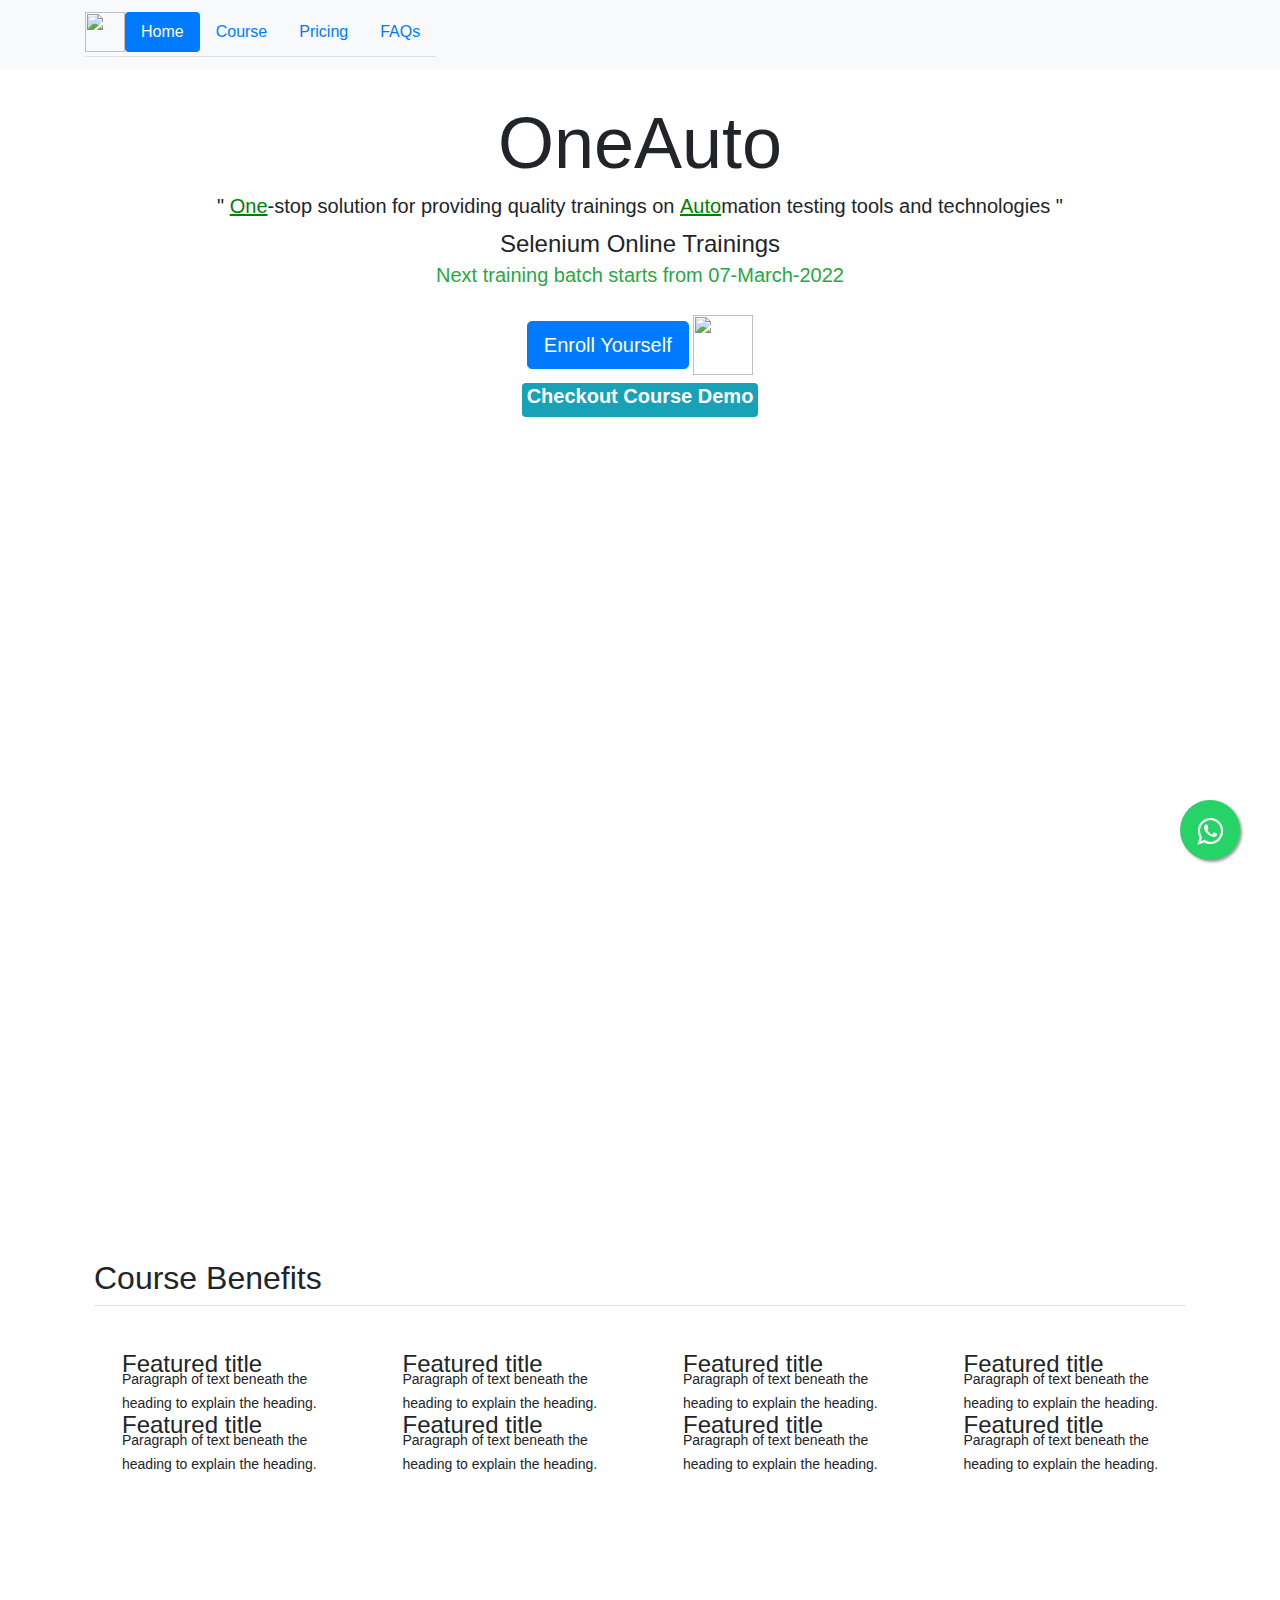
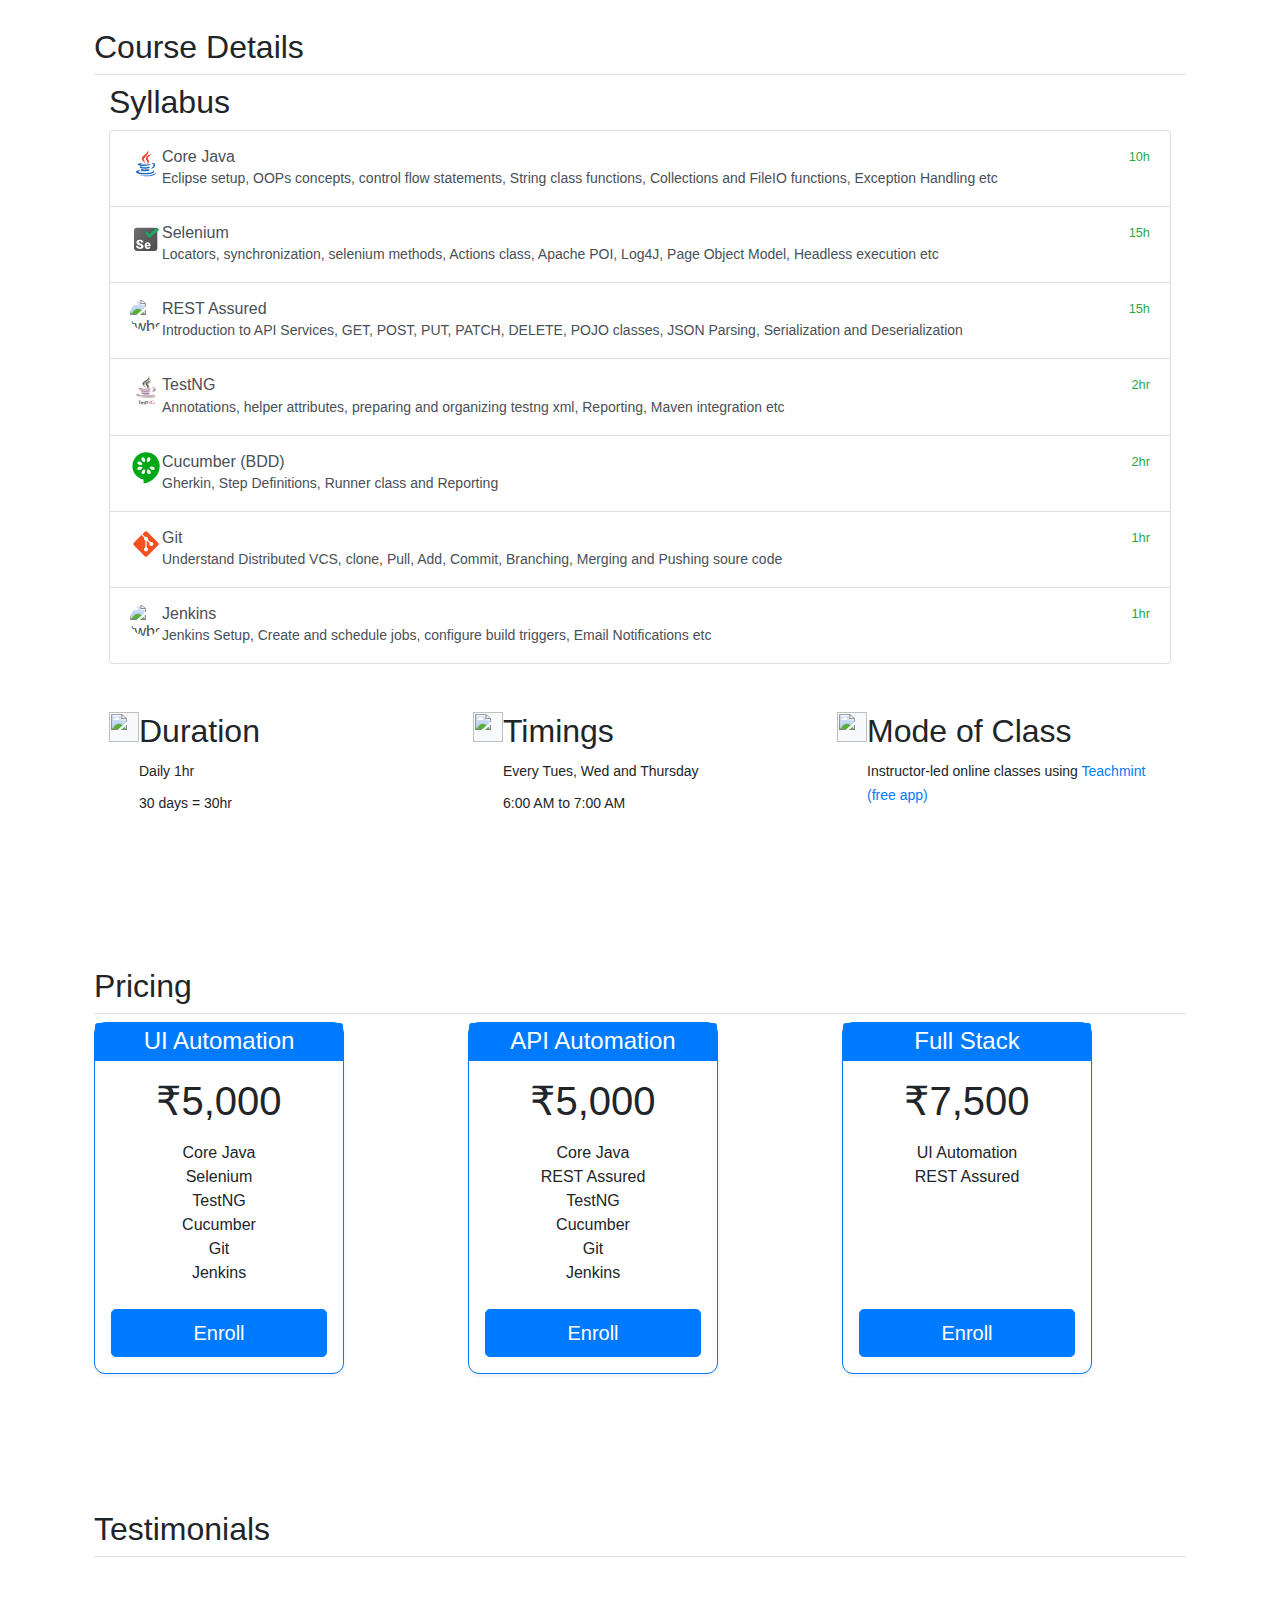
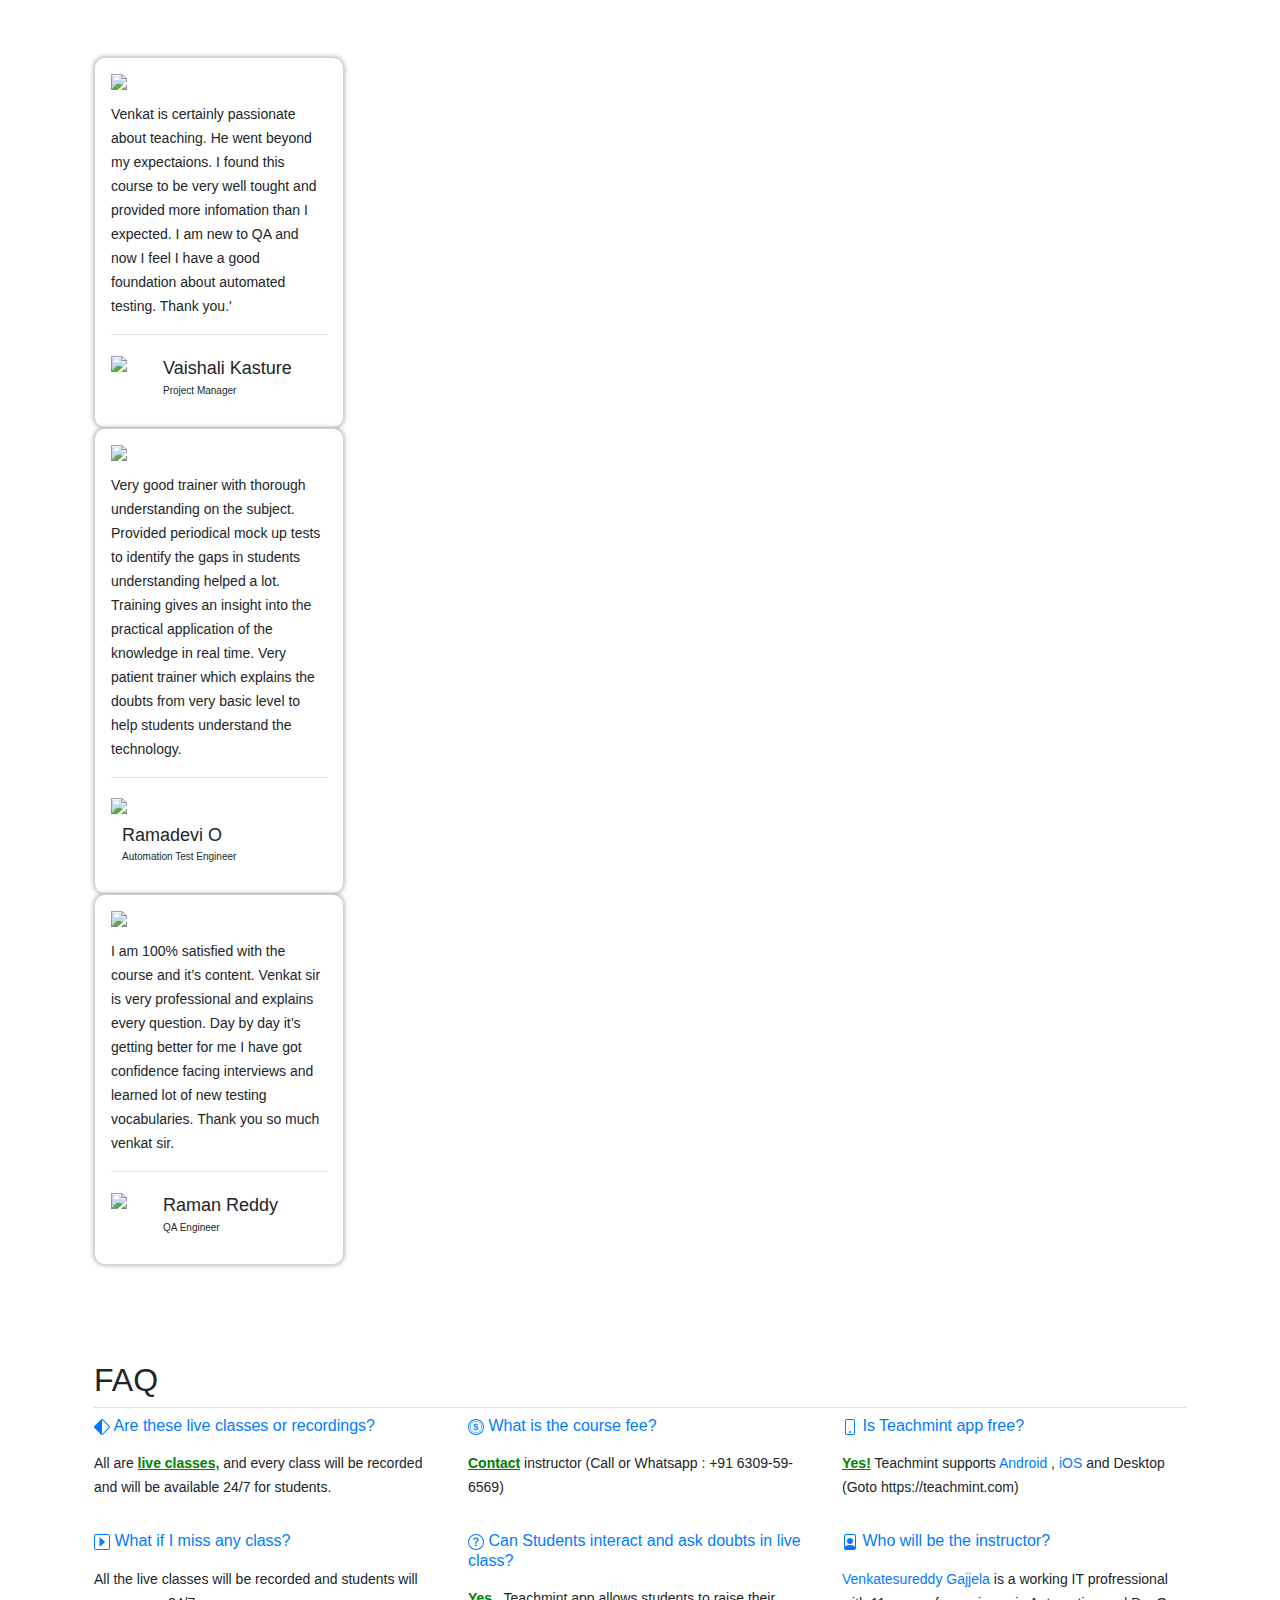
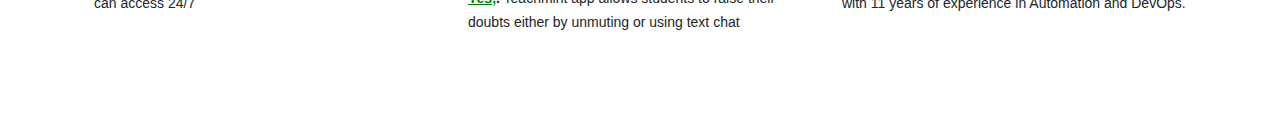
==== commit 3295d2f2: "update" ====
--- a/index.html
+++ b/index.html
@@ -15,7 +15,8 @@
   <link href="../assets/dist/css/bootstrap.min.css" rel="stylesheet">
   <!-- Custom styles for this template -->
   <link href="heroes.css" rel="stylesheet">
-  <link href="pricing.css" rel="stylesheet">
+    <link href="features.css" rel="stylesheet">
+    <link href="pricing.css" rel="stylesheet">
   <link rel="stylesheet" href="https://stackpath.bootstrapcdn.com/bootstrap/4.5.0/css/bootstrap.min.css">
   <script src="https://code.jquery.com/jquery-3.5.1.min.js"></script>
   <script src="https://stackpath.bootstrapcdn.com/bootstrap/4.5.0/js/bootstrap.min.js"></script>
@@ -241,16 +242,20 @@
 
           <div class="col">
             <h1 class="display-3 fw-bold lh-6 mb-7">OneAuto</h1>
-            <p class="lead mb-4"> <b>" <u>One</u></b>-stop solution for providing quailty trainings on <b><u>
+            <p class="lead mb-4"> <b>" <u>One</u></b>-stop solution for providing quality trainings on <b><u>
 
                   Auto</u></b>mation testing tools and
               technologies<b> "</b></p>
-            <h4 class="display-7 fw-bold lh-1 mb-3">Selenium Online Trainings</h4>
+            <h4 class="display-7 fw-bold lh-6 mb-3">Selenium Online Trainings</h4>
             <p class="lead mb-4 text-success"> <b>Next training batch starts from 07-March-2022</b></p>
 
             <div class="px-2 py-1 my-1 text-center">
               <button class="btn btn-primary btn-lg" data-toggle="modal" data-target="#leadModal">Enroll
-                Yourself</button>
+                Yourself</button> 
+                <a href="https://api.whatsapp.com/send?phone=+916309596569&text=Hi%20Venkat!%20I%20am%20interested%20in%20this%20course."
+                  class="" target="_blank">
+                  <img src="img/icons8-whatsapp.gif" width="60" height="60"/>
+                </a>
               <!-- Form modal - try and have one form per page -->
               <div class="modal fade" id="leadModal" tabindex="-1" role="dialog">
                 <div class="modal-dialog" role="document">
@@ -303,9 +308,69 @@
     </div>
 
 
-    <div class="container px-4 py-5">
-      <h2 class="pb-2 border-bottom text-left">OneAuto Benifits</h2>
+    
+  <div class="container px-4 py-5" id="icon-grid">
+    <h2 class="pb-2 border-bottom">Course Benefits</h2>
+
+    <div class="row row-cols-1 row-cols-sm-2 row-cols-md-3 row-cols-lg-4 g-4 py-5">
+      <div class="col d-flex align-items-start">
+        <svg class="bi text-muted flex-shrink-0 me-3" width="1.75em" height="1.75em"><use xlink:href="#bootstrap"/></svg>
+        <div>
+          <h4 class="fw-bold mb-0">Featured title</h4>
+          <p>Paragraph of text beneath the heading to explain the heading.</p>
+        </div>
+      </div>
+      <div class="col d-flex align-items-start">
+        <svg class="bi text-muted flex-shrink-0 me-3" width="1.75em" height="1.75em"><use xlink:href="#cpu-fill"/></svg>
+        <div>
+          <h4 class="fw-bold mb-0">Featured title</h4>
+          <p>Paragraph of text beneath the heading to explain the heading.</p>
+        </div>
+      </div>
+      <div class="col d-flex align-items-start">
+        <svg class="bi text-muted flex-shrink-0 me-3" width="1.75em" height="1.75em"><use xlink:href="#calendar3"/></svg>
+        <div>
+          <h4 class="fw-bold mb-0">Featured title</h4>
+          <p>Paragraph of text beneath the heading to explain the heading.</p>
+        </div>
+      </div>
+      <div class="col d-flex align-items-start">
+        <svg class="bi text-muted flex-shrink-0 me-3" width="1.75em" height="1.75em"><use xlink:href="#home"/></svg>
+        <div>
+          <h4 class="fw-bold mb-0">Featured title</h4>
+          <p>Paragraph of text beneath the heading to explain the heading.</p>
+        </div>
+      </div>
+      <div class="col d-flex align-items-start">
+        <svg class="bi text-muted flex-shrink-0 me-3" width="1.75em" height="1.75em"><use xlink:href="#speedometer2"/></svg>
+        <div>
+          <h4 class="fw-bold mb-0">Featured title</h4>
+          <p>Paragraph of text beneath the heading to explain the heading.</p>
+        </div>
+      </div>
+      <div class="col d-flex align-items-start">
+        <svg class="bi text-muted flex-shrink-0 me-3" width="1.75em" height="1.75em"><use xlink:href="#toggles2"/></svg>
+        <div>
+          <h4 class="fw-bold mb-0">Featured title</h4>
+          <p>Paragraph of text beneath the heading to explain the heading.</p>
+        </div>
+      </div>
+      <div class="col d-flex align-items-start">
+        <svg class="bi text-muted flex-shrink-0 me-3" width="1.75em" height="1.75em"><use xlink:href="#geo-fill"/></svg>
+        <div>
+          <h4 class="fw-bold mb-0">Featured title</h4>
+          <p>Paragraph of text beneath the heading to explain the heading.</p>
+        </div>
+      </div>
+      <div class="col d-flex align-items-start">
+        <svg class="bi text-muted flex-shrink-0 me-3" width="1.75em" height="1.75em"><use xlink:href="#tools"/></svg>
+        <div>
+          <h4 class="fw-bold mb-0">Featured title</h4>
+          <p>Paragraph of text beneath the heading to explain the heading.</p>
+        </div>
+      </div>
     </div>
+  </div>
 
     <div class="container px-4 py-5">
       <h2 class="pb-2 border-bottom text-left">Course Details</h2>
@@ -482,7 +547,7 @@
           <div class="col">
             <div class="card mb-4 rounded-3 shadow-sm border-primary">
               <div class="card-header py-3 text-white bg-primary border-primary">
-                <h4 class="my-0 fw-normal">UI + API Automation</h4>
+                <h4 class="my-0 fw-normal">Full Stack</h4>
               </div>
               <div class="card-body">
                 <h1 class="card-title pricing-card-title">&#8377;7,500</h1>
